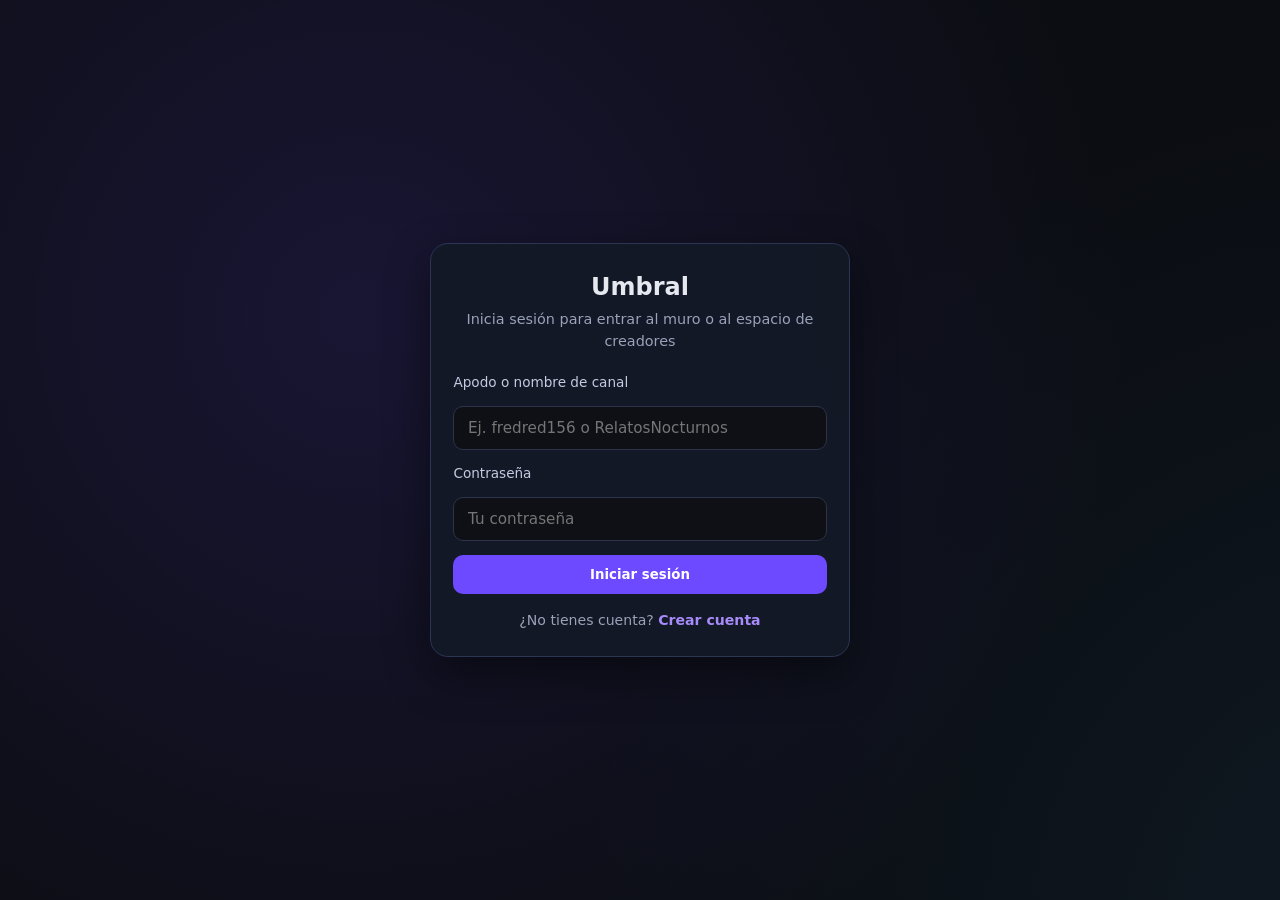
==== editar-perfil.html @ 28007f29 "Add files via upload" ====
<!DOCTYPE html>
<html lang="es">
<head>
  <meta charset="UTF-8" />
  <meta name="viewport" content="width=device-width, initial-scale=1.0" />
  <title>Editar perfil — Umbral</title>
  <link rel="stylesheet" href="styles.css" />
</head>
<body>
  <div class="auth-wrapper">
    <div class="auth-card">
      <div class="auth-top-bar">
        <a href="perfil.html" class="btn-secondary">← Volver al perfil</a>
      </div>

      <h1>✏️ Editar perfil</h1>
      <p class="auth-subtitle">Actualiza tus datos, foto, banner y encuadre</p>

      <form id="edit-profile-form" class="form-grid" novalidate>
        <div class="field">
          <label for="edit-username">Apodo / Nombre de usuario</label>
          <input id="edit-username" type="text" required />
        </div>

        <div class="field">
          <label for="edit-short-desc">Descripción corta / Lo que te apasiona</label>
          <input id="edit-short-desc" type="text" />
        </div>

        <div id="edit-creator-fields" class="form-grid" style="display: none;">
          <div class="field">
            <label for="edit-channel">Nombre de canal o proyecto</label>
            <input id="edit-channel" type="text" />
          </div>

          <div class="field">
            <label for="edit-socials">Redes sociales o enlaces</label>
            <input id="edit-socials" type="text" />
          </div>

          <div class="field">
            <label for="edit-bio">Biografía de creador</label>
            <textarea id="edit-bio" rows="3"></textarea>
          </div>
        </div>

        <div class="field">
          <label for="edit-avatar-file">Cambiar foto de perfil (máx. 2 MB)</label>
          <input id="edit-avatar-file" type="file" accept="image/*" />

          <div id="edit-crop-stage" class="avatar-crop-stage" style="display: none;">
            <img id="edit-crop-img" alt="Vista previa de recorte de perfil" />
          </div>

          <div class="field" style="display: none;">
            <label for="edit-zoom-range">Zoom / encuadre (arrastra la foto para centrar)</label>
            <input
              id="edit-zoom-range"
              type="range"
              min="1"
              max="3"
              step="0.05"
              value="1"
            />
          </div>
        </div>

        <div class="field">
          <label for="edit-banner-file">Foto de banner (opcional, máx. 2 MB)</label>
          <input id="edit-banner-file" type="file" accept="image/*" />
          <div id="edit-banner-preview" class="banner-upload-preview">
            <img id="edit-banner-img" alt="Vista previa del banner" />
          </div>
        </div>

        <p id="edit-error" class="form-error" style="display: none;"></p>

        <button type="submit" class="btn-primary">Guardar cambios</button>
      </form>
    </div>
  </div>

  <script src="app.js"></script>
</body>
</html>
---- styles.css ----
* {
  box-sizing: border-box;
  margin: 0;
  padding: 0;
  font-family: system-ui, -apple-system, sans-serif;
}

body {
  background-color: #0b0d12;
  color: #e6e8ef;
  line-height: 1.5;
  min-height: 100vh;
  overflow-x: hidden;
}

.is-hidden {
  display: none !important;
}

.chat-context-subtitle {
  margin-top: 0.2rem;
  margin-bottom: 0;
}

/* 1. FONDO ANIMADO SUTIL Y LIGERO */
.ambient-bg {
  position: fixed;
  inset: 0;
  z-index: -1;
  background:
    radial-gradient(circle at 20% 25%, rgba(109, 74, 255, 0.14), transparent 45%),
    radial-gradient(circle at 80% 75%, rgba(45, 130, 180, 0.10), transparent 50%),
    #0b0d12;
  background-size: 140% 140%;
  animation: nebulaDrift 18s ease-in-out infinite alternate;
}

@keyframes nebulaDrift {
  0% { background-position: 0% 0%; }
  100% { background-position: 100% 100%; }
}

@keyframes umbralFadeSlideDown {
  from {
    opacity: 0;
    transform: translateY(-8px) scale(0.98);
  }
  to {
    opacity: 1;
    transform: translateY(0) scale(1);
  }
}

@keyframes umbralCardEnter {
  from {
    opacity: 0;
    transform: translateY(14px);
  }
  to {
    opacity: 1;
    transform: translateY(0);
  }
}

@keyframes umbralDrawerReveal {
  from {
    opacity: 0;
    transform: translateY(-6px);
  }
  to {
    opacity: 1;
    transform: translateY(0);
  }
}

@keyframes storySlideIn {
  0% {
    opacity: 0;
    transform: translateY(-14px) scale(0.985);
    border-color: #6d4aff;
  }
  100% {
    opacity: 1;
    transform: translateY(0) scale(1);
    border-color: #262b3d;
  }
}

@keyframes viewFadeIn {
  from {
    opacity: 0;
    transform: translateY(6px);
  }
  to {
    opacity: 1;
    transform: translateY(0);
  }
}

/* CABECERA SECUNDARIA (PERFIL) */
.topbar {
  background: rgba(22, 25, 34, 0.78);
  backdrop-filter: blur(10px);
  border-bottom: 1px solid #262b3d;
  padding: 1.2rem;
  text-align: center;
  position: sticky;
  top: 0;
  z-index: 10;
}

.topbar h1 {
  letter-spacing: 0.04em;
}

.topbar p {
  color: #9aa2b8;
  font-size: 0.9rem;
}

.container {
  max-width: 760px;
  margin: 1.5rem auto;
  padding: 0 1rem 3rem;
  display: grid;
  gap: 1.5rem;
}

.panel,
.story-card {
  background: rgba(22, 25, 34, 0.85);
  border: 1px solid #262b3d;
  border-radius: 14px;
  padding: 1.2rem;
  transition: border-color 0.25s ease, transform 0.25s ease, box-shadow 0.22s ease;
}

.story-card {
  margin-top: 1rem;
  animation: umbralCardEnter 0.28s cubic-bezier(0.22, 1, 0.36, 1) both;
}

.story-card:hover {
  border-color: rgba(139, 123, 255, 0.45);
  box-shadow: 0 12px 28px rgba(7, 6, 14, 0.55);
}

.story-card.story-enter {
  animation: storySlideIn 0.45s cubic-bezier(0.22, 1, 0.36, 1) both;
}

/* ACORDEÓN Y CAJONES DESPLEGABLES */
.accordion-panel {
  padding: 0;
  overflow: hidden;
}

.accordion-trigger {
  width: 100%;
  background: transparent;
  border: none;
  color: #e6e8ef;
  padding: 1.1rem 1.2rem;
  display: flex;
  justify-content: space-between;
  align-items: center;
  font-size: 1rem;
  font-weight: 600;
  cursor: pointer;
  transition: background-color 0.2s ease;
}

.accordion-trigger:hover {
  background-color: rgba(255, 255, 255, 0.03);
}

.chevron {
  color: #9aa2b8;
  transition: transform 0.35s cubic-bezier(0.22, 1, 0.36, 1), color 0.25s ease;
}

.accordion-trigger[aria-expanded="true"] .chevron {
  transform: rotate(180deg);
  color: #8b6eff;
}

.accordion-content {
  display: grid;
  grid-template-rows: 0fr;
  transition: grid-template-rows 0.38s cubic-bezier(0.22, 1, 0.36, 1);
}

.accordion-content.is-open {
  grid-template-rows: 1fr;
}

.accordion-inner {
  overflow: hidden;
  padding: 0 1.2rem;
  opacity: 0;
  transform: translateY(-6px);
  transition: opacity 0.28s ease, transform 0.35s ease, padding 0.35s ease;
}

.accordion-content.is-open .accordion-inner {
  padding: 0.2rem 1.2rem 1.2rem;
  opacity: 1;
  transform: translateY(0);
}

.composer-drawer {
  display: none;
  margin-top: 0.85rem;
  padding-top: 0.85rem;
  border-top: 1px solid rgba(139, 123, 255, 0.2);
}

.composer-drawer.is-open {
  display: block;
  animation: umbralDrawerReveal 0.22s cubic-bezier(0.22, 1, 0.36, 1) forwards;
}

/* FORMULARIOS Y BOTONES */
form {
  display: grid;
  gap: 0.85rem;
}

input,
select,
textarea {
  width: 100%;
  padding: 0.75rem 0.85rem;
  border-radius: 10px;
  border: 1px solid #2d3348;
  background-color: #0e1015;
  color: #e6e8ef;
  font-size: 0.95rem;
  transition: border-color 0.2s ease, box-shadow 0.2s ease;
}

input:focus,
select:focus,
textarea:focus {
  outline: none;
  border-color: #6d4aff;
  box-shadow: 0 0 0 3px rgba(109, 74, 255, 0.18);
}

.select-wrapper {
  position: relative;
}

.select-wrapper select {
  appearance: none;
  padding-right: 2.2rem;
  cursor: pointer;
}

.select-wrapper::after {
  content: "▾";
  position: absolute;
  right: 0.9rem;
  top: 50%;
  transform: translateY(-50%);
  color: #9aa2b8;
  pointer-events: none;
  transition: transform 0.2s ease;
}

.select-wrapper:focus-within::after {
  color: #8b6eff;
}

.btn-primary,
.story-card button {
  width: 100%;
  padding: 0.75rem 1rem;
  border-radius: 10px;
  background-color: #6d4aff;
  border: none;
  color: #fff;
  font-weight: 600;
  cursor: pointer;
  transition: transform 0.16s ease, background-color 0.2s ease, box-shadow 0.2s ease;
}

.btn-primary:hover,
.story-card button:hover {
  background-color: #5b38eb;
  box-shadow: 0 6px 18px rgba(109, 74, 255, 0.28);
}

.btn-primary:active,
.story-card button:active {
  transform: scale(0.98);
}

.btn-primary.is-published {
  background-color: #1f8f63;
  box-shadow: 0 6px 18px rgba(31, 143, 99, 0.28);
}

.checkbox-row {
  display: flex;
  align-items: center;
  gap: 0.55rem;
  font-size: 0.9rem;
  color: #c5cbe0;
  cursor: pointer;
}

.checkbox-row input {
  width: auto;
  accent-color: #6d4aff;
}

.story-meta {
  font-size: 0.85rem;
  color: #9aa2b8;
  margin: 0.3rem 0 0.8rem;
}

.story-card p {
  margin-bottom: 0.9rem;
  color: #dce0ec;
}

.badge {
  display: inline-block;
  padding: 0.32rem 0.7rem;
  border-radius: 999px;
  font-size: 0.8rem;
  background-color: #23283b;
  color: #b8c2ff;
}

.request-box {
  margin-top: 0.85rem;
  padding-top: 0.85rem;
  border-top: 1px solid #262b3d;
  font-size: 0.9rem;
}

.request-box ul {
  margin-top: 0.4rem;
  padding-left: 1.2rem;
  color: #c5cbe0;
}

/* MODALES */
.modal-backdrop {
  position: fixed;
  inset: 0;
  z-index: 50;
  background: rgba(5, 7, 11, 0.72);
  backdrop-filter: blur(6px);
  display: flex;
  align-items: center;
  justify-content: center;
  padding: 1rem;
  opacity: 0;
  visibility: hidden;
  pointer-events: none;
  transition: opacity 0.25s ease, visibility 0.25s ease;
}

.modal-backdrop:not(.is-open) {
  display: none !important;
  pointer-events: none !important;
}

.modal-backdrop.is-open {
  display: flex !important;
  opacity: 1;
  visibility: visible;
  pointer-events: auto;
  z-index: 300;
}

.modal-card {
  width: 100%;
  max-width: 440px;
  background: #161922;
  border: 1px solid #2d344b;
  border-radius: 16px;
  padding: 1.3rem;
  box-shadow: 0 20px 50px rgba(0, 0, 0, 0.55);
  transform: translateY(14px) scale(0.97);
  opacity: 0;
  transition: transform 0.32s cubic-bezier(0.22, 1, 0.36, 1), opacity 0.25s ease;
}

.modal-backdrop.is-open .modal-card {
  transform: translateY(0) scale(1);
  opacity: 1;
}

.modal-header {
  display: flex;
  align-items: center;
  justify-content: space-between;
  gap: 0.75rem;
}

.modal-header h3 {
  font-size: 1.1rem;
}

.icon-close,
.close-btn {
  width: 34px;
  height: 34px;
  border-radius: 8px;
  border: 1px solid #2d3348;
  background: #0e1015;
  color: #9aa2b8;
  font-size: 1rem;
  cursor: pointer;
  display: grid;
  place-items: center;
  transition: color 0.2s ease, border-color 0.2s ease, background-color 0.2s ease;
}

.icon-close:hover,
.close-btn:hover {
  color: #fff;
  border-color: #6d4aff;
  background: rgba(109, 74, 255, 0.14);
}

.modal-subtitle,
.modal-preview {
  margin-top: 0.45rem;
  margin-bottom: 1rem;
  font-size: 0.88rem;
  color: #9aa2b8;
}

.field-label {
  font-size: 0.85rem;
  color: #c5cbe0;
  font-weight: 500;
}

.modal-form {
  gap: 0.65rem;
  margin-top: 0;
}

.modal-actions {
  display: grid;
  grid-template-columns: 1fr 1fr;
  gap: 0.7rem;
  margin-top: 0.5rem;
}

.btn-secondary {
  display: inline-flex;
  align-items: center;
  justify-content: center;
  gap: 0.35rem;
  width: 100%;
  padding: 0.75rem 1rem;
  border-radius: 10px;
  border: 1px solid #2d3348;
  background: transparent;
  color: #c5cbe0;
  font-weight: 600;
  text-decoration: none;
  cursor: pointer;
  transition: background-color 0.2s ease, color 0.2s ease, border-color 0.2s ease;
}

.btn-secondary:hover {
  background: rgba(255, 255, 255, 0.05);
  color: #fff;
  border-color: #3d4663;
}

/* PESTAÑAS Y VISTAS */
.tabs-nav {
  display: inline-flex;
  gap: 0.4rem;
  margin-top: 0.9rem;
  padding: 0.3rem;
  background: #0e1015;
  border: 1px solid #262b3d;
  border-radius: 12px;
}

.tab-btn {
  padding: 0.5rem 1rem;
  border: none;
  border-radius: 9px;
  background: transparent;
  color: #9aa2b8;
  font-size: 0.9rem;
  font-weight: 600;
  cursor: pointer;
  transition: background-color 0.22s ease, color 0.22s ease;
}

.tab-btn:hover {
  color: #e6e8ef;
}

.tab-btn.is-active {
  background: #6d4aff;
  color: #ffffff;
}

.tab-panel,
.tab-view {
  display: none;
  gap: 1.5rem;
}

.tab-panel.is-active,
.tab-view.is-active {
  display: block;
  visibility: visible;
  opacity: 1;
  animation: viewFadeIn 0.28s ease both;
}

/* SOLICITUDES, ESTADOS Y BOTONES DE ACCIÓN */
.request-item {
  display: flex;
  flex-wrap: wrap;
  align-items: center;
  justify-content: space-between;
  gap: 0.5rem;
  padding: 0.55rem 0;
  border-bottom: 1px solid rgba(45, 51, 72, 0.55);
}

.request-item:last-child {
  border-bottom: none;
}

.request-actions {
  display: flex;
  gap: 0.4rem;
}

.btn-mini {
  width: auto !important;
  padding: 0.32rem 0.65rem !important;
  font-size: 0.78rem !important;
  border-radius: 7px !important;
}

.btn-accept {
  background-color: #1f8f63 !important;
}

.btn-accept:hover {
  background-color: #197852 !important;
}

.btn-reject {
  background-color: #3a232b !important;
  color: #f3a6b8 !important;
}

.btn-reject:hover {
  background-color: #4f2d38 !important;
}

.status-pill {
  font-size: 0.78rem;
  padding: 0.2rem 0.55rem;
  border-radius: 999px;
  font-weight: 600;
}

.status-pendiente {
  background: rgba(235, 179, 52, 0.15);
  color: #f5c96b;
}

.status-aceptada {
  background: rgba(31, 143, 99, 0.2);
  color: #6ee7b7;
}

.status-rechazada {
  background: rgba(220, 76, 100, 0.16);
  color: #fca5a5;
}

.creator-tag {
  display: inline-block;
  margin-bottom: 0.55rem;
  padding: 0.25rem 0.65rem;
  border-radius: 999px;
  font-size: 0.78rem;
  font-weight: 600;
  background: rgba(109, 74, 255, 0.18);
  color: #b8c2ff;
}

/* SESIÓN Y BARRA SUPERIOR DE PERFIL */
.session-bar,
.topbar-right-actions {
  display: flex;
  flex-wrap: wrap;
  align-items: center;
  justify-content: center;
  gap: 0.55rem;
}

.session-bar {
  margin-top: 0.8rem;
}

.session-badge,
.session-chip {
  font-size: 0.82rem;
  padding: 0.3rem 0.7rem;
  border-radius: 999px;
  background: rgba(255, 255, 255, 0.06);
  color: #c5cbe0;
  border: 1px solid #2d3348;
}

.session-badge.is-creator,
.session-chip.is-creator {
  background: rgba(109, 74, 255, 0.2);
  color: #cfc4ff;
  border-color: rgba(139, 110, 255, 0.45);
}

.session-badge.is-user,
.session-chip.is-user {
  background: rgba(31, 143, 99, 0.18);
  color: #86efac;
  border-color: rgba(31, 143, 99, 0.4);
}

.btn-session {
  width: auto !important;
  padding: 0.36rem 0.8rem !important;
  font-size: 0.82rem !important;
  border-radius: 8px !important;
  background: #23283b !important;
  color: #e6e8ef !important;
  border: 1px solid #353d59 !important;
}

.btn-session:hover {
  background: #2e354e !important;
}

.btn-logout {
  background: rgba(220, 76, 100, 0.15) !important;
  color: #fca5a5 !important;
  border-color: rgba(220, 76, 100, 0.35) !important;
}

.btn-register {
  background: rgba(109, 74, 255, 0.22) !important;
  border-color: rgba(139, 110, 255, 0.45) !important;
  color: #dcd4ff !important;
}

.btn-register:hover {
  background: rgba(109, 74, 255, 0.34) !important;
}

.form-error {
  margin: 0;
  font-size: 0.84rem;
  color: #fca5a5;
  background: rgba(220, 76, 100, 0.14);
  border: 1px solid rgba(220, 76, 100, 0.35);
  padding: 0.55rem 0.75rem;
  border-radius: 8px;
}

/* NOTIFICACIONES, SEGUIMIENTO Y CHAT */
.notif-badge,
.notif-count,
.bell-badge {
  display: inline-flex;
  align-items: center;
  justify-content: center;
  min-width: 18px;
  height: 18px;
  padding: 0 5px;
  border-radius: 999px;
  font-size: 0.72rem;
  font-weight: 700;
  background: #ff5c7c;
  color: #fff;
}

.notif-badge,
.bell-badge {
  position: absolute;
  top: -5px;
  right: -5px;
}

.notif-count {
  margin-left: 0.35rem;
}

.notif-header {
  display: flex;
  align-items: center;
  justify-content: space-between;
  gap: 0.75rem;
  margin-bottom: 0.9rem;
}

.notif-list,
.notifications-list {
  display: grid;
  gap: 0.65rem;
}

.notif-item {
  padding: 0.8rem 0.9rem;
  border-radius: 10px;
  background: #0e1015;
  border: 1px solid #262b3d;
  font-size: 0.9rem;
  color: #dce0ec;
}

.notif-item.is-unread {
  border-color: rgba(109, 74, 255, 0.55);
  background: rgba(109, 74, 255, 0.08);
}

.notif-quote {
  margin-top: 0.45rem;
  padding: 0.45rem 0.65rem;
  border-left: 2px solid #6d4aff;
  background: rgba(255, 255, 255, 0.03);
  border-radius: 0 6px 6px 0;
  color: #e6e8ef;
  font-style: italic;
}

.notif-time {
  display: block;
  margin-top: 0.25rem;
  font-size: 0.76rem;
  color: #8f97b0;
}

.creator-card-top,
.story-card-top {
  display: flex;
  align-items: flex-start;
  justify-content: space-between;
  gap: 0.6rem;
}

.creator-card-top {
  align-items: center;
  margin-bottom: 0.45rem;
}

.story-card-top h3 {
  flex: 1;
}

.btn-follow {
  width: auto !important;
  padding: 0.35rem 0.75rem !important;
  font-size: 0.8rem !important;
  border-radius: 8px !important;
  background: #23283b !important;
  color: #d6dcff !important;
  border: 1px solid #384163 !important;
}

.btn-follow.is-following {
  background: rgba(31, 143, 99, 0.2) !important;
  color: #86efac !important;
  border-color: rgba(31, 143, 99, 0.45) !important;
}

.btn-chat {
  width: auto !important;
  padding: 0.32rem 0.65rem !important;
  font-size: 0.78rem !important;
  border-radius: 7px !important;
  background: #2a2f45 !important;
  color: #e6e8ef !important;
}

.btn-chat:hover {
  background: #363d59 !important;
}

.chat-card,
.chat-modal-card {
  max-width: 480px;
}

.chat-messages {
  max-height: 280px;
  overflow-y: auto;
  display: grid;
  gap: 0.6rem;
  padding: 0.75rem;
  margin: 0.85rem 0;
  background: #0e1015;
  border: 1px solid #262b3d;
  border-radius: 10px;
}

.chat-bubble {
  padding: 0.6rem 0.75rem;
  border-radius: 10px;
  background: #1b2030;
  border: 1px solid #2a3149;
  font-size: 0.88rem;
}

.chat-bubble.is-mine {
  background: rgba(109, 74, 255, 0.2);
  border-color: rgba(139, 110, 255, 0.45);
}

.chat-sender {
  font-size: 0.75rem;
  font-weight: 700;
  color: #b8c2ff;
  margin-bottom: 0.2rem;
}

.chat-form {
  display: flex;
  gap: 0.55rem;
}

.chat-send-btn {
  width: auto !important;
  padding: 0.7rem 1rem !important;
}

/* PERFIL, BANNER, AVATAR Y LISTAS */
.profile-header {
  display: flex;
  flex-wrap: wrap;
  align-items: center;
  justify-content: space-between;
  gap: 0.8rem;
  margin-bottom: 1rem;
  padding-bottom: 0.9rem;
  border-bottom: 1px solid #262b3d;
}

.profile-stats {
  display: grid;
  grid-template-columns: repeat(3, 1fr);
  gap: 0.7rem;
  margin-bottom: 1.1rem;
}

.stat-box {
  background: #0e1015;
  border: 1px solid #262b3d;
  border-radius: 10px;
  padding: 0.75rem;
  text-align: center;
}

.stat-number {
  font-size: 1.2rem;
  font-weight: 700;
  color: #b8c2ff;
}

.stat-label {
  font-size: 0.78rem;
  color: #9aa2b8;
}

.stat-box-interactive {
  cursor: pointer;
  transition: transform 0.2s ease, border-color 0.2s ease, background 0.2s ease;
}

.stat-box-interactive:hover {
  transform: translateY(-2px);
  border-color: #6f5cf6;
  background: rgba(111, 92, 246, 0.12);
}

.stat-box-interactive.is-selected {
  border-color: #8b7bff;
  background: rgba(111, 92, 246, 0.2);
}

.following-list,
.follow-list-items {
  display: grid;
  gap: 0.5rem;
  margin-top: 0.5rem;
}

.following-item,
.follow-member-card {
  display: flex;
  align-items: center;
  justify-content: space-between;
  gap: 0.6rem;
  padding: 0.55rem 0.75rem;
  background: #0e1015;
  border: 1px solid #262b3d;
  border-radius: 8px;
  font-size: 0.88rem;
}

.follow-member-card:hover {
  border-color: #4b5a88;
  transform: translateX(2px);
}

.follow-member-meta {
  display: flex;
  flex-direction: column;
  gap: 0.1rem;
}

.follow-member-sub {
  font-size: 0.75rem;
  color: #8f9bb8;
}

.follow-drawer-panel {
  margin-top: 0.85rem;
  padding: 0.9rem;
  border-radius: 14px;
  background: rgba(17, 22, 36, 0.92);
  border: 1px solid #2b3554;
  display: none;
  opacity: 0;
  transform: translateY(-6px);
  transition: opacity 0.22s ease, transform 0.22s ease;
}

.follow-drawer-panel.is-open {
  display: block;
  opacity: 1;
  transform: translateY(0);
}

.follow-drawer-header {
  display: flex;
  align-items: center;
  justify-content: space-between;
  gap: 0.5rem;
  margin-bottom: 0.65rem;
}

.follow-drawer-header h4 {
  margin: 0;
  font-size: 0.94rem;
  color: #f4f6fc;
}

.profile-handle-row {
  display: flex;
  flex-wrap: wrap;
  align-items: center;
  gap: 0.45rem;
  margin-top: 0.25rem;
}

.profile-handle-tag {
  display: inline-flex;
  align-items: center;
  padding: 0.16rem 0.55rem;
  border-radius: 999px;
  font-size: 0.78rem;
  font-weight: 600;
  color: #b7c4f0;
  background: rgba(111, 92, 246, 0.16);
  border: 1px solid rgba(150, 136, 255, 0.35);
}

.profile-avatar-wrap {
  display: flex;
  align-items: center;
  gap: 0.9rem;
}

.profile-avatar {
  width: 64px;
  height: 64px;
  border-radius: 50%;
  object-fit: cover;
  background: #23283b;
  border: 2px solid #6d4aff;
  display: grid;
  place-items: center;
  font-weight: 700;
  font-size: 1.25rem;
  color: #dcd4ff;
  flex-shrink: 0;
}

.mini-avatar {
  width: 24px;
  height: 24px;
  border-radius: 50%;
  object-fit: cover;
  vertical-align: middle;
  margin-right: 0.35rem;
  border: 1px solid #3c4566;
}

.profile-bio-text {
  margin: 0.5rem 0 1rem;
  padding: 0.75rem 0.9rem;
  background: #0e1015;
  border: 1px solid #262b3d;
  border-radius: 10px;
  color: #d6dbe8;
  font-size: 0.9rem;
  line-height: 1.45;
  white-space: pre-line;
}

.profile-socials {
  margin: 0.4rem 0 1rem;
  font-size: 0.86rem;
  color: #b8c2ff;
}

.edit-profile-link,
.nav-link-page {
  display: inline-flex;
  align-items: center;
  justify-content: center;
  gap: 0.35rem;
  padding: 0.48rem 0.9rem;
  border-radius: 10px;
  background: #181c29;
  color: #e6e8ef;
  border: 1px solid #2a314a;
  font-size: 0.86rem;
  font-weight: 600;
  text-decoration: none;
  transition: background 0.18s ease;
}

.edit-profile-link:hover,
.nav-link-page:hover {
  background: #22283b;
}

.profile-banner-box {
  position: relative;
  width: 100%;
  height: 190px;
  border-radius: 16px;
  overflow: hidden;
  background: linear-gradient(135deg, #1b2238 0%, #121726 100%);
  border: 1px solid #2b3554;
  margin-bottom: 1rem;
  cursor: pointer;
  transition: transform 0.22s ease, border-color 0.22s ease, box-shadow 0.22s ease;
}

.profile-banner-box:hover {
  border-color: #5b6ef5;
  box-shadow: 0 10px 26px rgba(0, 0, 0, 0.35);
}

.profile-banner-box img {
  width: 100%;
  height: 100%;
  object-fit: cover;
  display: block;
  transition: transform 0.35s ease;
}

.profile-banner-box:hover img {
  transform: scale(1.02);
}

.profile-banner-placeholder {
  width: 100%;
  height: 100%;
  display: flex;
  align-items: center;
  justify-content: center;
  color: #8b96b8;
  font-size: 0.88rem;
  gap: 0.45rem;
}

.banner-upload-preview {
  width: 100%;
  height: 135px;
  border-radius: 12px;
  overflow: hidden;
  border: 1px dashed #3a466e;
  background: #131826;
  display: none;
  align-items: center;
  justify-content: center;
  margin-top: 0.4rem;
}

.banner-upload-preview.is-visible {
  display: flex;
}

.banner-upload-preview img {
  width: 100%;
  height: 100%;
  object-fit: cover;
}

.profile-avatar-clickable {
  cursor: pointer;
  transition: transform 0.22s ease, box-shadow 0.22s ease;
}

.profile-avatar-clickable:hover {
  transform: scale(1.05);
  box-shadow: 0 0 0 3px rgba(114, 137, 255, 0.4);
}

.author-link-btn {
  background: none;
  border: none;
  padding: 0;
  color: inherit;
  font: inherit;
  cursor: pointer;
  text-decoration: none;
  display: inline-flex;
  align-items: center;
  gap: 0.35rem;
  transition: color 0.18s ease, opacity 0.18s ease;
}

.author-link-btn:hover {
  color: #9bb0ff;
  text-decoration: underline;
  text-underline-offset: 3px;
}

.profile-actions-row {
  display: flex;
  flex-wrap: wrap;
  gap: 0.55rem;
  align-items: center;
  margin-top: 0.85rem;
}

.btn-block-user {
  padding: 0.45rem 0.85rem;
  border-radius: 10px;
  border: 1px solid rgba(248, 113, 113, 0.45);
  background: rgba(127, 29, 29, 0.28);
  color: #fca5a5;
  font-size: 0.84rem;
  font-weight: 600;
  cursor: pointer;
  transition: background 0.2s ease, transform 0.18s ease, border-color 0.2s ease;
}

.btn-block-user:hover {
  background: rgba(153, 27, 27, 0.45);
  transform: translateY(-1px);
}

.btn-block-user.is-blocked {
  border-color: rgba(110, 231, 183, 0.45);
  background: rgba(6, 95, 70, 0.28);
  color: #6ee7b7;
}

.profile-wall-section {
  margin-top: 1.5rem;
  display: grid;
  gap: 0.9rem;
}

.profile-wall-header {
  display: flex;
  justify-content: space-between;
  align-items: center;
  gap: 0.5rem;
  flex-wrap: wrap;
}

.profile-blocked-notice {
  padding: 1.1rem;
  border-radius: 14px;
  background: rgba(127, 29, 29, 0.18);
  border: 1px solid rgba(248, 113, 113, 0.35);
  color: #fecaca;
  font-size: 0.92rem;
}

/* VISOR AMPLIADO */
.media-lightbox-backdrop {
  position: fixed;
  inset: 0;
  background: rgba(6, 9, 16, 0.82);
  backdrop-filter: blur(8px);
  display: flex;
  align-items: center;
  justify-content: center;
  padding: 1rem;
  z-index: 200;
  opacity: 0;
  visibility: hidden;
  pointer-events: none;
  transition: opacity 0.22s ease, visibility 0.22s ease;
}

.media-lightbox-backdrop.is-open {
  opacity: 1;
  visibility: visible;
  pointer-events: auto;
}

.media-lightbox-card {
  position: relative;
  max-width: min(92vw, 760px);
  max-height: 86vh;
  background: #141927;
  border: 1px solid #2e3857;
  border-radius: 18px;
  padding: 0.85rem;
  box-shadow: 0 24px 60px rgba(0, 0, 0, 0.65);
  transform: scale(0.94) translateY(8px);
  transition: transform 0.24s cubic-bezier(0.22, 1, 0.36, 1);
  display: flex;
  flex-direction: column;
  gap: 0.6rem;
}

.media-lightbox-backdrop.is-open .media-lightbox-card {
  transform: scale(1) translateY(0);
}

.media-lightbox-card img {
  max-width: 100%;
  max-height: 70vh;
  border-radius: 12px;
  object-fit: contain;
  display: block;
}

.media-lightbox-footer {
  display: flex;
  align-items: center;
  justify-content: space-between;
  gap: 0.75rem;
  color: #dce3f8;
  font-size: 0.88rem;
}

.media-lightbox-close {
  border: 1px solid #39456b;
  background: #1f273d;
  color: #f4f6fc;
  border-radius: 10px;
  padding: 0.35rem 0.75rem;
  font-size: 0.84rem;
  cursor: pointer;
  transition: background 0.18s ease;
}

.media-lightbox-close:hover {
  background: #2b3654;
}

/* CUENTAS Y RECORTE DE AVATAR */
.auth-page,
.auth-wrapper {
  min-height: 100vh;
  display: flex;
  align-items: center;
  justify-content: center;
  padding: 1.5rem 1rem;
}

.auth-box,
.auth-card {
  width: 100%;
  max-width: 500px;
  background: rgba(20, 25, 39, 0.94);
  border: 1px solid #2b3554;
  border-radius: 18px;
  padding: 1.6rem 1.4rem;
  box-shadow: 0 18px 45px rgba(0, 0, 0, 0.45);
}

.auth-box {
  max-width: 420px;
}

.auth-brand {
  text-align: center;
  margin-bottom: 1.2rem;
}

.auth-brand p {
  color: #9aa2b8;
  font-size: 0.9rem;
  margin-top: 0.25rem;
}

.auth-card h1 {
  margin: 0 0 0.3rem;
  font-size: 1.55rem;
  color: #f4f6fc;
}

.auth-subtitle {
  margin: 0 0 1.25rem;
  color: #9aa2b8;
  font-size: 0.9rem;
}

.auth-top-bar {
  display: flex;
  justify-content: flex-start;
  margin-bottom: 0.9rem;
}

.form-grid {
  display: grid;
  gap: 0.95rem;
}

.field {
  display: grid;
  gap: 0.38rem;
}

.field label {
  font-size: 0.88rem;
  font-weight: 600;
  color: #dce3f8;
}

.field input[type="text"],
.field input[type="password"],
.field select,
.field textarea {
  width: 100%;
  padding: 0.65rem 0.8rem;
  border-radius: 10px;
  border: 1px solid #2e3857;
  background: #121622;
  color: #f4f6fc;
  font: inherit;
  font-size: 0.92rem;
  transition: border-color 0.2s ease, box-shadow 0.2s ease;
}

.field input[type="text"]:focus,
.field input[type="password"]:focus,
.field select:focus,
.field textarea:focus {
  outline: none;
  border-color: #7c6cf0;
  box-shadow: 0 0 0 3px rgba(124, 108, 240, 0.2);
}

.field input[type="file"] {
  width: 100%;
  padding: 0.45rem 0.6rem;
  border-radius: 10px;
  border: 1px solid #2e3857;
  background: #121622;
  color: #b7c2e6;
  font-size: 0.84rem;
}

.avatar-crop-stage,
.crop-stage {
  position: relative;
  width: 170px;
  height: 170px;
  margin: 0.5rem auto;
  border-radius: 50%;
  overflow: hidden;
  isolation: isolate;
  border: 2px solid #7c6cf0;
  background: #121622;
  user-select: none;
  -webkit-user-select: none;
  touch-action: none;
  cursor: grab;
}

.avatar-crop-stage:active,
.crop-stage:active {
  cursor: grabbing;
}

.avatar-crop-stage img,
.crop-stage img {
  display: block;
  user-select: none;
  -webkit-user-drag: none;
  pointer-events: none;
}

.auth-switch,
.auth-footer {
  margin-top: 1rem;
  text-align: center;
  font-size: 0.88rem;
  color: #9aa2b8;
}

.auth-switch a,
.auth-footer a {
  color: #a78bfa;
  font-weight: 600;
  text-decoration: none;
}

.auth-switch a:hover,
.auth-footer a:hover {
  text-decoration: underline;
}

/* BARRA COMPACTA OCULTA POR REGLA DEL MURO */
#compact-scroll-bar,
.compact-scroll-bar,
body.is-scrolled #compact-scroll-bar,
body.is-scrolled .compact-scroll-bar {
  display: none;
}

/* FEED OSCURO Y MORADO (index.html) */
html,
body.fb-dark-purple-theme {
  max-width: 100%;
  overflow-x: clip;
  overflow-y: auto;
  min-height: 100vh;
}

body.fb-dark-purple-theme {
  background: #090a10;
  color: #f3f1ff;
  padding-top: 66px;
}

.fb-topbar {
  position: fixed;
  top: 0;
  left: 0;
  right: 0;
  width: 100%;
  max-width: 100vw;
  min-height: 58px;
  z-index: 120;
  display: flex;
  align-items: center;
  justify-content: space-between;
  gap: 0.55rem;
  padding: 0.55rem 1rem;
  background: rgba(12, 11, 22, 0.92);
  backdrop-filter: blur(14px);
  -webkit-backdrop-filter: blur(14px);
  border-bottom: 1px solid rgba(139, 123, 255, 0.24);
  box-shadow: 0 10px 30px rgba(0, 0, 0, 0.45);
  transition: background-color 0.25s ease, border-color 0.25s ease, box-shadow 0.25s ease;
}

.fb-topbar-left {
  display: flex;
  align-items: center;
  gap: 0.65rem;
  flex: 1 1 auto;
  min-width: 0;
}

.fb-brand-wordmark {
  font-weight: 900;
  font-size: 1.05rem;
  letter-spacing: 0.14em;
  text-decoration: none;
  color: #c4b5fd;
  padding: 0.32rem 0.65rem;
  border-radius: 10px;
  background: rgba(124, 108, 240, 0.16);
  border: 1px solid rgba(150, 136, 255, 0.35);
  white-space: nowrap;
}

.fb-brand-wordmark:hover {
  transform: translateY(-1px);
  box-shadow: 0 6px 18px rgba(124, 108, 240, 0.28);
}

.fb-search-box {
  display: flex;
  align-items: center;
  gap: 0.45rem;
  background: #161424;
  border: 1px solid #2d2449;
  border-radius: 999px;
  padding: 0.38rem 0.8rem;
  width: 190px;
  max-width: 28vw;
  flex-shrink: 1;
}

.fb-search-box input {
  width: 100%;
  border: none;
  background: transparent;
  color: #f3f1ff;
  font: inherit;
  font-size: 0.86rem;
  padding: 0;
  box-shadow: none;
  outline: none;
}

.fb-topbar-center {
  display: flex;
  align-items: center;
  gap: 0.45rem;
  flex: 0 0 auto;
}

.fb-nav-tab {
  display: inline-flex;
  align-items: center;
  gap: 0.4rem;
  padding: 0.48rem 1rem;
  border-radius: 10px;
  border: 1px solid transparent;
  background: transparent;
  color: #b5add6;
  font-weight: 600;
  font-size: 0.88rem;
  cursor: pointer;
}

.fb-nav-tab.is-active {
  color: #ffffff;
  background: rgba(124, 108, 240, 0.24);
  border-color: #7c6cf0;
}

.fb-topbar-right {
  display: flex;
  align-items: center;
  gap: 0.45rem;
  flex: 0 0 auto;
  flex-wrap: nowrap;
}

.fb-topbar-right .session-chip {
  white-space: nowrap;
  font-size: 0.78rem;
  padding: 0.28rem 0.6rem;
}

.fb-topbar-right .btn-secondary {
  white-space: nowrap;
  padding: 0.42rem 0.8rem;
  font-size: 0.82rem;
  width: auto;
}

.fb-icon-circle-btn {
  position: relative;
  width: 38px;
  height: 38px;
  border-radius: 50%;
  border: 1px solid #30264e;
  background: #191629;
  color: #f3f1ff;
  display: inline-flex;
  align-items: center;
  justify-content: center;
  cursor: pointer;
  font-size: 1rem;
}

.fb-icon-circle-btn:hover {
  border-color: #8b7bff;
  background: #241e3c;
}

/* MENÚ DE PERFIL IZQUIERDO */
.fb-left-profile-wrap {
  position: relative;
}

.fb-avatar-trigger {
  width: 40px;
  height: 40px;
  padding: 0;
  border-radius: 50%;
  border: 2px solid #7c6cf0;
  background: #1a162b;
  color: #ffffff;
  font-weight: 700;
  overflow: hidden;
  display: inline-flex;
  align-items: center;
  justify-content: center;
  cursor: pointer;
}

.fb-avatar-trigger:hover {
  transform: scale(1.05);
  box-shadow: 0 0 0 3px rgba(124, 108, 240, 0.28);
}

.fb-avatar-trigger img {
  width: 100%;
  height: 100%;
  object-fit: cover;
  display: block;
}

.fb-profile-dropdown {
  display: none;
  position: absolute;
  top: calc(100% + 10px);
  left: 0;
  width: 280px;
  padding: 0.75rem;
  border-radius: 16px;
  background: #131220;
  border: 1px solid #372b5c;
  box-shadow: 0 20px 44px rgba(0, 0, 0, 0.72);
  z-index: 120;
}

.fb-left-profile-wrap.is-open .fb-profile-dropdown {
  display: block;
  animation: umbralFadeSlideDown 0.2s cubic-bezier(0.22, 1, 0.36, 1) forwards;
}

.fb-menu-user-card {
  display: flex;
  align-items: center;
  gap: 0.65rem;
  padding: 0.5rem;
  border-radius: 12px;
  text-decoration: none;
  color: #f3f1ff;
  background: rgba(124, 108, 240, 0.12);
}

.fb-menu-user-card:hover {
  background: rgba(124, 108, 240, 0.22);
}

.fb-menu-avatar-slot {
  width: 42px;
  height: 42px;
  border-radius: 50%;
  overflow: hidden;
  background: #272042;
  border: 1.5px solid #8b7bff;
  display: inline-flex;
  align-items: center;
  justify-content: center;
  font-weight: 700;
  flex-shrink: 0;
}

.fb-menu-avatar-slot img {
  width: 100%;
  height: 100%;
  object-fit: cover;
  display: block;
}

.fb-menu-user-meta {
  display: flex;
  flex-direction: column;
  gap: 0.1rem;
  min-width: 0;
}

.fb-menu-user-meta strong {
  font-size: 0.92rem;
  white-space: nowrap;
  overflow: hidden;
  text-overflow: ellipsis;
}

.fb-menu-user-meta small {
  color: #b7aadf;
  font-size: 0.76rem;
}

.fb-menu-stats-mini {
  display: flex;
  align-items: center;
  gap: 0.45rem;
  padding: 0.55rem 0.5rem 0.25rem;
  font-size: 0.78rem;
  color: #c9c0e8;
}

.fb-menu-divider {
  border: none;
  border-top: 1px solid #282142;
  margin: 0.55rem 0;
}

.fb-menu-item {
  width: 100%;
  display: flex;
  align-items: center;
  gap: 0.5rem;
  padding: 0.55rem 0.65rem;
  border-radius: 10px;
  border: none;
  background: transparent;
  color: #e8e3ff;
  text-decoration: none;
  font: inherit;
  font-size: 0.86rem;
  text-align: left;
  cursor: pointer;
}

.fb-menu-item:hover {
  background: rgba(124, 108, 240, 0.18);
}

.fb-menu-danger {
  color: #fda4af;
}

/* NOTIFICACIONES */
.notif-dropdown-wrap {
  position: relative;
  z-index: 80;
}

.notifications-popover,
.notifications-popover.fb-notif-panel {
  display: none;
  opacity: 0;
  pointer-events: none;
}

.notifications-popover.is-open,
.notifications-popover.fb-notif-panel.is-open {
  display: block;
  position: absolute;
  top: calc(100% + 10px);
  right: 0;
  left: auto;
  width: 340px;
  max-width: 92vw;
  max-height: 75vh;
  overflow-y: auto;
  background: #131220;
  border: 1px solid #372b5c;
  border-radius: 16px;
  padding: 0.85rem;
  box-shadow: 0 18px 42px rgba(0, 0, 0, 0.65);
  opacity: 1;
  pointer-events: auto;
  z-index: 150;
  animation: umbralFadeSlideDown 0.22s cubic-bezier(0.22, 1, 0.36, 1) forwards;
}

.fb-notif-header {
  display: flex;
  align-items: center;
  justify-content: space-between;
  gap: 0.5rem;
  margin-bottom: 0.6rem;
}

.fb-notif-header h3 {
  margin: 0;
  font-size: 1rem;
  color: #f3f1ff;
}

.fb-notif-tabs {
  display: flex;
  gap: 0.4rem;
  margin-bottom: 0.65rem;
}

.fb-filter-chip {
  padding: 0.3rem 0.75rem;
  border-radius: 999px;
  border: 1px solid #322854;
  background: #191629;
  color: #c2b8e6;
  font-size: 0.8rem;
  font-weight: 600;
  cursor: pointer;
}

.fb-filter-chip.is-active {
  background: #6f5cf6;
  border-color: #8b7bff;
  color: #ffffff;
}

/* CONFIGURACIONES */
.fb-settings-wrap {
  position: relative;
  z-index: 85;
}

.fb-settings-popover {
  display: none;
  position: absolute;
  top: calc(100% + 10px);
  right: 0;
  width: 300px;
  max-width: 92vw;
  padding: 0.8rem;
  border-radius: 16px;
  background: #131220;
  border: 1px solid #372b5c;
  box-shadow: 0 20px 44px rgba(0, 0, 0, 0.72);
  z-index: 160;
}

.fb-settings-wrap.is-open .fb-settings-popover {
  display: block;
  animation: umbralFadeSlideDown 0.2s cubic-bezier(0.22, 1, 0.36, 1) forwards;
}

.fb-settings-title {
  margin: 0 0 0.55rem;
  padding: 0 0.25rem;
  font-size: 0.92rem;
  font-weight: 800;
  color: #e9e3ff;
  display: flex;
  align-items: center;
  justify-content: space-between;
}

.fb-settings-row {
  width: 100%;
  display: flex;
  align-items: center;
  justify-content: space-between;
  gap: 0.6rem;
  padding: 0.58rem 0.65rem;
  border-radius: 11px;
  border: 1px solid transparent;
  background: transparent;
  color: #ede9ff;
  font: inherit;
  font-size: 0.84rem;
  text-align: left;
  cursor: pointer;
  transition: background-color 0.2s ease, border-color 0.2s ease;
}

.fb-settings-row:hover {
  background: rgba(124, 108, 240, 0.16);
  border-color: rgba(139, 123, 255, 0.28);
}

.fb-settings-meta {
  display: flex;
  flex-direction: column;
  gap: 0.12rem;
  min-width: 0;
}

.fb-settings-meta strong {
  font-size: 0.85rem;
  font-weight: 600;
}

.fb-settings-meta small {
  font-size: 0.74rem;
  color: #a699cf;
}

.fb-switch-pill {
  flex-shrink: 0;
  padding: 0.2rem 0.55rem;
  border-radius: 999px;
  font-size: 0.72rem;
  font-weight: 700;
  background: #241f3a;
  color: #b7aadf;
  border: 1px solid #392e60;
}

.fb-switch-pill.is-on {
  background: rgba(111, 92, 246, 0.32);
  color: #e6e0ff;
  border-color: #8b7bff;
}

/* LAYOUT DE 3 COLUMNAS */
.fb-shell {
  position: relative;
  z-index: 1;
  width: 100%;
  max-width: 1320px;
  margin: 0 auto;
  display: grid;
  grid-template-columns: 230px minmax(0, 660px) 260px;
  justify-content: center;
  gap: 1.15rem;
  padding: 1rem 1rem 2.5rem;
  overflow: visible;
}

body.fb-hide-right-rail .fb-sidebar-right {
  display: none;
}

body.fb-hide-right-rail .fb-shell {
  grid-template-columns: 230px minmax(0, 740px);
}

.fb-sidebar-left,
.fb-sidebar-right {
  position: sticky;
  top: 68px;
  align-self: start;
  display: flex;
  flex-direction: column;
  gap: 0.4rem;
}

.fb-left-user-row {
  display: flex;
  align-items: center;
  gap: 0.6rem;
  padding: 0.55rem 0.7rem;
  border-radius: 12px;
  text-decoration: none;
  color: #f3f1ff;
  font-weight: 600;
  font-size: 0.9rem;
  background: rgba(124, 108, 240, 0.14);
  border: 1px solid rgba(124, 108, 240, 0.28);
  margin-bottom: 0.25rem;
}

.fb-mini-rail-avatar {
  width: 32px;
  height: 32px;
  border-radius: 50%;
  overflow: hidden;
  background: #251d3f;
  border: 1.5px solid #7c6cf0;
  display: inline-flex;
  align-items: center;
  justify-content: center;
  font-size: 0.82rem;
  font-weight: 700;
  flex-shrink: 0;
}

.fb-mini-rail-avatar img {
  width: 100%;
  height: 100%;
  object-fit: cover;
  display: block;
}

.fb-rail-btn {
  display: flex;
  align-items: center;
  gap: 0.6rem;
  width: 100%;
  padding: 0.58rem 0.72rem;
  border-radius: 11px;
  border: 1px solid transparent;
  background: transparent;
  color: #cfc6ee;
  text-decoration: none;
  font: inherit;
  font-size: 0.88rem;
  text-align: left;
  cursor: pointer;
}

.fb-rail-btn:hover,
.fb-rail-btn.is-active {
  background: rgba(124, 108, 240, 0.18);
  border-color: rgba(139, 123, 255, 0.35);
  color: #ffffff;
}

.fb-rail-footer {
  margin-top: 0.75rem;
  padding: 0 0.4rem;
  font-size: 0.75rem;
  color: #8479ab;
}

.fb-feed-center,
#stories-view,
#creators-view,
#stories-list,
#creator-posts-list {
  position: relative;
  z-index: 2;
  min-width: 0;
  overflow: visible;
}

.fb-quick-box {
  background: #131220;
  border: 1px solid #2b2247;
  border-radius: 16px;
  padding: 0.7rem 0.85rem;
  margin-bottom: 1rem;
}

.fb-quick-box.is-creator-composer-open {
  border-color: rgba(139, 123, 255, 0.55);
  box-shadow: 0 10px 26px rgba(111, 92, 246, 0.16);
}

.fb-quick-top {
  display: flex;
  align-items: center;
  flex-wrap: wrap;
  gap: 0.65rem;
}

.fb-create-story-btn {
  display: inline-flex;
  align-items: center;
  gap: 0.45rem;
  padding: 0.52rem 0.95rem;
  border-radius: 999px;
  border: 1px solid rgba(139, 123, 255, 0.45);
  background: linear-gradient(135deg, rgba(111, 92, 246, 0.28), rgba(78, 61, 209, 0.22));
  color: #f3efff;
  font: inherit;
  font-size: 0.84rem;
  font-weight: 700;
  cursor: pointer;
  transition: transform 0.18s ease, background-color 0.2s ease, border-color 0.2s ease, box-shadow 0.2s ease;
}

.fb-create-story-btn:hover {
  transform: translateY(-1px);
  background: linear-gradient(135deg, rgba(124, 108, 240, 0.42), rgba(92, 74, 224, 0.34));
  border-color: #9c8eff;
  box-shadow: 0 6px 18px rgba(111, 92, 246, 0.25);
}

.fb-create-story-btn:active {
  transform: scale(0.97);
}

.fb-explicit-warning {
  margin: 0;
  padding: 0.65rem 0.8rem;
  border-radius: 10px;
  background: rgba(168, 85, 247, 0.1);
  border: 1px solid rgba(168, 85, 247, 0.35);
  color: #e2d9ff;
  font-size: 0.8rem;
  line-height: 1.4;
}

.fb-media-inputs-grid {
  display: grid;
  grid-template-columns: repeat(2, minmax(0, 1fr));
  gap: 0.75rem;
}

.fb-media-preview-box {
  display: none;
  flex-wrap: wrap;
  gap: 0.65rem;
  margin-top: 0.35rem;
}

.fb-media-preview-box.has-media {
  display: flex;
}

.fb-media-preview-item {
  position: relative;
  border-radius: 10px;
  overflow: hidden;
  border: 1px solid rgba(139, 123, 255, 0.3);
  background: #0d0c18;
  max-width: 240px;
}

.fb-media-preview-item img,
.fb-media-preview-item video {
  display: block;
  width: 100%;
  max-height: 165px;
  object-fit: cover;
}

.story-card .story-meta,
.story-card .creator-card-top + h3 {
  display: flex;
  align-items: center;
  flex-wrap: wrap;
  gap: 0.35rem;
}

.story-card .author-link-btn,
.story-card h3 .author-link-btn,
.story-meta .author-link-btn {
  display: inline-flex;
  align-items: center;
  width: auto;
  max-width: 100%;
  min-height: 0;
  padding: 0.08rem 0.38rem;
  margin: 0;
  border-radius: 6px;
  background: rgba(124, 108, 240, 0.14);
  border: 1px solid rgba(139, 123, 255, 0.24);
  color: #d6ceff;
  font-size: 0.88rem;
  font-weight: 700;
  line-height: 1.3;
  text-decoration: none;
  box-shadow: none;
  transform: none;
}

.story-card .author-link-btn:hover,
.story-meta .author-link-btn:hover {
  background: rgba(124, 108, 240, 0.28);
  border-color: rgba(156, 142, 255, 0.5);
  color: #ffffff;
}

.story-meta .mini-avatar,
.story-card .mini-avatar {
  width: 24px;
  height: 24px;
  min-width: 24px;
  border-radius: 50%;
  object-fit: cover;
  border: 1.5px solid rgba(139, 123, 255, 0.55);
  vertical-align: middle;
  flex-shrink: 0;
}

.story-media-wrap {
  display: grid;
  gap: 0.65rem;
  margin: 0.65rem 0;
}

.story-media-img,
.story-media-video {
  width: 100%;
  max-height: 360px;
  border-radius: 12px;
  border: 1px solid rgba(139, 123, 255, 0.22);
  background: #0b0a14;
  object-fit: cover;
}

.fb-section-heading h2 {
  margin: 0 0 0.7rem;
  font-size: 1rem;
  color: #dfd8ff;
}

.fb-right-card {
  background: #131220;
  border: 1px solid #2b2247;
  border-radius: 16px;
  padding: 0.9rem;
}

.fb-right-card h3 {
  margin: 0 0 0.35rem;
  font-size: 0.95rem;
  color: #f3f1ff;
}

.fb-right-muted {
  margin: 0;
  font-size: 0.82rem;
  color: #9e93c4;
}

.fb-agreed-list {
  display: grid;
  gap: 0.45rem;
  margin-top: 0.7rem;
}

.fb-agreed-row {
  display: flex;
  align-items: center;
  justify-content: space-between;
  gap: 0.45rem;
  padding: 0.5rem 0.6rem;
  border-radius: 10px;
  background: #191629;
  border: 1px solid #2d2449;
  font-size: 0.82rem;
}

/* TRANSICIONES GENERALES */
.fb-brand-wordmark,
.fb-nav-tab,
.fb-icon-circle-btn,
.fb-avatar-trigger,
.fb-rail-btn,
.fb-filter-chip,
.fb-menu-item,
.fb-menu-user-card,
.fb-right-card,
.fb-quick-box {
  transition:
    transform 0.2s cubic-bezier(0.22, 1, 0.36, 1),
    background-color 0.2s ease,
    border-color 0.2s ease,
    box-shadow 0.22s ease,
    color 0.2s ease;
}

.fb-nav-tab:active,
.fb-icon-circle-btn:active,
.fb-filter-chip:active {
  transform: scale(0.95);
}

/* RESPONSIVE */
@media (max-width: 1120px) {
  .fb-shell,
  body.fb-hide-right-rail .fb-shell {
    grid-template-columns: minmax(0, 1fr);
    padding: 0.85rem 0.75rem 2.5rem;
  }

  .fb-sidebar-left,
  .fb-sidebar-right,
  .fb-search-box {
    display: none;
  }
}

@media (max-width: 768px) {
  body.fb-dark-purple-theme {
    padding-top: 60px;
    -webkit-tap-highlight-color: transparent;
  }

  .fb-nav-label {
    display: none;
  }

  .fb-topbar {
    padding: 0.45rem 0.6rem;
    gap: 0.35rem;
  }

  .fb-topbar-left {
    gap: 0.45rem;
  }

  .fb-avatar-trigger {
    width: 35px;
    height: 35px;
    flex-shrink: 0;
  }

  .fb-brand-wordmark {
    font-size: 0.84rem;
    letter-spacing: 0.08em;
    padding: 0.24rem 0.48rem;
  }

  .fb-topbar-right {
    gap: 0.32rem;
  }

  .fb-topbar-right .session-chip {
    display: none;
  }

  .fb-icon-circle-btn {
    width: 34px;
    height: 34px;
    font-size: 0.92rem;
    flex-shrink: 0;
  }

  .fb-topbar-right .btn-secondary {
    padding: 0.36rem 0.6rem;
    font-size: 0.76rem;
  }

  .fb-profile-dropdown {
    width: min(275px, calc(100vw - 1.2rem));
    left: 0;
  }

  .notifications-popover.is-open,
  .notifications-popover.fb-notif-panel.is-open,
  .fb-settings-wrap.is-open .fb-settings-popover {
    position: fixed;
    top: 62px;
    left: 0.6rem;
    right: 0.6rem;
    width: auto;
    max-width: none;
    max-height: 72vh;
  }

  .fb-shell {
    padding: 0.7rem 0.65rem 3rem;
    gap: 0.85rem;
  }

  .story-card {
    padding: 0.9rem;
    border-radius: 14px;
  }

  .modal-card {
    width: calc(100vw - 1.2rem);
    max-height: 88vh;
    overflow-y: auto;
    padding: 1rem;
    border-radius: 16px;
  }

  .profile-banner-box {
    height: 135px;
    border-radius: 13px;
  }

  .banner-upload-preview {
    height: 105px;
  }

  .media-lightbox-card {
    max-width: 96vw;
    padding: 0.65rem;
    border-radius: 14px;
  }

  .media-lightbox-card img {
    max-height: 62vh;
  }

  .auth-card {
    padding: 1.25rem 1rem;
    border-radius: 14px;
  }

  .avatar-crop-stage {
    width: 145px;
    height: 145px;
  }

  .follow-drawer-panel {
    padding: 0.75rem;
    border-radius: 12px;
  }

  .follow-member-card {
    flex-direction: column;
    align-items: flex-start;
  }
}

@media (max-width: 640px) {
  .fb-media-inputs-grid {
    grid-template-columns: 1fr;
  }

  .fb-create-story-btn {
    padding: 0.48rem 0.78rem;
    font-size: 0.8rem;
  }
}

@media (prefers-reduced-motion: reduce) {
  *,
  *::before,
  *::after {
    animation: none;
    transition: none;
  }
}

/* =========================================================
   CUADRO FIJO DE CREADORES (AVATARES REDONDOS + HOVER POPOVER)
   ========================================================= */
.narrator-creators-floating-box {
  position: fixed;
  top: 7.4rem;
  left: max(1rem, calc(50% - 565px));
  width: 170px;
  padding: 0.85rem;
  border-radius: 16px;
  background: rgba(20, 24, 38, 0.94);
  border: 1px solid rgba(139, 110, 255, 0.34);
  backdrop-filter: blur(12px);
  box-shadow: 0 14px 32px rgba(0, 0, 0, 0.48);
  z-index: 35;
  display: grid;
  gap: 0.55rem;
}

.narrator-box-header {
  display: flex;
  align-items: center;
  justify-content: space-between;
  font-size: 0.8rem;
  font-weight: 700;
  color: #e6e8ef;
}

.narrator-box-header small {
  color: #9aa2b8;
  font-size: 0.75rem;
}

.narrator-box-divider {
  border: none;
  border-top: 1px solid rgba(139, 110, 255, 0.2);
  margin: 0.1rem 0;
}

.narrator-box-search {
  width: 100%;
  min-width: 0;
  padding: 0.42rem 0.58rem;
  font-size: 0.76rem;
  border-radius: 9px;
}

.narrator-box-empty {
  font-size: 0.75rem;
  color: #9aa2b8;
  line-height: 1.35;
}

.creator-avatar-grid {
  display: flex;
  flex-wrap: wrap;
  justify-content: center;
  gap: 0.6rem;
  align-items: center;
  padding: 0.2rem 0;
}

.creator-avatar-tile {
  position: relative;
  display: inline-flex;
  align-items: center;
  justify-content: center;
  width: 44px;
  height: 44px;
  border-radius: 50%;
  outline: none;
  flex-shrink: 0;
}

.creator-tile-avatar {
  width: 44px;
  height: 44px;
  min-width: 44px;
  min-height: 44px;
  border-radius: 50%;
  overflow: hidden;
  object-fit: cover;
  display: grid;
  place-items: center;
  line-height: 1;
  padding: 0;
  margin: 0;
  font-size: 0.98rem;
  font-weight: 700;
  color: #dcd4ff;
  background: #23283b;
  border: 2px solid rgba(139, 110, 255, 0.52);
  transition: transform 0.22s cubic-bezier(0.22, 1, 0.36, 1), border-color 0.22s ease, box-shadow 0.22s ease;
}

.creator-avatar-tile.is-fav .creator-tile-avatar {
  border-color: #f5c96b;
}

.creator-avatar-tile:hover .creator-tile-avatar,
.creator-avatar-tile:focus-within .creator-tile-avatar {
  transform: scale(1.1);
  border-color: #8b6eff;
  box-shadow: 0 0 0 3px rgba(109, 74, 255, 0.28);
}

.creator-hover-popover {
  position: absolute;
  top: 50%;
  left: calc(100% + 14px);
  transform: translateY(-50%) translateX(-8px) scale(0.96);
  width: 245px;
  padding: 0.8rem 0.88rem;
  border-radius: 13px;
  background: #141826;
  border: 1px solid rgba(139, 110, 255, 0.5);
  box-shadow: 0 18px 38px rgba(0, 0, 0, 0.68);
  opacity: 0;
  visibility: hidden;
  pointer-events: none;
  z-index: 90;
  display: grid;
  gap: 0.38rem;
  transition: opacity 0.2s ease, transform 0.24s cubic-bezier(0.22, 1, 0.36, 1), visibility 0.2s ease;
}

.creator-avatar-tile:hover .creator-hover-popover,
.creator-avatar-tile:focus-within .creator-hover-popover {
  opacity: 1;
  visibility: visible;
  pointer-events: auto;
  transform: translateY(-50%) translateX(0) scale(1);
}

.creator-popover-top {
  display: flex;
  flex-direction: column;
  gap: 0.1rem;
}

.creator-popover-top strong {
  font-size: 0.88rem;
  color: #f4f6fc;
}

.creator-popover-handle {
  font-size: 0.74rem;
  color: #9aa2b8;
}

.creator-popover-stats {
  font-size: 0.77rem;
  font-weight: 600;
  color: #c4b5fd;
}

.creator-popover-desc {
  margin: 0;
  font-size: 0.78rem;
  color: #d6dbe8;
  line-height: 1.38;
  display: -webkit-box;
  -webkit-line-clamp: 3;
  -webkit-box-orient: vertical;
  overflow: hidden;
}

.creator-popover-actions {
  display: flex;
  align-items: center;
  justify-content: space-between;
  gap: 0.45rem;
  margin-top: 0.22rem;
}

.creator-popover-link {
  font-size: 0.76rem;
  font-weight: 600;
  color: #a78bfa;
  text-decoration: none;
}

.creator-popover-link:hover {
  text-decoration: underline;
}

@media (max-width: 1120px) {
  .narrator-creators-floating-box {
    top: auto;
    bottom: 0.85rem;
    left: 0.75rem;
    width: 136px;
    padding: 0.65rem;
    gap: 0.45rem;
    border-radius: 13px;
  }

  .narrator-box-header {
    font-size: 0.74rem;
  }

  .narrator-box-search {
    padding: 0.36rem 0.48rem;
    font-size: 0.72rem;
  }

  .creator-avatar-grid {
    gap: 0.45rem;
  }

  .creator-avatar-tile,
  .creator-tile-avatar {
    width: 38px;
    height: 38px;
    min-width: 38px;
    min-height: 38px;
    font-size: 0.86rem;
  }

  .creator-hover-popover {
    position: fixed;
    top: auto;
    bottom: 0.85rem;
    left: 9.9rem;
    width: min(225px, calc(100vw - 10.6rem));
    padding: 0.7rem 0.76rem;
    transform: translateY(8px) scale(0.96);
  }

  .creator-avatar-tile:hover .creator-hover-popover,
  .creator-avatar-tile:focus-within .creator-hover-popover {
    transform: translateY(0) scale(1);
  }
}

/* Scroll interno limpio para cuando haya muchos creadores */
.creator-avatar-grid {
  max-height: 240px;
  overflow-y: auto;
  overflow-x: hidden;
  padding-right: 2px;
  scrollbar-width: thin;
  scrollbar-color: rgba(139, 110, 255, 0.45) transparent;
}

.creator-avatar-grid::-webkit-scrollbar {
  width: 5px;
}

.creator-avatar-grid::-webkit-scrollbar-thumb {
  background: rgba(139, 110, 255, 0.45);
  border-radius: 999px;
}

@media (max-width: 1120px) {
  .creator-avatar-grid {
    max-height: 150px;
  }
}
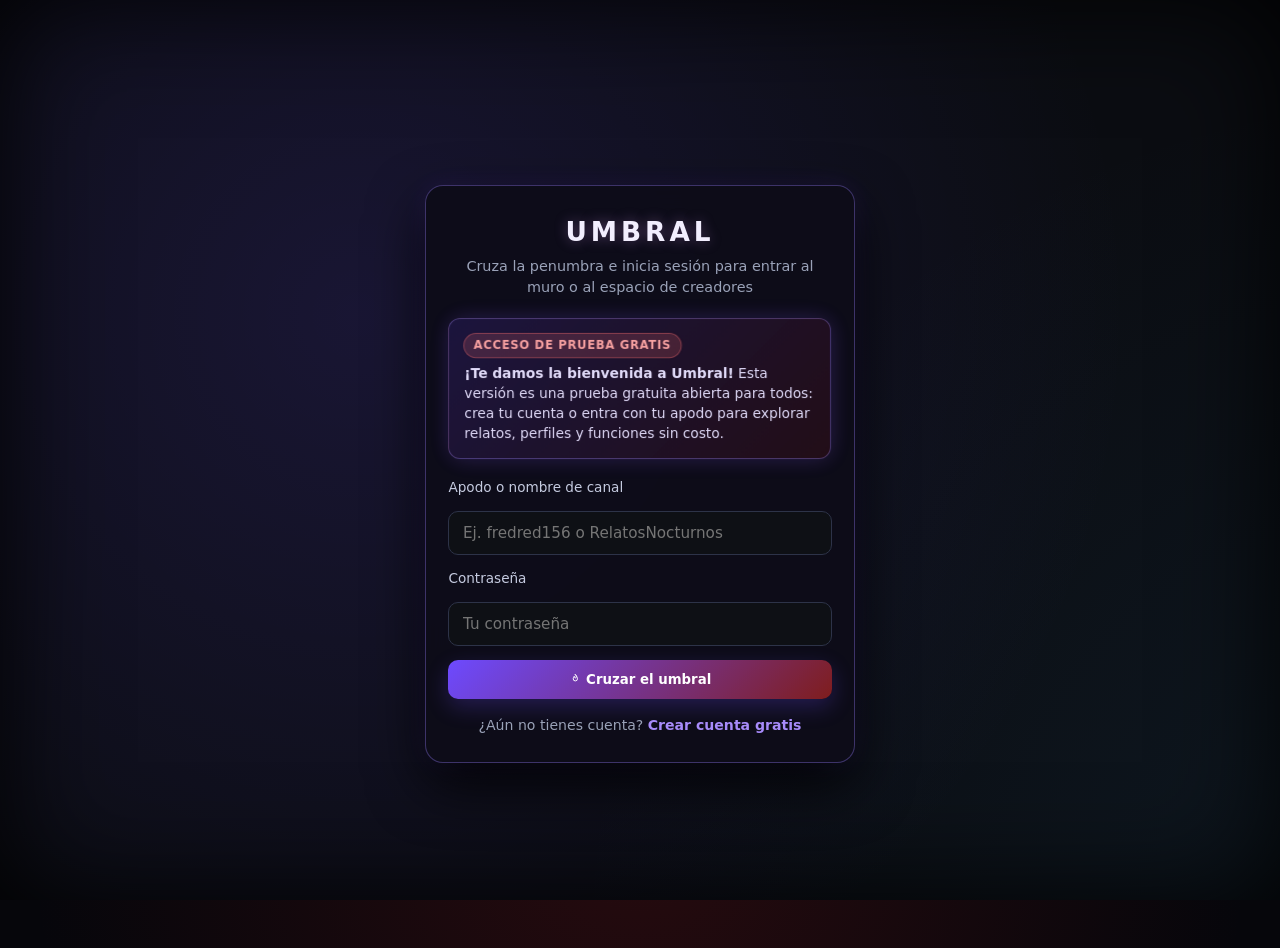
==== commit ced86e38: "Add files via upload" ====
--- a/editar-perfil.html
+++ b/editar-perfil.html
@@ -3,83 +3,157 @@
 <head>
   <meta charset="UTF-8" />
   <meta name="viewport" content="width=device-width, initial-scale=1.0" />
-  <title>Editar perfil — Umbral</title>
+  <title>Umbral — Editar perfil</title>
   <link rel="stylesheet" href="styles.css" />
 </head>
-<body>
-  <div class="auth-wrapper">
-    <div class="auth-card">
-      <div class="auth-top-bar">
-        <a href="perfil.html" class="btn-secondary">← Volver al perfil</a>
+<body class="umbral-profile-minimal edit-profile-page">
+  <div class="ambient-bg" aria-hidden="true"></div>
+
+  <!-- Transición diagonal (esquina superior derecha -> inferior izquierda) con "U" central -->
+  <div
+    id="umbral-edit-diagonal-transition"
+    class="umbral-diag-transition is-entering"
+    aria-hidden="true"
+  >
+    <div class="umbral-diag-curtain"></div>
+    <div class="umbral-diag-center">
+      <div class="umbral-u-logo-mark" aria-label="Logo provisional Umbral">
+        <span>U</span>
+      </div>
+      <p class="umbral-diag-label">Abriendo editor de perfil...</p>
+    </div>
+  </div>
+
+  <header class="prf-topbar edit-topbar">
+    <a
+      href="perfil.html"
+      class="prf-brand-link"
+      data-transition-text="Volviendo a tu perfil..."
+      data-edit-transition="diag-ne-sw"
+    >
+      <span class="umbral-icon umbral-icon--sm umbral-icon--accent" aria-hidden="true">
+        <svg viewBox="0 0 24 24" fill="none" stroke="currentColor" stroke-width="1.85" stroke-linecap="round" stroke-linejoin="round"><path d="M12 3c2.5 3 4 5.2 4 8a4 4 0 1 1-8 0c0-1.7.7-3.2 2-4.8-.2 2 .8 3.2 2 3.2 1.1 0 2-.9 2-2.2 0-1.6-.8-2.9-2-4.2Z"></path></svg>
+      </span>
+      <span>UMBRAL</span>
+    </a>
+
+    <nav class="edit-topbar-nav" aria-label="Navegación de edición">
+      <a href="perfil.html" class="edit-nav-pill" data-edit-transition="diag-ne-sw">
+        <span class="umbral-icon umbral-icon--sm" aria-hidden="true">
+          <svg viewBox="0 0 24 24" fill="none" stroke="currentColor" stroke-width="1.85" stroke-linecap="round" stroke-linejoin="round"><path d="m15 18-6-6 6-6"></path></svg>
+        </span>
+        <span>Volver al perfil</span>
+      </a>
+      <a href="index.html" class="edit-nav-pill edit-nav-pill--ghost">
+        <span>Ir al muro</span>
+      </a>
+    </nav>
+  </header>
+
+  <main class="container edit-profile-container" id="edit-profile-root">
+    <section class="panel edit-profile-panel">
+      <div class="edit-profile-hero">
+        <div class="edit-hero-badge">
+          <span class="umbral-u-mini">U</span>
+          <span>Identidad y estética en Umbral</span>
+        </div>
+        <h1>Editar perfil</h1>
+        <p class="subtitle">
+          Personaliza tu apodo, descripción, portada y avatar; los campos extra se adaptan según tu rol.
+        </p>
       </div>
 
-      <h1>✏️ Editar perfil</h1>
-      <p class="auth-subtitle">Actualiza tus datos, foto, banner y encuadre</p>
+      <form id="edit-profile-form" class="edit-profile-form">
+        <div class="edit-section-card">
+          <h2 class="edit-section-title">Datos principales</h2>
 
-      <form id="edit-profile-form" class="form-grid" novalidate>
-        <div class="field">
-          <label for="edit-username">Apodo / Nombre de usuario</label>
-          <input id="edit-username" type="text" required />
+          <label class="field-label" for="edit-username">Apodo o nombre visible</label>
+          <input
+            type="text"
+            id="edit-username"
+            placeholder="Tu apodo en Umbral"
+            required
+          />
+
+          <label class="field-label" for="edit-short-desc">¿Qué te apasiona o describe?</label>
+          <input
+            type="text"
+            id="edit-short-desc"
+            placeholder="Ej. Relatos nocturnos, misterio, terror real..."
+          />
         </div>
 
-        <div class="field">
-          <label for="edit-short-desc">Descripción corta / Lo que te apasiona</label>
-          <input id="edit-short-desc" type="text" />
-        </div>
+        <div class="edit-section-card">
+          <h2 class="edit-section-title">Portada y foto de perfil</h2>
 
-        <div id="edit-creator-fields" class="form-grid" style="display: none;">
-          <div class="field">
-            <label for="edit-channel">Nombre de canal o proyecto</label>
-            <input id="edit-channel" type="text" />
+          <label class="field-label" for="edit-banner-file">Banner de portada (máx. 2 MB)</label>
+          <input type="file" id="edit-banner-file" accept="image/*" />
+          <div id="edit-banner-preview" class="edit-banner-preview">
+            <img id="edit-banner-img" alt="Vista previa del banner" />
           </div>
 
-          <div class="field">
-            <label for="edit-socials">Redes sociales o enlaces</label>
-            <input id="edit-socials" type="text" />
+          <label class="field-label" for="edit-avatar-file">Foto de perfil / avatar (máx. 2 MB)</label>
+          <input type="file" id="edit-avatar-file" accept="image/*" />
+
+          <div id="edit-crop-stage" class="avatar-crop-stage">
+            <img id="edit-crop-img" alt="Ajustar encuadre del avatar" />
           </div>
 
-          <div class="field">
-            <label for="edit-bio">Biografía de creador</label>
-            <textarea id="edit-bio" rows="3"></textarea>
+          <div class="crop-zoom-row">
+            <label class="field-label" for="edit-zoom-range">Zoom del avatar</label>
+            <input type="range" id="edit-zoom-range" min="1" max="3" step="0.05" value="1" />
           </div>
         </div>
 
-        <div class="field">
-          <label for="edit-avatar-file">Cambiar foto de perfil (máx. 2 MB)</label>
-          <input id="edit-avatar-file" type="file" accept="image/*" />
+        <!-- Visible solo si el usuario tiene rol de creador -->
+        <div id="edit-creator-fields" class="edit-section-card edit-creator-fields" style="display: none;">
+          <h2 class="edit-section-title">Perfil de creador</h2>
 
-          <div id="edit-crop-stage" class="avatar-crop-stage" style="display: none;">
-            <img id="edit-crop-img" alt="Vista previa de recorte de perfil" />
-          </div>
+          <label class="field-label" for="edit-bio">Biografía de creador</label>
+          <textarea
+            id="edit-bio"
+            rows="3"
+            placeholder="Cuéntale a la comunidad sobre tu estilo y contenido..."
+          ></textarea>
 
-          <div class="field" style="display: none;">
-            <label for="edit-zoom-range">Zoom / encuadre (arrastra la foto para centrar)</label>
-            <input
-              id="edit-zoom-range"
-              type="range"
-              min="1"
-              max="3"
-              step="0.05"
-              value="1"
-            />
-          </div>
+          <label class="field-label" for="edit-channel">Canal o proyecto principal</label>
+          <input
+            type="text"
+            id="edit-channel"
+            placeholder="Ej. YouTube, TikTok, Podcast..."
+          />
+
+          <label class="field-label" for="edit-socials">Enlaces o redes sociales</label>
+          <input
+            type="text"
+            id="edit-socials"
+            placeholder="Ej. @tu_canal o enlace de tu plataforma"
+          />
         </div>
 
-        <div class="field">
-          <label for="edit-banner-file">Foto de banner (opcional, máx. 2 MB)</label>
-          <input id="edit-banner-file" type="file" accept="image/*" />
-          <div id="edit-banner-preview" class="banner-upload-preview">
-            <img id="edit-banner-img" alt="Vista previa del banner" />
-          </div>
+        <p id="edit-error" class="form-error" role="alert"></p>
+
+        <div class="edit-form-actions">
+          <a href="perfil.html" class="btn-secondary edit-cancel-link" data-edit-transition="diag-ne-sw">
+            Cancelar
+          </a>
+          <button type="submit" class="btn-primary" id="save-profile-btn">
+            <span>Guardar cambios</span>
+          </button>
         </div>
+      </form>
+    </section>
+  </main>
 
-        <p id="edit-error" class="form-error" style="display: none;"></p>
-
-        <button type="submit" class="btn-primary">Guardar cambios</button>
-      </form>
-    </div>
+  <div id="umbral-transition" class="umbral-transition-overlay" aria-hidden="true">
+    <div class="umbral-loader-ring"></div>
+    <p id="umbral-transition-text" class="umbral-loader-label">Guardando perfil...</p>
   </div>
 
-  <script src="app.js"></script>
+  <script src="icons.js"></script>
+  <script src="transition.js"></script>
+  <script src="storage.js"></script>
+  <script src="auth-profile.js"></script>
+  <script src="feed.js"></script>
 </body>
 </html>
--- a/styles.css
+++ b/styles.css
@@ -2573,6 +2573,7 @@
   line-height: 1.38;
   display: -webkit-box;
   -webkit-line-clamp: 3;
+  line-clamp: 3;
   -webkit-box-orient: vertical;
   overflow: hidden;
 }
@@ -2668,4 +2669,1764 @@
   .creator-avatar-grid {
     max-height: 150px;
   }
+}
+
+/* INICIO DE SESIÓN DARK DE TERROR + BIENVENIDA DE PRUEBA */
+.umbral-horror-login {
+  position: relative;
+  min-height: 100vh;
+  display: grid;
+  place-items: center;
+  padding: 1.5rem 1rem;
+  background:
+    radial-gradient(circle at 50% 18%, rgba(139, 92, 246, 0.16), transparent 45%),
+    radial-gradient(circle at 50% 85%, rgba(153, 27, 27, 0.18), transparent 55%),
+    #07070c;
+  overflow: hidden;
+}
+
+.umbral-horror-vignette {
+  position: fixed;
+  inset: 0;
+  pointer-events: none;
+  box-shadow: inset 0 0 110px rgba(0, 0, 0, 0.92);
+  z-index: 1;
+}
+
+@keyframes umbralFlicker {
+  0%, 100% { opacity: 1; text-shadow: 0 0 14px rgba(167, 139, 250, 0.35); }
+  48% { opacity: 0.97; }
+  50% { opacity: 0.62; text-shadow: 0 0 4px rgba(248, 113, 113, 0.45); }
+  52% { opacity: 1; }
+  84% { opacity: 0.99; }
+  85% { opacity: 0.75; }
+}
+
+@keyframes umbralPulseBorder {
+  0%, 100% {
+    border-color: rgba(139, 123, 255, 0.35);
+    box-shadow: 0 22px 55px rgba(0, 0, 0, 0.78), 0 0 24px rgba(109, 74, 255, 0.12);
+  }
+  50% {
+    border-color: rgba(248, 113, 113, 0.38);
+    box-shadow: 0 24px 60px rgba(0, 0, 0, 0.85), 0 0 28px rgba(153, 27, 27, 0.18);
+  }
+}
+
+.umbral-horror-card {
+  position: relative;
+  z-index: 2;
+  width: 100%;
+  max-width: 430px;
+  padding: 1.6rem 1.4rem;
+  border-radius: 18px;
+  background: rgba(14, 13, 24, 0.92);
+  border: 1px solid rgba(139, 123, 255, 0.35);
+  backdrop-filter: blur(12px);
+  animation: umbralPulseBorder 5.5s ease-in-out infinite;
+}
+
+.umbral-horror-title {
+  font-size: 1.6rem;
+  letter-spacing: 0.14em;
+  text-transform: uppercase;
+  color: #f3efff;
+  animation: umbralFlicker 6.5s infinite;
+}
+
+.umbral-welcome-banner {
+  margin-bottom: 1.1rem;
+  padding: 0.85rem 0.95rem;
+  border-radius: 12px;
+  background: linear-gradient(135deg, rgba(109, 74, 255, 0.16), rgba(127, 29, 29, 0.18));
+  border: 1px solid rgba(167, 139, 250, 0.32);
+  color: #e9e4ff;
+  font-size: 0.86rem;
+  line-height: 1.45;
+}
+
+.umbral-welcome-tag {
+  display: inline-block;
+  margin-bottom: 0.35rem;
+  padding: 0.18rem 0.55rem;
+  border-radius: 999px;
+  font-size: 0.72rem;
+  font-weight: 700;
+  letter-spacing: 0.06em;
+  text-transform: uppercase;
+  background: rgba(248, 113, 113, 0.18);
+  color: #fca5a5;
+  border: 1px solid rgba(248, 113, 113, 0.35);
+}
+
+@media (prefers-reduced-motion: reduce) {
+  .umbral-horror-card,
+  .umbral-horror-title {
+    animation: none;
+  }
+}
+
+/* =========================================================
+   ESTILO DARK DE TERROR + BIENVENIDA DE PRUEBA (login.html)
+   ========================================================= */
+body.umbral-horror-login {
+  position: relative;
+  min-height: 100vh;
+  display: grid;
+  place-items: center;
+  padding: 1.5rem 1rem;
+  background:
+    radial-gradient(circle at 50% 16%, rgba(124, 58, 237, 0.18), transparent 46%),
+    radial-gradient(circle at 50% 88%, rgba(153, 27, 27, 0.22), transparent 58%),
+    #06060b;
+  overflow-x: hidden;
+}
+
+.umbral-horror-vignette {
+  position: fixed;
+  inset: 0;
+  pointer-events: none;
+  box-shadow: inset 0 0 115px rgba(0, 0, 0, 0.94);
+  z-index: 1;
+}
+
+@keyframes umbralHorrorFlicker {
+  0%, 100% {
+    opacity: 1;
+    text-shadow: 0 0 14px rgba(167, 139, 250, 0.35);
+  }
+  47% {
+    opacity: 0.98;
+  }
+  49% {
+    opacity: 0.58;
+    text-shadow: 0 0 6px rgba(248, 113, 113, 0.55);
+  }
+  51% {
+    opacity: 1;
+  }
+  83% {
+    opacity: 0.99;
+  }
+  84% {
+    opacity: 0.72;
+  }
+}
+
+@keyframes umbralHorrorBorder {
+  0%, 100% {
+    border-color: rgba(139, 123, 255, 0.36);
+    box-shadow:
+      0 22px 55px rgba(0, 0, 0, 0.82),
+      0 0 24px rgba(109, 74, 255, 0.14);
+  }
+  50% {
+    border-color: rgba(248, 113, 113, 0.42);
+    box-shadow:
+      0 24px 62px rgba(0, 0, 0, 0.9),
+      0 0 30px rgba(153, 27, 27, 0.2);
+  }
+}
+
+@keyframes umbralWelcomeReveal {
+  0% {
+    opacity: 0;
+    transform: translateY(-10px) scale(0.97);
+    box-shadow: 0 0 0 rgba(167, 139, 250, 0);
+  }
+  70% {
+    box-shadow: 0 0 22px rgba(139, 92, 246, 0.24);
+  }
+  100% {
+    opacity: 1;
+    transform: translateY(0) scale(1);
+    box-shadow: 0 8px 20px rgba(0, 0, 0, 0.35);
+  }
+}
+
+@keyframes umbralBadgePulse {
+  0%, 100% {
+    transform: scale(1);
+    box-shadow: 0 0 0 rgba(248, 113, 113, 0);
+  }
+  50% {
+    transform: scale(1.03);
+    box-shadow: 0 0 12px rgba(248, 113, 113, 0.32);
+  }
+}
+
+.umbral-horror-card {
+  position: relative;
+  z-index: 2;
+  background: rgba(14, 13, 24, 0.92);
+  border: 1px solid rgba(139, 123, 255, 0.36);
+  backdrop-filter: blur(12px);
+  animation: umbralHorrorBorder 5.5s ease-in-out infinite;
+}
+
+.umbral-horror-title {
+  font-size: 1.65rem;
+  letter-spacing: 0.15em;
+  text-transform: uppercase;
+  color: #f3efff;
+  animation: umbralHorrorFlicker 6.5s infinite;
+}
+
+.umbral-welcome-banner {
+  margin-bottom: 1.1rem;
+  padding: 0.88rem 0.96rem;
+  border-radius: 12px;
+  background: linear-gradient(135deg, rgba(109, 74, 255, 0.16), rgba(127, 29, 29, 0.2));
+  border: 1px solid rgba(167, 139, 250, 0.34);
+  color: #e9e4ff;
+  font-size: 0.86rem;
+  line-height: 1.45;
+  animation: umbralWelcomeReveal 0.65s cubic-bezier(0.22, 1, 0.36, 1) both;
+}
+
+.umbral-welcome-banner p {
+  margin: 0;
+  color: #e4defc;
+}
+
+.umbral-welcome-tag {
+  display: inline-block;
+  margin-bottom: 0.38rem;
+  padding: 0.2rem 0.58rem;
+  border-radius: 999px;
+  font-size: 0.72rem;
+  font-weight: 700;
+  letter-spacing: 0.06em;
+  text-transform: uppercase;
+  background: rgba(248, 113, 113, 0.18);
+  color: #fca5a5;
+  border: 1px solid rgba(248, 113, 113, 0.38);
+  animation: umbralBadgePulse 2.8s ease-in-out infinite;
+}
+
+.umbral-horror-submit {
+  background: linear-gradient(135deg, #6d4aff, #7f1d1d);
+  box-shadow: 0 8px 22px rgba(109, 74, 255, 0.24);
+}
+
+.umbral-horror-submit:hover {
+  background: linear-gradient(135deg, #7c5cff, #991b1b);
+  box-shadow: 0 10px 26px rgba(153, 27, 27, 0.36);
+}
+
+@media (prefers-reduced-motion: reduce) {
+  .umbral-horror-card,
+  .umbral-horror-title,
+  .umbral-welcome-banner,
+  .umbral-welcome-tag {
+    animation: none;
+  }
+}
+
+/* =========================================================
+   PANTALLA DE CARGA TRANSICIÓN ENTRE PÁGINAS (DARK / TERROR)
+   ========================================================= */
+.umbral-transition-overlay {
+  position: fixed;
+  inset: 0;
+  z-index: 999;
+  display: flex;
+  flex-direction: column;
+  align-items: center;
+  justify-content: center;
+  gap: 0.9rem;
+  padding: 1.5rem;
+  background:
+    radial-gradient(circle at 50% 35%, rgba(124, 58, 237, 0.22), transparent 50%),
+    radial-gradient(circle at 50% 80%, rgba(153, 27, 27, 0.24), transparent 60%),
+    rgba(6, 6, 11, 0.97);
+  backdrop-filter: blur(10px);
+  opacity: 0;
+  visibility: hidden;
+  pointer-events: none;
+  transition: opacity 0.28s ease, visibility 0.28s ease;
+}
+
+.umbral-transition-overlay.is-active {
+  opacity: 1;
+  visibility: visible;
+  pointer-events: auto;
+}
+
+@keyframes umbralRingSpin {
+  0% {
+    transform: rotate(0deg) scale(0.96);
+  }
+  50% {
+    transform: rotate(180deg) scale(1.04);
+  }
+  100% {
+    transform: rotate(360deg) scale(0.96);
+  }
+}
+
+.umbral-loader-ring {
+  width: 54px;
+  height: 54px;
+  border-radius: 50%;
+  border: 2px solid rgba(167, 139, 250, 0.2);
+  border-top-color: #a78bfa;
+  border-right-color: #f87171;
+  box-shadow: 0 0 24px rgba(109, 74, 255, 0.28);
+  animation: umbralRingSpin 1.15s linear infinite;
+}
+
+.umbral-loader-label {
+  font-size: 0.84rem;
+  font-weight: 700;
+  letter-spacing: 0.14em;
+  text-transform: uppercase;
+  color: #e9e4ff;
+  text-align: center;
+}
+
+@media (prefers-reduced-motion: reduce) {
+  .umbral-transition-overlay {
+    transition: none;
+  }
+  .umbral-loader-ring {
+    animation: none;
+  }
+}
+
+/* =========================================================
+   TRANSICIÓN DE SALIDA AL LOGIN (CIERRE ARRIBA / ABAJO JUICY)
+   ========================================================= */
+.umbral-exit-curtain {
+  position: fixed;
+  inset: 0;
+  z-index: 1000;
+  pointer-events: none;
+  visibility: hidden;
+  opacity: 0;
+  overflow: hidden;
+}
+
+.umbral-exit-curtain.is-closing {
+  visibility: visible;
+  opacity: 1;
+  pointer-events: auto;
+}
+
+.umbral-curtain-panel {
+  position: absolute;
+  left: 0;
+  width: 100%;
+  height: 51%;
+  background: #050509;
+  border-color: rgba(167, 139, 250, 0.28);
+  box-shadow: 0 0 40px rgba(0, 0, 0, 0.95);
+  transition: transform 0.44s cubic-bezier(0.72, 0.04, 0.24, 1.08);
+  will-change: transform;
+}
+
+.umbral-curtain-panel.is-top {
+  top: 0;
+  border-bottom: 1px solid rgba(248, 113, 113, 0.34);
+  transform: translateY(-102%);
+}
+
+.umbral-curtain-panel.is-bottom {
+  bottom: 0;
+  border-top: 1px solid rgba(167, 139, 250, 0.34);
+  transform: translateY(102%);
+}
+
+.umbral-exit-curtain.is-closing .umbral-curtain-panel.is-top {
+  transform: translateY(0%);
+}
+
+.umbral-exit-curtain.is-closing .umbral-curtain-panel.is-bottom {
+  transform: translateY(0%);
+}
+
+.umbral-exit-message-wrap {
+  position: relative;
+  z-index: 2;
+  width: 100%;
+  height: 100%;
+  padding: 1.5rem;
+  display: grid;
+  place-items: center;
+  text-align: center;
+  opacity: 0;
+  transform: scale(0.95) translateY(8px);
+  transition: opacity 0.24s ease 0.24s, transform 0.34s cubic-bezier(0.22, 1.25, 0.36, 1) 0.24s;
+}
+
+.umbral-exit-curtain.is-closing .umbral-exit-message-wrap {
+  opacity: 1;
+  transform: scale(1) translateY(0);
+}
+
+.umbral-exit-quote {
+  max-width: 440px;
+  margin: 0;
+  font-size: 1rem;
+  font-weight: 700;
+  letter-spacing: 0.05em;
+  line-height: 1.5;
+  color: #f3efff;
+  text-shadow:
+    0 0 18px rgba(167, 139, 250, 0.35),
+    0 4px 20px rgba(248, 113, 113, 0.28);
+}
+
+.umbral-exit-sub {
+  display: block;
+  margin-top: 0.55rem;
+  font-size: 0.74rem;
+  letter-spacing: 0.16em;
+  text-transform: uppercase;
+  color: #fca5a5;
+  opacity: 0.9;
+}
+
+@media (prefers-reduced-motion: reduce) {
+  .umbral-curtain-panel,
+  .umbral-exit-message-wrap {
+    transition: none;
+  }
+}
+
+/* =========================================================
+   ICONOS SVG PERSONALIZADOS — ESTÉTICA DARK / TERROR
+   ========================================================= */
+.umbral-icon {
+  display: inline-flex;
+  align-items: center;
+  justify-content: center;
+  width: 1.15em;
+  height: 1.15em;
+  flex-shrink: 0;
+  vertical-align: -0.16em;
+  color: currentColor;
+  transition: transform 0.2s ease, filter 0.2s ease, color 0.2s ease;
+}
+
+.umbral-icon svg {
+  width: 100%;
+  height: 100%;
+  stroke: currentColor;
+  fill: none;
+  stroke-width: 1.85;
+  stroke-linecap: round;
+  stroke-linejoin: round;
+  overflow: visible;
+}
+
+.umbral-icon--sm {
+  width: 0.95em;
+  height: 0.95em;
+}
+
+.umbral-icon--lg {
+  width: 1.35em;
+  height: 1.35em;
+}
+
+.umbral-icon--accent {
+  color: #c4b5fd;
+  filter: drop-shadow(0 0 6px rgba(139, 92, 246, 0.35));
+}
+
+.umbral-icon--danger {
+  color: #fca5a5;
+  filter: drop-shadow(0 0 6px rgba(248, 113, 113, 0.3));
+}
+
+button:hover .umbral-icon,
+a:hover .umbral-icon {
+  transform: scale(1.06);
+}
+
+@media (prefers-reduced-motion: reduce) {
+  .umbral-icon {
+    transition: none;
+  }
+
+  button:hover .umbral-icon,
+  a:hover .umbral-icon {
+    transform: none;
+  }
+}
+
+/* --- PERFIL: DESPLEGABLE DE ACUERDOS/CHAT, POPOVERS Y TARJETAS DE CREADORES --- */
+.prf-chat-list {
+  display: grid;
+  gap: 0.45rem;
+  max-height: 290px;
+  overflow-y: auto;
+}
+
+.prf-chat-item {
+  width: 100%;
+  display: flex;
+  align-items: center;
+  justify-content: space-between;
+  gap: 0.65rem;
+  text-align: left;
+  background: rgba(23, 18, 42, 0.9);
+  border: 1px solid rgba(139, 92, 246, 0.22);
+  border-radius: 11px;
+  padding: 0.6rem 0.7rem;
+  color: #f3f0ff;
+  cursor: pointer;
+  transition: border-color 0.18s ease, background 0.18s ease, transform 0.18s ease;
+}
+
+.prf-chat-item:hover {
+  background: rgba(109, 40, 217, 0.24);
+  border-color: rgba(196, 181, 253, 0.58);
+  transform: translateY(-1px);
+}
+
+.prf-chat-item-main {
+  min-width: 0;
+  flex: 1;
+}
+
+.prf-chat-item-name {
+  display: block;
+  font-size: 0.86rem;
+  font-weight: 700;
+  color: #f5f3ff;
+  white-space: nowrap;
+  overflow: hidden;
+  text-overflow: ellipsis;
+}
+
+.prf-chat-item-story {
+  display: block;
+  font-size: 0.75rem;
+  color: #b4a8e0;
+  white-space: nowrap;
+  overflow: hidden;
+  text-overflow: ellipsis;
+}
+
+.prf-chat-empty {
+  margin: 0;
+  padding: 0.55rem 0.25rem;
+  font-size: 0.82rem;
+  color: #a99fd1;
+}
+
+/* Evitar que contenedores padres recorten el popover flotante del creador */
+body.umbral-profile-minimal,
+body.umbral-profile-minimal #profile-page-root,
+body.umbral-profile-minimal .narrator-creators-floating-box,
+body.umbral-profile-minimal .creator-avatar-grid {
+  overflow: visible !important;
+}
+
+body.umbral-profile-minimal .creator-avatar-tile {
+  position: relative;
+  z-index: 2;
+}
+
+body.umbral-profile-minimal .creator-avatar-tile.is-popover-open {
+  z-index: 95;
+}
+
+/* Puente invisible para que al mover el cursor de la foto al recuadro no se cierre */
+body.umbral-profile-minimal .creator-hover-popover::before {
+  content: "";
+  position: absolute;
+  inset: -12px;
+  z-index: -1;
+}
+
+body.umbral-profile-minimal .creator-hover-popover {
+  display: none;
+  position: absolute;
+  top: 0;
+  left: calc(100% + 10px);
+  width: 248px;
+  background: rgba(15, 12, 28, 0.99);
+  border: 1px solid rgba(167, 139, 250, 0.42);
+  border-radius: 13px;
+  padding: 0.75rem;
+  box-shadow: 0 18px 42px rgba(0, 0, 0, 0.75);
+  z-index: 120;
+}
+
+body.umbral-profile-minimal .creator-avatar-tile.is-popover-open .creator-hover-popover {
+  display: block;
+}
+
+@media (max-width: 780px) {
+  body.umbral-profile-minimal .creator-hover-popover {
+    left: 50%;
+    top: calc(100% + 8px);
+    transform: translateX(-50%);
+    width: min(248px, 84vw);
+  }
+}
+
+/* --- PERFIL: BARRA SUPERIOR, DESPLEGABLES, CONFIGURACION Y TARJETAS --- */
+body.umbral-profile-minimal {
+  background: radial-gradient(circle at top, rgba(124, 58, 237, 0.14), transparent 45%), #07060c;
+  color: #f3f0ff;
+  min-height: 100vh;
+  margin: 0;
+}
+
+.prf-topbar {
+  position: sticky;
+  top: 0;
+  z-index: 40;
+  display: flex;
+  align-items: center;
+  justify-content: space-between;
+  gap: 1rem;
+  padding: 0.75rem 1.25rem;
+  background: rgba(11, 9, 20, 0.92);
+  border-bottom: 1px solid rgba(139, 92, 246, 0.22);
+  backdrop-filter: blur(12px);
+}
+
+.prf-brand-link {
+  display: inline-flex;
+  align-items: center;
+  gap: 0.45rem;
+  font-size: 1.05rem;
+  font-weight: 800;
+  letter-spacing: 0.08em;
+  text-transform: uppercase;
+  text-decoration: none;
+  color: #f5f3ff;
+  padding: 0.3rem 0.55rem;
+  border-radius: 10px;
+}
+
+.prf-topbar-actions {
+  display: flex;
+  align-items: center;
+  gap: 0.65rem;
+  position: relative;
+}
+
+.prf-circle-wrap {
+  position: relative;
+  display: inline-flex;
+}
+
+.prf-circle-btn {
+  position: relative;
+  width: 40px;
+  height: 40px;
+  border-radius: 999px;
+  display: inline-flex;
+  align-items: center;
+  justify-content: center;
+  background: rgba(24, 19, 43, 0.92);
+  border: 1px solid rgba(139, 92, 246, 0.3);
+  color: #ede9fe;
+  cursor: pointer;
+}
+
+.prf-popover {
+  display: none;
+  position: absolute;
+  top: calc(100% + 0.55rem);
+  right: 0;
+  width: min(340px, 92vw);
+  background: rgba(14, 11, 26, 0.99);
+  border: 1px solid rgba(139, 92, 246, 0.35);
+  border-radius: 14px;
+  padding: 0.85rem;
+  box-shadow: 0 18px 40px rgba(0, 0, 0, 0.75);
+  z-index: 80;
+}
+
+.prf-popover.is-open {
+  display: block;
+}
+
+.prf-popover-head {
+  display: flex;
+  align-items: center;
+  justify-content: space-between;
+  gap: 0.5rem;
+  margin-bottom: 0.65rem;
+}
+
+.prf-popover-head h3 {
+  margin: 0;
+  font-size: 0.92rem;
+  color: #f5f3ff;
+}
+
+.prf-action-row {
+  width: 100%;
+  display: flex;
+  align-items: center;
+  justify-content: space-between;
+  gap: 0.65rem;
+  text-align: left;
+  background: rgba(23, 18, 41, 0.92);
+  border: 1px solid rgba(139, 92, 246, 0.22);
+  border-radius: 10px;
+  padding: 0.62rem 0.72rem;
+  color: #ede9fe;
+  cursor: pointer;
+  margin-bottom: 0.45rem;
+}
+
+.prf-action-row:last-child {
+  margin-bottom: 0;
+}
+
+.prf-action-row > span:first-child {
+  display: flex;
+  flex-direction: column;
+  gap: 0.15rem;
+  min-width: 0;
+  flex: 1;
+}
+
+.prf-action-row strong {
+  display: block;
+  font-size: 0.84rem;
+  color: #f5f3ff;
+}
+
+.prf-action-row small {
+  display: block;
+  font-size: 0.74rem;
+  color: #a99fd1;
+}
+
+.prf-pill {
+  font-size: 0.72rem;
+  font-weight: 700;
+  padding: 0.22rem 0.55rem;
+  border-radius: 999px;
+  background: rgba(124, 58, 237, 0.28);
+  color: #ddd6fe;
+  flex-shrink: 0;
+  white-space: nowrap;
+}
+
+.prf-chat-list {
+  display: grid;
+  gap: 0.45rem;
+  max-height: 290px;
+  overflow-y: auto;
+}
+
+.prf-chat-item {
+  width: 100%;
+  display: flex;
+  align-items: center;
+  justify-content: space-between;
+  gap: 0.65rem;
+  text-align: left;
+  background: rgba(23, 18, 42, 0.92);
+  border: 1px solid rgba(139, 92, 246, 0.24);
+  border-radius: 11px;
+  padding: 0.6rem 0.7rem;
+  color: #f3f0ff;
+  cursor: pointer;
+}
+
+.prf-chat-item-main {
+  min-width: 0;
+  flex: 1;
+}
+
+.prf-chat-item-name {
+  display: block;
+  font-size: 0.86rem;
+  font-weight: 700;
+  color: #f5f3ff;
+  white-space: nowrap;
+  overflow: hidden;
+  text-overflow: ellipsis;
+}
+
+.prf-chat-item-story {
+  display: block;
+  font-size: 0.75rem;
+  color: #b4a8e0;
+  white-space: nowrap;
+  overflow: hidden;
+  text-overflow: ellipsis;
+}
+
+.prf-chat-empty {
+  margin: 0;
+  padding: 0.5rem 0.2rem;
+  font-size: 0.82rem;
+  color: #a99fd1;
+}
+
+body.umbral-profile-minimal #profile-page-root {
+  display: grid;
+  grid-template-columns: minmax(0, 1fr);
+  gap: 1.25rem;
+  max-width: 1040px;
+  margin: 1.5rem auto 3rem;
+  padding: 0 1rem;
+  align-items: start;
+}
+
+body.umbral-profile-minimal #profile-card-container {
+  width: 100%;
+  max-width: 720px;
+  justify-self: center;
+  background: rgba(13, 11, 22, 0.94);
+  border: 1px solid rgba(139, 92, 246, 0.24);
+  border-radius: 18px;
+  padding: 1.35rem;
+}
+
+body.umbral-profile-minimal .narrator-creators-floating-box {
+  position: static;
+  width: 100%;
+  max-width: 720px;
+  justify-self: center;
+  background: rgba(13, 11, 22, 0.94);
+  border: 1px solid rgba(139, 92, 246, 0.24);
+  border-radius: 16px;
+  padding: 1rem 1.15rem;
+}
+
+body.umbral-profile-minimal.prf-hide-creators-rail .narrator-creators-floating-box {
+  display: none !important;
+}
+
+@media (min-width: 1120px) {
+  body.umbral-profile-minimal #profile-page-root.has-creators-rail {
+    grid-template-columns: 240px minmax(0, 720px);
+    justify-content: center;
+  }
+
+  body.umbral-profile-minimal #profile-page-root.has-creators-rail > .narrator-creators-floating-box {
+    order: -1;
+    position: sticky;
+    top: 5.25rem;
+    width: 240px;
+    justify-self: stretch;
+  }
+}
+
+/* Evitar recorte del popover de creadores y dar hover estable */
+body.umbral-profile-minimal,
+body.umbral-profile-minimal #profile-page-root,
+body.umbral-profile-minimal .narrator-creators-floating-box,
+body.umbral-profile-minimal .creator-avatar-grid {
+  overflow: visible !important;
+}
+
+body.umbral-profile-minimal .creator-avatar-tile {
+  position: relative;
+  z-index: 2;
+}
+
+body.umbral-profile-minimal .creator-avatar-tile.is-popover-open {
+  z-index: 95;
+}
+
+body.umbral-profile-minimal .creator-hover-popover::before {
+  content: "";
+  position: absolute;
+  inset: -12px;
+  z-index: -1;
+}
+
+body.umbral-profile-minimal .creator-hover-popover {
+  display: none;
+  position: absolute;
+  top: 0;
+  left: calc(100% + 10px);
+  width: 248px;
+  background: rgba(15, 12, 28, 0.99);
+  border: 1px solid rgba(167, 139, 250, 0.42);
+  border-radius: 13px;
+  padding: 0.75rem;
+  box-shadow: 0 18px 42px rgba(0, 0, 0, 0.75);
+  z-index: 120;
+}
+
+body.umbral-profile-minimal .creator-avatar-tile.is-popover-open .creator-hover-popover {
+  display: block;
+}
+
+/* --- LISTA PRIVADA CON BLUR Y CANDADO --- */
+.follow-private-stage {
+  position: relative;
+  border-radius: 12px;
+  overflow: hidden;
+  border: 1px solid rgba(139, 92, 246, 0.25);
+  background: rgba(16, 12, 29, 0.88);
+  min-height: 128px;
+}
+
+.follow-private-blur-content {
+  filter: blur(7px);
+  opacity: 0.45;
+  pointer-events: none;
+  user-select: none;
+}
+
+.follow-private-overlay {
+  position: absolute;
+  inset: 0;
+  z-index: 5;
+  display: flex;
+  flex-direction: column;
+  align-items: center;
+  justify-content: center;
+  gap: 0.35rem;
+  padding: 1rem;
+  text-align: center;
+  background: radial-gradient(circle at center, rgba(12, 9, 24, 0.72), rgba(10, 8, 20, 0.9));
+}
+
+.follow-private-lock {
+  width: 34px;
+  height: 34px;
+  border-radius: 999px;
+  display: inline-flex;
+  align-items: center;
+  justify-content: center;
+  background: rgba(124, 58, 237, 0.24);
+  border: 1px solid rgba(167, 139, 250, 0.45);
+  color: #ede9fe;
+}
+
+.follow-private-overlay strong {
+  font-size: 0.92rem;
+  color: #f5f3ff;
+}
+
+.follow-private-overlay span {
+  font-size: 0.8rem;
+  color: #c4b5fd;
+}
+
+/* =========================================================
+   RED SOCIAL EN PUBLICACIONES: LIKES, COMPARTIDOS Y COMENTARIOS
+   ========================================================= */
+
+.post-social-stats-row {
+  display: flex;
+  align-items: center;
+  justify-content: space-between;
+  gap: 0.75rem;
+  margin-top: 0.85rem;
+  padding-top: 0.65rem;
+  border-top: 1px solid rgba(168, 85, 247, 0.16);
+  color: #a8b0c6;
+  font-size: 0.84rem;
+}
+
+.post-social-stat-group {
+  display: inline-flex;
+  align-items: center;
+  gap: 0.35rem;
+}
+
+.post-social-actions-bar {
+  display: grid;
+  grid-template-columns: repeat(3, 1fr);
+  gap: 0.4rem;
+  margin-top: 0.55rem;
+  padding-top: 0.5rem;
+  border-top: 1px solid rgba(168, 85, 247, 0.16);
+}
+
+.post-social-btn {
+  display: inline-flex;
+  align-items: center;
+  justify-content: center;
+  gap: 0.45rem;
+  padding: 0.52rem 0.65rem;
+  border-radius: 10px;
+  border: 1px solid transparent;
+  background: transparent;
+  color: #cbd2e6;
+  font-size: 0.88rem;
+  font-weight: 600;
+  cursor: pointer;
+  transition: background 0.18s ease, color 0.18s ease, border-color 0.18s ease;
+}
+
+.post-social-btn:hover {
+  background: rgba(168, 85, 247, 0.12);
+  border-color: rgba(168, 85, 247, 0.28);
+  color: #ffffff;
+}
+
+.post-social-btn.is-liked {
+  color: #f472b6;
+  background: rgba(244, 114, 182, 0.12);
+  border-color: rgba(244, 114, 182, 0.34);
+}
+
+.post-social-btn.is-shared {
+  color: #c084fc;
+  background: rgba(168, 85, 247, 0.14);
+  border-color: rgba(168, 85, 247, 0.36);
+}
+
+/* Modal de detalle de publicación (estilo Facebook) */
+.post-detail-modal-card {
+  width: min(700px, 95vw);
+  max-height: 90vh;
+  display: flex;
+  flex-direction: column;
+  padding: 0;
+  overflow: hidden;
+}
+
+.post-detail-modal-card .modal-header {
+  padding: 0.95rem 1.2rem;
+  margin: 0;
+  border-bottom: 1px solid rgba(168, 85, 247, 0.2);
+}
+
+.post-detail-scroll-body {
+  padding: 1.1rem 1.2rem;
+  overflow-y: auto;
+  display: flex;
+  flex-direction: column;
+  gap: 0.9rem;
+}
+
+.post-detail-post-box {
+  background: rgba(18, 16, 28, 0.72);
+  border: 1px solid rgba(168, 85, 247, 0.2);
+  border-radius: 14px;
+  padding: 1rem;
+}
+
+.post-detail-comments-section {
+  display: flex;
+  flex-direction: column;
+  gap: 0.7rem;
+}
+
+.post-detail-comments-title {
+  margin: 0;
+  font-size: 0.94rem;
+  color: #e2e8f0;
+}
+
+.post-comment-item {
+  display: flex;
+  align-items: flex-start;
+  gap: 0.6rem;
+  background: rgba(25, 22, 39, 0.88);
+  border: 1px solid rgba(168, 85, 247, 0.15);
+  border-radius: 12px;
+  padding: 0.65rem 0.8rem;
+}
+
+.post-comment-body {
+  flex: 1;
+  min-width: 0;
+}
+
+.post-comment-head {
+  display: flex;
+  align-items: center;
+  justify-content: space-between;
+  gap: 0.5rem;
+  margin-bottom: 0.25rem;
+}
+
+.post-comment-author {
+  font-weight: 700;
+  font-size: 0.86rem;
+  color: #f3e8ff;
+}
+
+.post-comment-time {
+  font-size: 0.76rem;
+  color: #9aa2b8;
+}
+
+.post-comment-text {
+  margin: 0;
+  font-size: 0.88rem;
+  color: #dbe2f4;
+  line-height: 1.45;
+  word-break: break-word;
+}
+
+.post-comment-media {
+  margin-top: 0.5rem;
+  max-width: 100%;
+  max-height: 240px;
+  border-radius: 10px;
+  display: block;
+  object-fit: cover;
+  border: 1px solid rgba(168, 85, 247, 0.22);
+}
+
+/* Compositor inferior con clip y botón enviar */
+.post-comment-composer {
+  padding: 0.8rem 1.2rem 1rem;
+  border-top: 1px solid rgba(168, 85, 247, 0.22);
+  background: rgba(14, 12, 22, 0.96);
+  display: flex;
+  flex-direction: column;
+  gap: 0.55rem;
+}
+
+.post-comment-attachment-preview {
+  display: none;
+  align-items: center;
+  gap: 0.6rem;
+  padding: 0.45rem 0.65rem;
+  border-radius: 10px;
+  background: rgba(168, 85, 247, 0.12);
+  border: 1px solid rgba(168, 85, 247, 0.28);
+}
+
+.post-comment-attachment-preview.has-file {
+  display: flex;
+}
+
+.post-comment-attachment-preview img,
+.post-comment-attachment-preview video {
+  width: 58px;
+  height: 44px;
+  object-fit: cover;
+  border-radius: 6px;
+}
+
+.post-comment-attachment-name {
+  flex: 1;
+  font-size: 0.8rem;
+  color: #e9d5ff;
+  overflow: hidden;
+  text-overflow: ellipsis;
+  white-space: nowrap;
+}
+
+.post-comment-remove-file {
+  border: none;
+  background: rgba(239, 68, 68, 0.18);
+  color: #fca5a5;
+  border-radius: 8px;
+  padding: 0.25rem 0.5rem;
+  font-size: 0.78rem;
+  cursor: pointer;
+}
+
+.post-comment-input-row {
+  display: flex;
+  align-items: center;
+  gap: 0.5rem;
+}
+
+.post-clip-btn,
+.post-comment-send-btn {
+  width: 40px;
+  height: 40px;
+  border-radius: 999px;
+  border: 1px solid rgba(168, 85, 247, 0.3);
+  background: rgba(30, 26, 48, 0.9);
+  color: #e9d5ff;
+  display: inline-flex;
+  align-items: center;
+  justify-content: center;
+  cursor: pointer;
+  flex-shrink: 0;
+  transition: background 0.18s ease, border-color 0.18s ease, transform 0.15s ease;
+}
+
+.post-clip-btn:hover,
+.post-comment-send-btn:hover {
+  background: rgba(168, 85, 247, 0.24);
+  border-color: rgba(192, 132, 252, 0.6);
+}
+
+.post-comment-send-btn {
+  background: linear-gradient(135deg, #9333ea, #6d28d9);
+  border-color: transparent;
+  color: #ffffff;
+}
+
+.post-comment-send-btn:hover {
+  background: linear-gradient(135deg, #a855f7, #7e22ce);
+}
+
+.post-comment-input-row input[type="text"] {
+  flex: 1;
+  min-width: 0;
+  border-radius: 999px;
+  padding: 0.58rem 0.95rem;
+}
+
+@media (max-width: 560px) {
+  .post-social-actions-bar {
+    gap: 0.25rem;
+  }
+
+  .post-social-btn {
+    padding: 0.48rem 0.35rem;
+    font-size: 0.8rem;
+  }
+}
+
+/* --- MODAL COMPARTIR ESTILO FACEBOOK --- */
+.share-post-modal-card {
+  width: min(540px, 94vw);
+  max-height: 88vh;
+  display: flex;
+  flex-direction: column;
+  padding: 0;
+  overflow: hidden;
+  background: #171524;
+  border: 1px solid rgba(139, 92, 246, 0.28);
+}
+
+.share-post-modal-card .modal-header {
+  padding: 0.9rem 1.15rem;
+  border-bottom: 1px solid rgba(255, 255, 255, 0.08);
+  margin-bottom: 0;
+}
+
+.share-post-modal-card .modal-header h3 {
+  width: 100%;
+  text-align: center;
+  margin-left: 1.75rem;
+  font-size: 1.12rem;
+}
+
+.share-post-body {
+  padding: 1rem 1.15rem 1.25rem;
+  overflow-y: auto;
+  display: flex;
+  flex-direction: column;
+  gap: 1rem;
+}
+
+.share-user-bar {
+  display: flex;
+  align-items: center;
+  gap: 0.7rem;
+}
+
+.share-user-meta {
+  display: flex;
+  flex-direction: column;
+  gap: 0.3rem;
+}
+
+.share-user-meta strong {
+  font-size: 0.96rem;
+  color: #f3f4f8;
+}
+
+.share-scope-row {
+  display: flex;
+  align-items: center;
+  gap: 0.45rem;
+  flex-wrap: wrap;
+}
+
+.share-chip-pill {
+  display: inline-flex;
+  align-items: center;
+  padding: 0.22rem 0.6rem;
+  border-radius: 7px;
+  font-size: 0.78rem;
+  font-weight: 600;
+  color: #e4ddff;
+  background: rgba(139, 92, 246, 0.22);
+  border: 1px solid rgba(167, 139, 250, 0.32);
+}
+
+.share-privacy-select-wrap {
+  min-width: 112px;
+}
+
+.share-privacy-select-wrap select {
+  padding: 0.22rem 1.65rem 0.22rem 0.6rem;
+  font-size: 0.78rem;
+  border-radius: 7px;
+  background-color: rgba(255, 255, 255, 0.08);
+  color: #f3f4f8;
+}
+
+.share-post-form {
+  display: flex;
+  flex-direction: column;
+  gap: 0.65rem;
+}
+
+.share-post-form textarea {
+  width: 100%;
+  min-height: 68px;
+  resize: vertical;
+  background: transparent;
+  border: 1px solid transparent;
+  border-radius: 10px;
+  padding: 0.45rem 0.55rem;
+  color: #f3f4f8;
+  font-size: 1rem;
+  font-family: inherit;
+}
+
+.share-post-form textarea:focus {
+  outline: none;
+  border-color: rgba(139, 92, 246, 0.4);
+  background: rgba(255, 255, 255, 0.03);
+}
+
+.share-status-note {
+  margin: 0;
+  font-size: 0.82rem;
+  color: #c4b5fd;
+  min-height: 1.1em;
+}
+
+.share-submit-row {
+  display: flex;
+  justify-content: flex-end;
+}
+
+.share-now-btn {
+  width: auto;
+  min-width: 155px;
+  padding: 0.58rem 1.25rem;
+  border-radius: 8px;
+  background: linear-gradient(135deg, #2563eb, #1d4ed8);
+  color: #ffffff;
+  font-weight: 600;
+}
+
+.share-now-btn:hover {
+  background: linear-gradient(135deg, #3b82f6, #2563eb);
+}
+
+.share-section-block {
+  display: flex;
+  flex-direction: column;
+  gap: 0.65rem;
+  padding-top: 0.35rem;
+}
+
+.share-section-title {
+  font-size: 0.9rem;
+  font-weight: 700;
+  color: #e5e7eb;
+}
+
+.share-contacts-row {
+  display: flex;
+  align-items: flex-start;
+  gap: 0.85rem;
+  overflow-x: auto;
+  padding-bottom: 0.35rem;
+}
+
+.share-contact-btn {
+  display: flex;
+  flex-direction: column;
+  align-items: center;
+  gap: 0.35rem;
+  width: 68px;
+  flex: 0 0 auto;
+  background: transparent;
+  border: none;
+  padding: 0.2rem;
+  color: #d1d5db;
+  cursor: pointer;
+}
+
+.share-contact-btn:hover span:last-child {
+  color: #ffffff;
+}
+
+.share-contact-avatar {
+  width: 48px;
+  height: 48px;
+  border-radius: 50%;
+  background: rgba(139, 92, 246, 0.24);
+  border: 1px solid rgba(167, 139, 250, 0.35);
+  display: grid;
+  place-items: center;
+  overflow: hidden;
+  font-weight: 700;
+  color: #f5f3ff;
+}
+
+.share-contact-avatar img {
+  width: 100%;
+  height: 100%;
+  object-fit: cover;
+}
+
+.share-contact-name {
+  font-size: 0.75rem;
+  line-height: 1.2;
+  text-align: center;
+  max-width: 68px;
+  overflow: hidden;
+  text-overflow: ellipsis;
+  white-space: nowrap;
+}
+
+.share-targets-grid {
+  display: grid;
+  grid-template-columns: repeat(auto-fill, minmax(78px, 1fr));
+  gap: 0.7rem;
+}
+
+.share-target-btn {
+  display: flex;
+  flex-direction: column;
+  align-items: center;
+  gap: 0.4rem;
+  background: transparent;
+  border: none;
+  padding: 0.25rem;
+  color: #d1d5db;
+  cursor: pointer;
+}
+
+.share-target-btn:hover .share-target-icon {
+  transform: translateY(-2px);
+  border-color: rgba(167, 139, 250, 0.65);
+  background: rgba(139, 92, 246, 0.26);
+}
+
+.share-target-icon {
+  width: 48px;
+  height: 48px;
+  border-radius: 50%;
+  background: rgba(255, 255, 255, 0.08);
+  border: 1px solid rgba(255, 255, 255, 0.14);
+  display: grid;
+  place-items: center;
+  color: #f3f4f8;
+  transition: transform 0.16s ease, background 0.16s ease, border-color 0.16s ease;
+}
+
+.share-target-icon svg {
+  width: 21px;
+  height: 21px;
+}
+
+.share-target-btn span:last-child {
+  font-size: 0.76rem;
+  text-align: center;
+  line-height: 1.2;
+}
+
+/* ==========================================================================
+   EDITAR PERFIL — LAVADO DE CARA Y TRANSICIÓN DIAGONAL (NE -> SW)
+   ========================================================================== */
+
+.edit-profile-page {
+  position: relative;
+}
+
+.edit-topbar {
+  backdrop-filter: blur(14px);
+}
+
+.edit-topbar-nav {
+  display: flex;
+  align-items: center;
+  gap: 0.55rem;
+}
+
+.edit-nav-pill {
+  display: inline-flex;
+  align-items: center;
+  gap: 0.35rem;
+  padding: 0.45rem 0.85rem;
+  border-radius: 999px;
+  font-size: 0.86rem;
+  font-weight: 600;
+  text-decoration: none;
+  color: #f3e8ff;
+  background: rgba(139, 92, 246, 0.18);
+  border: 1px solid rgba(167, 139, 250, 0.32);
+  transition: transform 0.2s ease, background 0.2s ease, border-color 0.2s ease;
+}
+
+.edit-nav-pill:hover {
+  transform: translateY(-1px);
+  background: rgba(139, 92, 246, 0.3);
+  border-color: rgba(196, 181, 253, 0.55);
+}
+
+.edit-nav-pill--ghost {
+  background: rgba(255, 255, 255, 0.04);
+  border-color: rgba(255, 255, 255, 0.12);
+  color: #cbd5e1;
+}
+
+.edit-nav-pill--ghost:hover {
+  background: rgba(255, 255, 255, 0.09);
+  color: #ffffff;
+}
+
+.edit-profile-container {
+  max-width: 760px;
+  padding-top: 1.5rem;
+  padding-bottom: 3rem;
+}
+
+.edit-profile-panel {
+  border-radius: 22px;
+  padding: 1.75rem;
+  background: linear-gradient(165deg, rgba(24, 18, 42, 0.92), rgba(13, 12, 24, 0.96));
+  border: 1px solid rgba(167, 139, 250, 0.24);
+  box-shadow: 0 24px 60px rgba(0, 0, 0, 0.55), 0 0 0 1px rgba(139, 92, 246, 0.08) inset;
+}
+
+.edit-profile-hero {
+  margin-bottom: 1.5rem;
+  padding-bottom: 1.25rem;
+  border-bottom: 1px solid rgba(167, 139, 250, 0.16);
+}
+
+.edit-hero-badge {
+  display: inline-flex;
+  align-items: center;
+  gap: 0.5rem;
+  padding: 0.3rem 0.75rem 0.3rem 0.35rem;
+  border-radius: 999px;
+  background: rgba(139, 92, 246, 0.14);
+  border: 1px solid rgba(167, 139, 250, 0.28);
+  color: #ddd6fe;
+  font-size: 0.8rem;
+  font-weight: 500;
+  margin-bottom: 0.75rem;
+}
+
+.umbral-u-mini {
+  width: 22px;
+  height: 22px;
+  border-radius: 50%;
+  display: inline-flex;
+  align-items: center;
+  justify-content: center;
+  font-weight: 800;
+  font-size: 0.85rem;
+  color: #ffffff;
+  background: linear-gradient(135deg, #7c3aed, #a855f7);
+  box-shadow: 0 0 12px rgba(168, 85, 247, 0.45);
+}
+
+.edit-profile-hero h1 {
+  margin: 0 0 0.35rem 0;
+  font-size: clamp(1.5rem, 3vw, 1.95rem);
+  letter-spacing: -0.02em;
+  color: #ffffff;
+}
+
+.edit-profile-hero .subtitle {
+  margin: 0;
+  color: #a5b0c8;
+  font-size: 0.94rem;
+}
+
+.edit-profile-form {
+  display: grid;
+  gap: 1.25rem;
+}
+
+.edit-section-card {
+  display: grid;
+  gap: 0.65rem;
+  padding: 1.15rem 1.2rem;
+  border-radius: 16px;
+  background: rgba(255, 255, 255, 0.025);
+  border: 1px solid rgba(148, 163, 184, 0.14);
+  transition: border-color 0.2s ease, background 0.2s ease;
+}
+
+.edit-section-card:focus-within {
+  border-color: rgba(167, 139, 250, 0.42);
+  background: rgba(139, 92, 246, 0.045);
+}
+
+.edit-section-title {
+  margin: 0 0 0.2rem 0;
+  font-size: 0.96rem;
+  font-weight: 700;
+  color: #e9d5ff;
+  letter-spacing: 0.01em;
+}
+
+.edit-banner-preview {
+  display: none;
+  margin-top: 0.35rem;
+  border-radius: 12px;
+  overflow: hidden;
+  border: 1px solid rgba(167, 139, 250, 0.28);
+  max-height: 180px;
+}
+
+.edit-banner-preview.is-visible {
+  display: block;
+}
+
+.edit-banner-preview img {
+  width: 100%;
+  height: 180px;
+  object-fit: cover;
+  display: block;
+}
+
+.edit-creator-fields {
+  border-color: rgba(168, 85, 247, 0.34);
+  background: linear-gradient(145deg, rgba(124, 58, 237, 0.08), rgba(15, 23, 42, 0.35));
+}
+
+.edit-form-actions {
+  display: flex;
+  align-items: center;
+  justify-content: flex-end;
+  gap: 0.75rem;
+  margin-top: 0.35rem;
+}
+
+.edit-cancel-link {
+  text-decoration: none;
+  display: inline-flex;
+  align-items: center;
+  justify-content: center;
+}
+
+/* --------------------------------------------------------------------------
+   Cortina diagonal (esquina superior derecha -> esquina inferior izquierda)
+   con el logo provisional "U" en el centro
+   -------------------------------------------------------------------------- */
+.umbral-diag-transition {
+  position: fixed;
+  inset: 0;
+  z-index: 9999;
+  pointer-events: none;
+  overflow: hidden;
+}
+
+.umbral-diag-curtain {
+  position: absolute;
+  inset: -12%;
+  background: radial-gradient(circle at 75% 25%, rgba(168, 85, 247, 0.32), transparent 55%),
+    linear-gradient(135deg, #1b1035 0%, #0e0b1d 55%, #07060f 100%);
+  /* Comienza cubriendo desde esquina superior derecha (NE) hacia inferior izquierda (SW) */
+  clip-path: polygon(100% 0%, 100% 0%, 100% 100%, 0% 100%, 0% 100%);
+  transition: clip-path 0.72s cubic-bezier(0.22, 1, 0.36, 1), opacity 0.45s ease;
+  opacity: 1;
+}
+
+/* Estado inicial al entrar: cubre toda la pantalla para luego abrirse hacia SW */
+.umbral-diag-transition.is-entering .umbral-diag-curtain {
+  clip-path: polygon(0% 0%, 100% 0%, 100% 100%, 0% 100%);
+}
+
+/* Al terminar de entrar: se repliega hacia la esquina inferior izquierda (SW) */
+.umbral-diag-transition.is-entered .umbral-diag-curtain {
+  clip-path: polygon(100% 0%, 100% 0%, 100% 0%, 0% 100%, 0% 100%);
+  opacity: 0;
+}
+
+/* Al salir/cerrar de esquina superior derecha a inferior izquierda */
+.umbral-diag-transition.is-closing .umbral-diag-curtain {
+  opacity: 1;
+  clip-path: polygon(100% 0%, 100% 0%, 100% 100%, 0% 100%, 0% 100%);
+}
+
+.umbral-diag-transition.is-closing.is-active .umbral-diag-curtain {
+  clip-path: polygon(0% 0%, 100% 0%, 100% 100%, 0% 100%);
+}
+
+.umbral-diag-center {
+  position: relative;
+  z-index: 2;
+  width: 100%;
+  height: 100%;
+  display: flex;
+  flex-direction: column;
+  align-items: center;
+  justify-content: center;
+  gap: 0.9rem;
+  opacity: 1;
+  transition: opacity 0.35s ease, transform 0.55s cubic-bezier(0.22, 1, 0.36, 1);
+}
+
+.umbral-diag-transition.is-entered .umbral-diag-center {
+  opacity: 0;
+  transform: scale(0.9) translate(-12px, 12px);
+}
+
+/* Logo provisional de Umbral: letra "U" en CSS */
+.umbral-u-logo-mark {
+  width: 84px;
+  height: 84px;
+  border-radius: 24px;
+  display: grid;
+  place-items: center;
+  position: relative;
+  background: linear-gradient(145deg, rgba(139, 92, 246, 0.24), rgba(24, 16, 48, 0.92));
+  border: 1.5px solid rgba(192, 132, 252, 0.65);
+  box-shadow:
+    0 0 32px rgba(139, 92, 246, 0.45),
+    0 0 0 6px rgba(139, 92, 246, 0.12) inset;
+  animation: umbralUPulse 1.4s ease-in-out infinite alternate;
+}
+
+.umbral-u-logo-mark span {
+  font-size: 2.8rem;
+  font-weight: 900;
+  line-height: 1;
+  letter-spacing: -0.04em;
+  background: linear-gradient(180deg, #ffffff 10%, #d8b4fe 65%, #a855f7 100%);
+  -webkit-background-clip: text;
+  background-clip: text;
+  color: transparent;
+  filter: drop-shadow(0 2px 10px rgba(168, 85, 247, 0.55));
+}
+
+.umbral-diag-label {
+  margin: 0;
+  font-size: 0.9rem;
+  font-weight: 600;
+  letter-spacing: 0.04em;
+  color: #e9d5ff;
+}
+
+@keyframes umbralUPulse {
+  0% {
+    transform: scale(0.97) translate(2px, -2px);
+    box-shadow: 0 0 24px rgba(139, 92, 246, 0.35);
+  }
+  100% {
+    transform: scale(1.03) translate(-2px, 2px);
+    box-shadow: 0 0 42px rgba(168, 85, 247, 0.65);
+  }
+}
+
+@media (max-width: 640px) {
+  .edit-profile-panel {
+    padding: 1.2rem;
+    border-radius: 18px;
+  }
+
+  .edit-topbar-nav .edit-nav-pill--ghost {
+    display: none;
+  }
+
+  .edit-form-actions {
+    flex-direction: column-reverse;
+    align-items: stretch;
+  }
 }
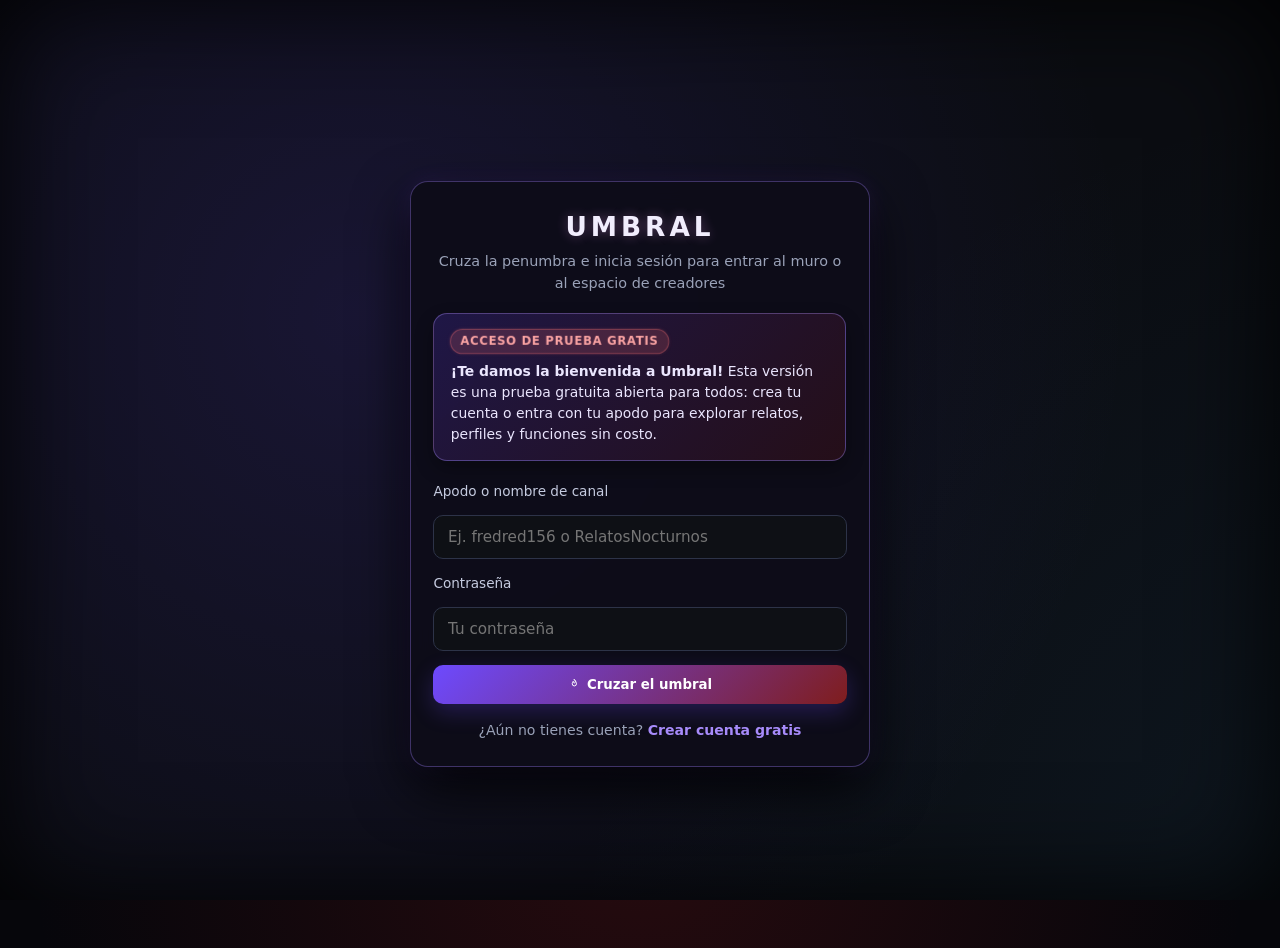
==== commit 6916490e: "Add files via upload" ====
--- a/editar-perfil.html
+++ b/editar-perfil.html
@@ -59,7 +59,7 @@
         </div>
         <h1>Editar perfil</h1>
         <p class="subtitle">
-          Personaliza tu apodo, descripción, portada y avatar; los campos extra se adaptan según tu rol.
+          Personaliza tu apodo, descripción, portada y avatar; los campos extra de creador y promoción se adaptan según tu rol.
         </p>
       </div>
 
@@ -86,28 +86,53 @@
         <div class="edit-section-card">
           <h2 class="edit-section-title">Portada y foto de perfil</h2>
 
-          <label class="field-label" for="edit-banner-file">Banner de portada (máx. 2 MB)</label>
-          <input type="file" id="edit-banner-file" accept="image/*" />
-          <div id="edit-banner-preview" class="edit-banner-preview">
-            <img id="edit-banner-img" alt="Vista previa del banner" />
+          <div class="umbral-upload-card">
+            <label class="umbral-upload-card-head" for="edit-banner-file">
+              <span class="umbral-upload-icon-badge" aria-hidden="true">
+                <svg class="umbral-icon" viewBox="0 0 24 24" fill="none" stroke="currentColor" stroke-width="1.85" stroke-linecap="round" stroke-linejoin="round"><rect x="3" y="4" width="18" height="16" rx="2.5"></rect><circle cx="8.5" cy="9.5" r="1.5"></circle><path d="m21 16-4.5-4.5L7 20"></path></svg>
+              </span>
+              <span class="umbral-upload-card-meta">
+                <strong>Banner de portada</strong>
+                <small>Imagen panorámica opcional · Máx. 2 MB</small>
+              </span>
+            </label>
+            <input type="file" id="edit-banner-file" accept="image/*" />
+            <div id="edit-banner-preview" class="edit-banner-preview">
+              <img id="edit-banner-img" alt="Vista previa del banner" />
+            </div>
           </div>
 
-          <label class="field-label" for="edit-avatar-file">Foto de perfil / avatar (máx. 2 MB)</label>
-          <input type="file" id="edit-avatar-file" accept="image/*" />
-
-          <div id="edit-crop-stage" class="avatar-crop-stage">
-            <img id="edit-crop-img" alt="Ajustar encuadre del avatar" />
+          <div class="umbral-upload-card">
+            <label class="umbral-upload-card-head" for="edit-avatar-file">
+              <span class="umbral-upload-icon-badge" aria-hidden="true">
+                <svg class="umbral-icon" viewBox="0 0 24 24" fill="none" stroke="currentColor" stroke-width="1.85" stroke-linecap="round" stroke-linejoin="round"><path d="M14.5 4h-5L7 7H4a2 2 0 0 0-2 2v9a2 2 0 0 0 2 2h16a2 2 0 0 0 2-2V9a2 2 0 0 0-2-2h-3l-2.5-3Z"></path><circle cx="12" cy="13" r="3.5"></circle></svg>
+              </span>
+              <span class="umbral-upload-card-meta">
+                <strong>Foto de perfil / avatar</strong>
+                <small>Arrastra la imagen para encuadrar · Máx. 2 MB</small>
+              </span>
+            </label>
+            <input type="file" id="edit-avatar-file" accept="image/*" />
+
+            <div id="edit-crop-stage" class="avatar-crop-stage">
+              <img id="edit-crop-img" alt="Ajustar encuadre del avatar" />
+            </div>
+
+            <div class="crop-zoom-row umbral-zoom-box">
+              <label class="field-label umbral-zoom-label" for="edit-zoom-range">
+                <span class="umbral-icon umbral-icon--sm umbral-icon--accent" aria-hidden="true">
+                  <svg viewBox="0 0 24 24" fill="none" stroke="currentColor" stroke-width="1.85" stroke-linecap="round" stroke-linejoin="round"><circle cx="11" cy="11" r="7"></circle><path d="m20 20-3.5-3.5"></path><path d="M11 8v6"></path><path d="M8 11h6"></path></svg>
+                </span>
+                <span>Zoom del avatar</span>
+              </label>
+              <input type="range" id="edit-zoom-range" min="1" max="3" step="0.05" value="1" />
+            </div>
           </div>
-
-          <div class="crop-zoom-row">
-            <label class="field-label" for="edit-zoom-range">Zoom del avatar</label>
-            <input type="range" id="edit-zoom-range" min="1" max="3" step="0.05" value="1" />
-          </div>
-        </div>
-
-        <!-- Visible solo si el usuario tiene rol de creador -->
+        </div>
+
+        <!-- Visible solo si el usuario tiene rol creador_suscrito -->
         <div id="edit-creator-fields" class="edit-section-card edit-creator-fields" style="display: none;">
-          <h2 class="edit-section-title">Perfil de creador</h2>
+          <h2 class="edit-section-title">Perfil de Creador Suscrito y Enlaces de Promoción</h2>
 
           <label class="field-label" for="edit-bio">Biografía de creador</label>
           <textarea
@@ -123,11 +148,32 @@
             placeholder="Ej. YouTube, TikTok, Podcast..."
           />
 
-          <label class="field-label" for="edit-socials">Enlaces o redes sociales</label>
+          <label class="field-label" for="edit-socials">Resumen de redes sociales</label>
           <input
             type="text"
             id="edit-socials"
-            placeholder="Ej. @tu_canal o enlace de tu plataforma"
+            placeholder="Ej. @tu_canal o descripción breve de tus plataformas"
+          />
+
+          <label class="field-label" for="edit-youtube">Enlace de YouTube</label>
+          <input
+            type="text"
+            id="edit-youtube"
+            placeholder="https://youtube.com/@tu_canal"
+          />
+
+          <label class="field-label" for="edit-tiktok">Enlace de TikTok</label>
+          <input
+            type="text"
+            id="edit-tiktok"
+            placeholder="https://tiktok.com/@tu_usuario"
+          />
+
+          <label class="field-label" for="edit-spotify">Enlace de Spotify (Podcast)</label>
+          <input
+            type="text"
+            id="edit-spotify"
+            placeholder="https://open.spotify.com/show/..."
           />
         </div>
 
--- a/styles.css
+++ b/styles.css
@@ -327,7 +327,9 @@
 }
 
 .badge {
-  display: inline-block;
+  display: inline-flex;
+  align-items: center;
+  gap: 0.25rem;
   padding: 0.32rem 0.7rem;
   border-radius: 999px;
   font-size: 0.8rem;
@@ -617,6 +619,9 @@
 
 .session-badge,
 .session-chip {
+  display: inline-flex;
+  align-items: center;
+  gap: 0.32rem;
   font-size: 0.82rem;
   padding: 0.3rem 0.7rem;
   border-radius: 999px;
@@ -735,6 +740,11 @@
   background: rgba(109, 74, 255, 0.08);
 }
 
+.notif-item.is-vip-notif {
+  border-color: rgba(244, 63, 94, 0.55);
+  background: rgba(159, 18, 57, 0.16);
+}
+
 .notif-quote {
   margin-top: 0.45rem;
   padding: 0.45rem 0.65rem;
@@ -771,6 +781,9 @@
 
 .btn-follow {
   width: auto !important;
+  display: inline-flex;
+  align-items: center;
+  gap: 0.3rem;
   padding: 0.35rem 0.75rem !important;
   font-size: 0.8rem !important;
   border-radius: 8px !important;
@@ -787,6 +800,9 @@
 
 .btn-chat {
   width: auto !important;
+  display: inline-flex;
+  align-items: center;
+  gap: 0.28rem;
   padding: 0.32rem 0.65rem !important;
   font-size: 0.78rem !important;
   border-radius: 7px !important;
@@ -1161,6 +1177,9 @@
 }
 
 .btn-block-user {
+  display: inline-flex;
+  align-items: center;
+  gap: 0.3rem;
   padding: 0.45rem 0.85rem;
   border-radius: 10px;
   border: 1px solid rgba(248, 113, 113, 0.45);
@@ -1542,14 +1561,15 @@
   display: inline-flex;
   align-items: center;
   gap: 0.4rem;
-  padding: 0.48rem 1rem;
+  padding: 0.48rem 0.9rem;
   border-radius: 10px;
   border: 1px solid transparent;
   background: transparent;
   color: #b5add6;
   font-weight: 600;
-  font-size: 0.88rem;
+  font-size: 0.86rem;
   cursor: pointer;
+  white-space: nowrap;
 }
 
 .fb-nav-tab.is-active {
@@ -1695,6 +1715,9 @@
 }
 
 .fb-menu-user-meta strong {
+  display: inline-flex;
+  align-items: center;
+  gap: 0.28rem;
   font-size: 0.92rem;
   white-space: nowrap;
   overflow: hidden;
@@ -1852,7 +1875,7 @@
   color: #e9e3ff;
   display: flex;
   align-items: center;
-  justify-content: space-between;
+  gap: 0.4rem;
 }
 
 .fb-settings-row {
@@ -1960,6 +1983,13 @@
   margin-bottom: 0.25rem;
 }
 
+.fb-left-user-row > span:last-child {
+  display: inline-flex;
+  align-items: center;
+  gap: 0.28rem;
+  min-width: 0;
+}
+
 .fb-mini-rail-avatar {
   width: 32px;
   height: 32px;
@@ -2015,8 +2045,10 @@
 
 .fb-feed-center,
 #stories-view,
+#vault-view,
 #creators-view,
 #stories-list,
+#vault-stories-list,
 #creator-posts-list {
   position: relative;
   z-index: 2;
@@ -2035,57 +2067,6 @@
 .fb-quick-box.is-creator-composer-open {
   border-color: rgba(139, 123, 255, 0.55);
   box-shadow: 0 10px 26px rgba(111, 92, 246, 0.16);
-}
-
-.fb-quick-top {
-  display: flex;
-  align-items: center;
-  flex-wrap: wrap;
-  gap: 0.65rem;
-}
-
-.fb-create-story-btn {
-  display: inline-flex;
-  align-items: center;
-  gap: 0.45rem;
-  padding: 0.52rem 0.95rem;
-  border-radius: 999px;
-  border: 1px solid rgba(139, 123, 255, 0.45);
-  background: linear-gradient(135deg, rgba(111, 92, 246, 0.28), rgba(78, 61, 209, 0.22));
-  color: #f3efff;
-  font: inherit;
-  font-size: 0.84rem;
-  font-weight: 700;
-  cursor: pointer;
-  transition: transform 0.18s ease, background-color 0.2s ease, border-color 0.2s ease, box-shadow 0.2s ease;
-}
-
-.fb-create-story-btn:hover {
-  transform: translateY(-1px);
-  background: linear-gradient(135deg, rgba(124, 108, 240, 0.42), rgba(92, 74, 224, 0.34));
-  border-color: #9c8eff;
-  box-shadow: 0 6px 18px rgba(111, 92, 246, 0.25);
-}
-
-.fb-create-story-btn:active {
-  transform: scale(0.97);
-}
-
-.fb-explicit-warning {
-  margin: 0;
-  padding: 0.65rem 0.8rem;
-  border-radius: 10px;
-  background: rgba(168, 85, 247, 0.1);
-  border: 1px solid rgba(168, 85, 247, 0.35);
-  color: #e2d9ff;
-  font-size: 0.8rem;
-  line-height: 1.4;
-}
-
-.fb-media-inputs-grid {
-  display: grid;
-  grid-template-columns: repeat(2, minmax(0, 1fr));
-  gap: 0.75rem;
 }
 
 .fb-media-preview-box {
@@ -2195,6 +2176,9 @@
 }
 
 .fb-right-card h3 {
+  display: inline-flex;
+  align-items: center;
+  gap: 0.35rem;
   margin: 0 0 0.35rem;
   font-size: 0.95rem;
   color: #f3f1ff;
@@ -2249,167 +2233,6 @@
   transform: scale(0.95);
 }
 
-/* RESPONSIVE */
-@media (max-width: 1120px) {
-  .fb-shell,
-  body.fb-hide-right-rail .fb-shell {
-    grid-template-columns: minmax(0, 1fr);
-    padding: 0.85rem 0.75rem 2.5rem;
-  }
-
-  .fb-sidebar-left,
-  .fb-sidebar-right,
-  .fb-search-box {
-    display: none;
-  }
-}
-
-@media (max-width: 768px) {
-  body.fb-dark-purple-theme {
-    padding-top: 60px;
-    -webkit-tap-highlight-color: transparent;
-  }
-
-  .fb-nav-label {
-    display: none;
-  }
-
-  .fb-topbar {
-    padding: 0.45rem 0.6rem;
-    gap: 0.35rem;
-  }
-
-  .fb-topbar-left {
-    gap: 0.45rem;
-  }
-
-  .fb-avatar-trigger {
-    width: 35px;
-    height: 35px;
-    flex-shrink: 0;
-  }
-
-  .fb-brand-wordmark {
-    font-size: 0.84rem;
-    letter-spacing: 0.08em;
-    padding: 0.24rem 0.48rem;
-  }
-
-  .fb-topbar-right {
-    gap: 0.32rem;
-  }
-
-  .fb-topbar-right .session-chip {
-    display: none;
-  }
-
-  .fb-icon-circle-btn {
-    width: 34px;
-    height: 34px;
-    font-size: 0.92rem;
-    flex-shrink: 0;
-  }
-
-  .fb-topbar-right .btn-secondary {
-    padding: 0.36rem 0.6rem;
-    font-size: 0.76rem;
-  }
-
-  .fb-profile-dropdown {
-    width: min(275px, calc(100vw - 1.2rem));
-    left: 0;
-  }
-
-  .notifications-popover.is-open,
-  .notifications-popover.fb-notif-panel.is-open,
-  .fb-settings-wrap.is-open .fb-settings-popover {
-    position: fixed;
-    top: 62px;
-    left: 0.6rem;
-    right: 0.6rem;
-    width: auto;
-    max-width: none;
-    max-height: 72vh;
-  }
-
-  .fb-shell {
-    padding: 0.7rem 0.65rem 3rem;
-    gap: 0.85rem;
-  }
-
-  .story-card {
-    padding: 0.9rem;
-    border-radius: 14px;
-  }
-
-  .modal-card {
-    width: calc(100vw - 1.2rem);
-    max-height: 88vh;
-    overflow-y: auto;
-    padding: 1rem;
-    border-radius: 16px;
-  }
-
-  .profile-banner-box {
-    height: 135px;
-    border-radius: 13px;
-  }
-
-  .banner-upload-preview {
-    height: 105px;
-  }
-
-  .media-lightbox-card {
-    max-width: 96vw;
-    padding: 0.65rem;
-    border-radius: 14px;
-  }
-
-  .media-lightbox-card img {
-    max-height: 62vh;
-  }
-
-  .auth-card {
-    padding: 1.25rem 1rem;
-    border-radius: 14px;
-  }
-
-  .avatar-crop-stage {
-    width: 145px;
-    height: 145px;
-  }
-
-  .follow-drawer-panel {
-    padding: 0.75rem;
-    border-radius: 12px;
-  }
-
-  .follow-member-card {
-    flex-direction: column;
-    align-items: flex-start;
-  }
-}
-
-@media (max-width: 640px) {
-  .fb-media-inputs-grid {
-    grid-template-columns: 1fr;
-  }
-
-  .fb-create-story-btn {
-    padding: 0.48rem 0.78rem;
-    font-size: 0.8rem;
-  }
-}
-
-@media (prefers-reduced-motion: reduce) {
-  *,
-  *::before,
-  *::after {
-    animation: none;
-    transition: none;
-  }
-}
-
 /* =========================================================
    CUADRO FIJO DE CREADORES (AVATARES REDONDOS + HOVER POPOVER)
    ========================================================= */
@@ -2469,7 +2292,21 @@
   justify-content: center;
   gap: 0.6rem;
   align-items: center;
-  padding: 0.2rem 0;
+  padding: 0.2rem 2px 0.2rem 0;
+  max-height: 240px;
+  overflow-y: auto;
+  overflow-x: hidden;
+  scrollbar-width: thin;
+  scrollbar-color: rgba(139, 110, 255, 0.45) transparent;
+}
+
+.creator-avatar-grid::-webkit-scrollbar {
+  width: 5px;
+}
+
+.creator-avatar-grid::-webkit-scrollbar-thumb {
+  background: rgba(139, 110, 255, 0.45);
+  border-radius: 999px;
 }
 
 .creator-avatar-tile {
@@ -2597,177 +2434,8 @@
   text-decoration: underline;
 }
 
-@media (max-width: 1120px) {
-  .narrator-creators-floating-box {
-    top: auto;
-    bottom: 0.85rem;
-    left: 0.75rem;
-    width: 136px;
-    padding: 0.65rem;
-    gap: 0.45rem;
-    border-radius: 13px;
-  }
-
-  .narrator-box-header {
-    font-size: 0.74rem;
-  }
-
-  .narrator-box-search {
-    padding: 0.36rem 0.48rem;
-    font-size: 0.72rem;
-  }
-
-  .creator-avatar-grid {
-    gap: 0.45rem;
-  }
-
-  .creator-avatar-tile,
-  .creator-tile-avatar {
-    width: 38px;
-    height: 38px;
-    min-width: 38px;
-    min-height: 38px;
-    font-size: 0.86rem;
-  }
-
-  .creator-hover-popover {
-    position: fixed;
-    top: auto;
-    bottom: 0.85rem;
-    left: 9.9rem;
-    width: min(225px, calc(100vw - 10.6rem));
-    padding: 0.7rem 0.76rem;
-    transform: translateY(8px) scale(0.96);
-  }
-
-  .creator-avatar-tile:hover .creator-hover-popover,
-  .creator-avatar-tile:focus-within .creator-hover-popover {
-    transform: translateY(0) scale(1);
-  }
-}
-
-/* Scroll interno limpio para cuando haya muchos creadores */
-.creator-avatar-grid {
-  max-height: 240px;
-  overflow-y: auto;
-  overflow-x: hidden;
-  padding-right: 2px;
-  scrollbar-width: thin;
-  scrollbar-color: rgba(139, 110, 255, 0.45) transparent;
-}
-
-.creator-avatar-grid::-webkit-scrollbar {
-  width: 5px;
-}
-
-.creator-avatar-grid::-webkit-scrollbar-thumb {
-  background: rgba(139, 110, 255, 0.45);
-  border-radius: 999px;
-}
-
-@media (max-width: 1120px) {
-  .creator-avatar-grid {
-    max-height: 150px;
-  }
-}
-
-/* INICIO DE SESIÓN DARK DE TERROR + BIENVENIDA DE PRUEBA */
-.umbral-horror-login {
-  position: relative;
-  min-height: 100vh;
-  display: grid;
-  place-items: center;
-  padding: 1.5rem 1rem;
-  background:
-    radial-gradient(circle at 50% 18%, rgba(139, 92, 246, 0.16), transparent 45%),
-    radial-gradient(circle at 50% 85%, rgba(153, 27, 27, 0.18), transparent 55%),
-    #07070c;
-  overflow: hidden;
-}
-
-.umbral-horror-vignette {
-  position: fixed;
-  inset: 0;
-  pointer-events: none;
-  box-shadow: inset 0 0 110px rgba(0, 0, 0, 0.92);
-  z-index: 1;
-}
-
-@keyframes umbralFlicker {
-  0%, 100% { opacity: 1; text-shadow: 0 0 14px rgba(167, 139, 250, 0.35); }
-  48% { opacity: 0.97; }
-  50% { opacity: 0.62; text-shadow: 0 0 4px rgba(248, 113, 113, 0.45); }
-  52% { opacity: 1; }
-  84% { opacity: 0.99; }
-  85% { opacity: 0.75; }
-}
-
-@keyframes umbralPulseBorder {
-  0%, 100% {
-    border-color: rgba(139, 123, 255, 0.35);
-    box-shadow: 0 22px 55px rgba(0, 0, 0, 0.78), 0 0 24px rgba(109, 74, 255, 0.12);
-  }
-  50% {
-    border-color: rgba(248, 113, 113, 0.38);
-    box-shadow: 0 24px 60px rgba(0, 0, 0, 0.85), 0 0 28px rgba(153, 27, 27, 0.18);
-  }
-}
-
-.umbral-horror-card {
-  position: relative;
-  z-index: 2;
-  width: 100%;
-  max-width: 430px;
-  padding: 1.6rem 1.4rem;
-  border-radius: 18px;
-  background: rgba(14, 13, 24, 0.92);
-  border: 1px solid rgba(139, 123, 255, 0.35);
-  backdrop-filter: blur(12px);
-  animation: umbralPulseBorder 5.5s ease-in-out infinite;
-}
-
-.umbral-horror-title {
-  font-size: 1.6rem;
-  letter-spacing: 0.14em;
-  text-transform: uppercase;
-  color: #f3efff;
-  animation: umbralFlicker 6.5s infinite;
-}
-
-.umbral-welcome-banner {
-  margin-bottom: 1.1rem;
-  padding: 0.85rem 0.95rem;
-  border-radius: 12px;
-  background: linear-gradient(135deg, rgba(109, 74, 255, 0.16), rgba(127, 29, 29, 0.18));
-  border: 1px solid rgba(167, 139, 250, 0.32);
-  color: #e9e4ff;
-  font-size: 0.86rem;
-  line-height: 1.45;
-}
-
-.umbral-welcome-tag {
-  display: inline-block;
-  margin-bottom: 0.35rem;
-  padding: 0.18rem 0.55rem;
-  border-radius: 999px;
-  font-size: 0.72rem;
-  font-weight: 700;
-  letter-spacing: 0.06em;
-  text-transform: uppercase;
-  background: rgba(248, 113, 113, 0.18);
-  color: #fca5a5;
-  border: 1px solid rgba(248, 113, 113, 0.35);
-}
-
-@media (prefers-reduced-motion: reduce) {
-  .umbral-horror-card,
-  .umbral-horror-title {
-    animation: none;
-  }
-}
-
 /* =========================================================
-   ESTILO DARK DE TERROR + BIENVENIDA DE PRUEBA (login.html)
+   ESTILO DARK DE TERROR + BIENVENIDA DE PRUEBA (login / registro)
    ========================================================= */
 body.umbral-horror-login {
   position: relative;
@@ -2795,22 +2463,14 @@
     opacity: 1;
     text-shadow: 0 0 14px rgba(167, 139, 250, 0.35);
   }
-  47% {
-    opacity: 0.98;
-  }
+  47% { opacity: 0.98; }
   49% {
     opacity: 0.58;
     text-shadow: 0 0 6px rgba(248, 113, 113, 0.55);
   }
-  51% {
-    opacity: 1;
-  }
-  83% {
-    opacity: 0.99;
-  }
-  84% {
-    opacity: 0.72;
-  }
+  51% { opacity: 1; }
+  83% { opacity: 0.99; }
+  84% { opacity: 0.72; }
 }
 
 @keyframes umbralHorrorBorder {
@@ -2858,6 +2518,10 @@
 .umbral-horror-card {
   position: relative;
   z-index: 2;
+  width: 100%;
+  max-width: 460px;
+  padding: 1.6rem 1.4rem;
+  border-radius: 18px;
   background: rgba(14, 13, 24, 0.92);
   border: 1px solid rgba(139, 123, 255, 0.36);
   backdrop-filter: blur(12px);
@@ -2905,6 +2569,10 @@
 }
 
 .umbral-horror-submit {
+  display: inline-flex;
+  align-items: center;
+  justify-content: center;
+  gap: 0.4rem;
   background: linear-gradient(135deg, #6d4aff, #7f1d1d);
   box-shadow: 0 8px 22px rgba(109, 74, 255, 0.24);
 }
@@ -2914,17 +2582,8 @@
   box-shadow: 0 10px 26px rgba(153, 27, 27, 0.36);
 }
 
-@media (prefers-reduced-motion: reduce) {
-  .umbral-horror-card,
-  .umbral-horror-title,
-  .umbral-welcome-banner,
-  .umbral-welcome-tag {
-    animation: none;
-  }
-}
-
 /* =========================================================
-   PANTALLA DE CARGA TRANSICIÓN ENTRE PÁGINAS (DARK / TERROR)
+   PANTALLA DE CARGA Y CORTINA DE SALIDA
    ========================================================= */
 .umbral-transition-overlay {
   position: fixed;
@@ -2954,15 +2613,9 @@
 }
 
 @keyframes umbralRingSpin {
-  0% {
-    transform: rotate(0deg) scale(0.96);
-  }
-  50% {
-    transform: rotate(180deg) scale(1.04);
-  }
-  100% {
-    transform: rotate(360deg) scale(0.96);
-  }
+  0% { transform: rotate(0deg) scale(0.96); }
+  50% { transform: rotate(180deg) scale(1.04); }
+  100% { transform: rotate(360deg) scale(0.96); }
 }
 
 .umbral-loader-ring {
@@ -2985,18 +2638,6 @@
   text-align: center;
 }
 
-@media (prefers-reduced-motion: reduce) {
-  .umbral-transition-overlay {
-    transition: none;
-  }
-  .umbral-loader-ring {
-    animation: none;
-  }
-}
-
-/* =========================================================
-   TRANSICIÓN DE SALIDA AL LOGIN (CIERRE ARRIBA / ABAJO JUICY)
-   ========================================================= */
 .umbral-exit-curtain {
   position: fixed;
   inset: 0;
@@ -3037,10 +2678,7 @@
   transform: translateY(102%);
 }
 
-.umbral-exit-curtain.is-closing .umbral-curtain-panel.is-top {
-  transform: translateY(0%);
-}
-
+.umbral-exit-curtain.is-closing .umbral-curtain-panel.is-top,
 .umbral-exit-curtain.is-closing .umbral-curtain-panel.is-bottom {
   transform: translateY(0%);
 }
@@ -3087,15 +2725,8 @@
   opacity: 0.9;
 }
 
-@media (prefers-reduced-motion: reduce) {
-  .umbral-curtain-panel,
-  .umbral-exit-message-wrap {
-    transition: none;
-  }
-}
-
 /* =========================================================
-   ICONOS SVG PERSONALIZADOS — ESTÉTICA DARK / TERROR
+   ICONOS SVG PERSONALIZADOS
    ========================================================= */
 .umbral-icon {
   display: inline-flex;
@@ -3145,18 +2776,153 @@
   transform: scale(1.06);
 }
 
-@media (prefers-reduced-motion: reduce) {
-  .umbral-icon {
-    transition: none;
-  }
-
-  button:hover .umbral-icon,
-  a:hover .umbral-icon {
-    transform: none;
-  }
-}
-
-/* --- PERFIL: DESPLEGABLE DE ACUERDOS/CHAT, POPOVERS Y TARJETAS DE CREADORES --- */
+/* =========================================================
+   PERFIL: BARRA SUPERIOR, POPOVERS, CONFIGURACIÓN Y LISTA PRIVADA
+   ========================================================= */
+body.umbral-profile-minimal {
+  background: radial-gradient(circle at top, rgba(124, 58, 237, 0.14), transparent 45%), #07060c;
+  color: #f3f0ff;
+  min-height: 100vh;
+  margin: 0;
+}
+
+.prf-topbar {
+  position: sticky;
+  top: 0;
+  z-index: 40;
+  display: flex;
+  align-items: center;
+  justify-content: space-between;
+  gap: 1rem;
+  padding: 0.75rem 1.25rem;
+  background: rgba(11, 9, 20, 0.92);
+  border-bottom: 1px solid rgba(139, 92, 246, 0.22);
+  backdrop-filter: blur(12px);
+}
+
+.prf-brand-link {
+  display: inline-flex;
+  align-items: center;
+  gap: 0.45rem;
+  font-size: 1.05rem;
+  font-weight: 800;
+  letter-spacing: 0.08em;
+  text-transform: uppercase;
+  text-decoration: none;
+  color: #f5f3ff;
+  padding: 0.3rem 0.55rem;
+  border-radius: 10px;
+}
+
+.prf-topbar-actions {
+  display: flex;
+  align-items: center;
+  gap: 0.65rem;
+  position: relative;
+}
+
+.prf-circle-wrap {
+  position: relative;
+  display: inline-flex;
+}
+
+.prf-circle-btn {
+  position: relative;
+  width: 40px;
+  height: 40px;
+  border-radius: 999px;
+  display: inline-flex;
+  align-items: center;
+  justify-content: center;
+  background: rgba(24, 19, 43, 0.92);
+  border: 1px solid rgba(139, 92, 246, 0.3);
+  color: #ede9fe;
+  cursor: pointer;
+}
+
+.prf-popover {
+  display: none;
+  position: absolute;
+  top: calc(100% + 0.55rem);
+  right: 0;
+  width: min(340px, 92vw);
+  background: rgba(14, 11, 26, 0.99);
+  border: 1px solid rgba(139, 92, 246, 0.35);
+  border-radius: 14px;
+  padding: 0.85rem;
+  box-shadow: 0 18px 40px rgba(0, 0, 0, 0.75);
+  z-index: 80;
+}
+
+.prf-popover.is-open {
+  display: block;
+}
+
+.prf-popover-head {
+  display: flex;
+  align-items: center;
+  justify-content: space-between;
+  gap: 0.5rem;
+  margin-bottom: 0.65rem;
+}
+
+.prf-popover-head h3 {
+  margin: 0;
+  font-size: 0.92rem;
+  color: #f5f3ff;
+}
+
+.prf-action-row {
+  width: 100%;
+  display: flex;
+  align-items: center;
+  justify-content: space-between;
+  gap: 0.65rem;
+  text-align: left;
+  background: rgba(23, 18, 41, 0.92);
+  border: 1px solid rgba(139, 92, 246, 0.22);
+  border-radius: 10px;
+  padding: 0.62rem 0.72rem;
+  color: #ede9fe;
+  cursor: pointer;
+  margin-bottom: 0.45rem;
+}
+
+.prf-action-row:last-child {
+  margin-bottom: 0;
+}
+
+.prf-action-row > span:first-child {
+  display: flex;
+  flex-direction: column;
+  gap: 0.15rem;
+  min-width: 0;
+  flex: 1;
+}
+
+.prf-action-row strong {
+  display: block;
+  font-size: 0.84rem;
+  color: #f5f3ff;
+}
+
+.prf-action-row small {
+  display: block;
+  font-size: 0.74rem;
+  color: #a99fd1;
+}
+
+.prf-pill {
+  font-size: 0.72rem;
+  font-weight: 700;
+  padding: 0.22rem 0.55rem;
+  border-radius: 999px;
+  background: rgba(124, 58, 237, 0.28);
+  color: #ddd6fe;
+  flex-shrink: 0;
+  white-space: nowrap;
+}
+
 .prf-chat-list {
   display: grid;
   gap: 0.45rem;
@@ -3171,8 +2937,8 @@
   justify-content: space-between;
   gap: 0.65rem;
   text-align: left;
-  background: rgba(23, 18, 42, 0.9);
-  border: 1px solid rgba(139, 92, 246, 0.22);
+  background: rgba(23, 18, 42, 0.92);
+  border: 1px solid rgba(139, 92, 246, 0.24);
   border-radius: 11px;
   padding: 0.6rem 0.7rem;
   color: #f3f0ff;
@@ -3217,7 +2983,41 @@
   color: #a99fd1;
 }
 
-/* Evitar que contenedores padres recorten el popover flotante del creador */
+body.umbral-profile-minimal #profile-page-root {
+  display: grid;
+  grid-template-columns: minmax(0, 1fr);
+  gap: 1.25rem;
+  max-width: 1040px;
+  margin: 1.5rem auto 3rem;
+  padding: 0 1rem;
+  align-items: start;
+}
+
+body.umbral-profile-minimal #profile-card-container {
+  width: 100%;
+  max-width: 720px;
+  justify-self: center;
+  background: rgba(13, 11, 22, 0.94);
+  border: 1px solid rgba(139, 92, 246, 0.24);
+  border-radius: 18px;
+  padding: 1.35rem;
+}
+
+body.umbral-profile-minimal .narrator-creators-floating-box {
+  position: static;
+  width: 100%;
+  max-width: 720px;
+  justify-self: center;
+  background: rgba(13, 11, 22, 0.94);
+  border: 1px solid rgba(139, 92, 246, 0.24);
+  border-radius: 16px;
+  padding: 1rem 1.15rem;
+}
+
+body.umbral-profile-minimal.prf-hide-creators-rail .narrator-creators-floating-box {
+  display: none !important;
+}
+
 body.umbral-profile-minimal,
 body.umbral-profile-minimal #profile-page-root,
 body.umbral-profile-minimal .narrator-creators-floating-box,
@@ -3234,7 +3034,6 @@
   z-index: 95;
 }
 
-/* Puente invisible para que al mover el cursor de la foto al recuadro no se cierre */
 body.umbral-profile-minimal .creator-hover-popover::before {
   content: "";
   position: absolute;
@@ -3260,306 +3059,6 @@
   display: block;
 }
 
-@media (max-width: 780px) {
-  body.umbral-profile-minimal .creator-hover-popover {
-    left: 50%;
-    top: calc(100% + 8px);
-    transform: translateX(-50%);
-    width: min(248px, 84vw);
-  }
-}
-
-/* --- PERFIL: BARRA SUPERIOR, DESPLEGABLES, CONFIGURACION Y TARJETAS --- */
-body.umbral-profile-minimal {
-  background: radial-gradient(circle at top, rgba(124, 58, 237, 0.14), transparent 45%), #07060c;
-  color: #f3f0ff;
-  min-height: 100vh;
-  margin: 0;
-}
-
-.prf-topbar {
-  position: sticky;
-  top: 0;
-  z-index: 40;
-  display: flex;
-  align-items: center;
-  justify-content: space-between;
-  gap: 1rem;
-  padding: 0.75rem 1.25rem;
-  background: rgba(11, 9, 20, 0.92);
-  border-bottom: 1px solid rgba(139, 92, 246, 0.22);
-  backdrop-filter: blur(12px);
-}
-
-.prf-brand-link {
-  display: inline-flex;
-  align-items: center;
-  gap: 0.45rem;
-  font-size: 1.05rem;
-  font-weight: 800;
-  letter-spacing: 0.08em;
-  text-transform: uppercase;
-  text-decoration: none;
-  color: #f5f3ff;
-  padding: 0.3rem 0.55rem;
-  border-radius: 10px;
-}
-
-.prf-topbar-actions {
-  display: flex;
-  align-items: center;
-  gap: 0.65rem;
-  position: relative;
-}
-
-.prf-circle-wrap {
-  position: relative;
-  display: inline-flex;
-}
-
-.prf-circle-btn {
-  position: relative;
-  width: 40px;
-  height: 40px;
-  border-radius: 999px;
-  display: inline-flex;
-  align-items: center;
-  justify-content: center;
-  background: rgba(24, 19, 43, 0.92);
-  border: 1px solid rgba(139, 92, 246, 0.3);
-  color: #ede9fe;
-  cursor: pointer;
-}
-
-.prf-popover {
-  display: none;
-  position: absolute;
-  top: calc(100% + 0.55rem);
-  right: 0;
-  width: min(340px, 92vw);
-  background: rgba(14, 11, 26, 0.99);
-  border: 1px solid rgba(139, 92, 246, 0.35);
-  border-radius: 14px;
-  padding: 0.85rem;
-  box-shadow: 0 18px 40px rgba(0, 0, 0, 0.75);
-  z-index: 80;
-}
-
-.prf-popover.is-open {
-  display: block;
-}
-
-.prf-popover-head {
-  display: flex;
-  align-items: center;
-  justify-content: space-between;
-  gap: 0.5rem;
-  margin-bottom: 0.65rem;
-}
-
-.prf-popover-head h3 {
-  margin: 0;
-  font-size: 0.92rem;
-  color: #f5f3ff;
-}
-
-.prf-action-row {
-  width: 100%;
-  display: flex;
-  align-items: center;
-  justify-content: space-between;
-  gap: 0.65rem;
-  text-align: left;
-  background: rgba(23, 18, 41, 0.92);
-  border: 1px solid rgba(139, 92, 246, 0.22);
-  border-radius: 10px;
-  padding: 0.62rem 0.72rem;
-  color: #ede9fe;
-  cursor: pointer;
-  margin-bottom: 0.45rem;
-}
-
-.prf-action-row:last-child {
-  margin-bottom: 0;
-}
-
-.prf-action-row > span:first-child {
-  display: flex;
-  flex-direction: column;
-  gap: 0.15rem;
-  min-width: 0;
-  flex: 1;
-}
-
-.prf-action-row strong {
-  display: block;
-  font-size: 0.84rem;
-  color: #f5f3ff;
-}
-
-.prf-action-row small {
-  display: block;
-  font-size: 0.74rem;
-  color: #a99fd1;
-}
-
-.prf-pill {
-  font-size: 0.72rem;
-  font-weight: 700;
-  padding: 0.22rem 0.55rem;
-  border-radius: 999px;
-  background: rgba(124, 58, 237, 0.28);
-  color: #ddd6fe;
-  flex-shrink: 0;
-  white-space: nowrap;
-}
-
-.prf-chat-list {
-  display: grid;
-  gap: 0.45rem;
-  max-height: 290px;
-  overflow-y: auto;
-}
-
-.prf-chat-item {
-  width: 100%;
-  display: flex;
-  align-items: center;
-  justify-content: space-between;
-  gap: 0.65rem;
-  text-align: left;
-  background: rgba(23, 18, 42, 0.92);
-  border: 1px solid rgba(139, 92, 246, 0.24);
-  border-radius: 11px;
-  padding: 0.6rem 0.7rem;
-  color: #f3f0ff;
-  cursor: pointer;
-}
-
-.prf-chat-item-main {
-  min-width: 0;
-  flex: 1;
-}
-
-.prf-chat-item-name {
-  display: block;
-  font-size: 0.86rem;
-  font-weight: 700;
-  color: #f5f3ff;
-  white-space: nowrap;
-  overflow: hidden;
-  text-overflow: ellipsis;
-}
-
-.prf-chat-item-story {
-  display: block;
-  font-size: 0.75rem;
-  color: #b4a8e0;
-  white-space: nowrap;
-  overflow: hidden;
-  text-overflow: ellipsis;
-}
-
-.prf-chat-empty {
-  margin: 0;
-  padding: 0.5rem 0.2rem;
-  font-size: 0.82rem;
-  color: #a99fd1;
-}
-
-body.umbral-profile-minimal #profile-page-root {
-  display: grid;
-  grid-template-columns: minmax(0, 1fr);
-  gap: 1.25rem;
-  max-width: 1040px;
-  margin: 1.5rem auto 3rem;
-  padding: 0 1rem;
-  align-items: start;
-}
-
-body.umbral-profile-minimal #profile-card-container {
-  width: 100%;
-  max-width: 720px;
-  justify-self: center;
-  background: rgba(13, 11, 22, 0.94);
-  border: 1px solid rgba(139, 92, 246, 0.24);
-  border-radius: 18px;
-  padding: 1.35rem;
-}
-
-body.umbral-profile-minimal .narrator-creators-floating-box {
-  position: static;
-  width: 100%;
-  max-width: 720px;
-  justify-self: center;
-  background: rgba(13, 11, 22, 0.94);
-  border: 1px solid rgba(139, 92, 246, 0.24);
-  border-radius: 16px;
-  padding: 1rem 1.15rem;
-}
-
-body.umbral-profile-minimal.prf-hide-creators-rail .narrator-creators-floating-box {
-  display: none !important;
-}
-
-@media (min-width: 1120px) {
-  body.umbral-profile-minimal #profile-page-root.has-creators-rail {
-    grid-template-columns: 240px minmax(0, 720px);
-    justify-content: center;
-  }
-
-  body.umbral-profile-minimal #profile-page-root.has-creators-rail > .narrator-creators-floating-box {
-    order: -1;
-    position: sticky;
-    top: 5.25rem;
-    width: 240px;
-    justify-self: stretch;
-  }
-}
-
-/* Evitar recorte del popover de creadores y dar hover estable */
-body.umbral-profile-minimal,
-body.umbral-profile-minimal #profile-page-root,
-body.umbral-profile-minimal .narrator-creators-floating-box,
-body.umbral-profile-minimal .creator-avatar-grid {
-  overflow: visible !important;
-}
-
-body.umbral-profile-minimal .creator-avatar-tile {
-  position: relative;
-  z-index: 2;
-}
-
-body.umbral-profile-minimal .creator-avatar-tile.is-popover-open {
-  z-index: 95;
-}
-
-body.umbral-profile-minimal .creator-hover-popover::before {
-  content: "";
-  position: absolute;
-  inset: -12px;
-  z-index: -1;
-}
-
-body.umbral-profile-minimal .creator-hover-popover {
-  display: none;
-  position: absolute;
-  top: 0;
-  left: calc(100% + 10px);
-  width: 248px;
-  background: rgba(15, 12, 28, 0.99);
-  border: 1px solid rgba(167, 139, 250, 0.42);
-  border-radius: 13px;
-  padding: 0.75rem;
-  box-shadow: 0 18px 42px rgba(0, 0, 0, 0.75);
-  z-index: 120;
-}
-
-body.umbral-profile-minimal .creator-avatar-tile.is-popover-open .creator-hover-popover {
-  display: block;
-}
-
-/* --- LISTA PRIVADA CON BLUR Y CANDADO --- */
 .follow-private-stage {
   position: relative;
   border-radius: 12px;
@@ -3615,7 +3114,6 @@
 /* =========================================================
    RED SOCIAL EN PUBLICACIONES: LIKES, COMPARTIDOS Y COMENTARIOS
    ========================================================= */
-
 .post-social-stats-row {
   display: flex;
   align-items: center;
@@ -3677,7 +3175,6 @@
   border-color: rgba(168, 85, 247, 0.36);
 }
 
-/* Modal de detalle de publicación (estilo Facebook) */
 .post-detail-modal-card {
   width: min(700px, 95vw);
   max-height: 90vh;
@@ -3772,7 +3269,6 @@
   border: 1px solid rgba(168, 85, 247, 0.22);
 }
 
-/* Compositor inferior con clip y botón enviar */
 .post-comment-composer {
   padding: 0.8rem 1.2rem 1rem;
   border-top: 1px solid rgba(168, 85, 247, 0.22);
@@ -3868,18 +3364,7 @@
   padding: 0.58rem 0.95rem;
 }
 
-@media (max-width: 560px) {
-  .post-social-actions-bar {
-    gap: 0.25rem;
-  }
-
-  .post-social-btn {
-    padding: 0.48rem 0.35rem;
-    font-size: 0.8rem;
-  }
-}
-
-/* --- MODAL COMPARTIR ESTILO FACEBOOK --- */
+/* MODAL COMPARTIR */
 .share-post-modal-card {
   width: min(540px, 94vw);
   max-height: 88vh;
@@ -4127,9 +3612,8 @@
 }
 
 /* ==========================================================================
-   EDITAR PERFIL — LAVADO DE CARA Y TRANSICIÓN DIAGONAL (NE -> SW)
+   EDITAR PERFIL Y TRANSICIÓN DIAGONAL (NE -> SW)
    ========================================================================== */
-
 .edit-profile-page {
   position: relative;
 }
@@ -4305,10 +3789,6 @@
   justify-content: center;
 }
 
-/* --------------------------------------------------------------------------
-   Cortina diagonal (esquina superior derecha -> esquina inferior izquierda)
-   con el logo provisional "U" en el centro
-   -------------------------------------------------------------------------- */
 .umbral-diag-transition {
   position: fixed;
   inset: 0;
@@ -4322,24 +3802,20 @@
   inset: -12%;
   background: radial-gradient(circle at 75% 25%, rgba(168, 85, 247, 0.32), transparent 55%),
     linear-gradient(135deg, #1b1035 0%, #0e0b1d 55%, #07060f 100%);
-  /* Comienza cubriendo desde esquina superior derecha (NE) hacia inferior izquierda (SW) */
   clip-path: polygon(100% 0%, 100% 0%, 100% 100%, 0% 100%, 0% 100%);
   transition: clip-path 0.72s cubic-bezier(0.22, 1, 0.36, 1), opacity 0.45s ease;
   opacity: 1;
 }
 
-/* Estado inicial al entrar: cubre toda la pantalla para luego abrirse hacia SW */
 .umbral-diag-transition.is-entering .umbral-diag-curtain {
   clip-path: polygon(0% 0%, 100% 0%, 100% 100%, 0% 100%);
 }
 
-/* Al terminar de entrar: se repliega hacia la esquina inferior izquierda (SW) */
 .umbral-diag-transition.is-entered .umbral-diag-curtain {
   clip-path: polygon(100% 0%, 100% 0%, 100% 0%, 0% 100%, 0% 100%);
   opacity: 0;
 }
 
-/* Al salir/cerrar de esquina superior derecha a inferior izquierda */
 .umbral-diag-transition.is-closing .umbral-diag-curtain {
   opacity: 1;
   clip-path: polygon(100% 0%, 100% 0%, 100% 100%, 0% 100%, 0% 100%);
@@ -4368,7 +3844,6 @@
   transform: scale(0.9) translate(-12px, 12px);
 }
 
-/* Logo provisional de Umbral: letra "U" en CSS */
 .umbral-u-logo-mark {
   width: 84px;
   height: 84px;
@@ -4415,6 +3890,1119 @@
   }
 }
 
+/* ==========================================================================
+   BARRA Y MODAL DE CREACIÓN + AVATAR SLOTS + ESTADOS DE TERROR
+   ========================================================================== */
+:root {
+  --umbral-bg-void: #07060b;
+  --umbral-bg-panel: #0e0b16;
+  --umbral-bg-elevated: #151022;
+  --umbral-bg-hover: #1d1630;
+  --umbral-border-subtle: rgba(139, 92, 246, 0.2);
+  --umbral-border-glow: rgba(168, 85, 247, 0.45);
+  --umbral-purple-primary: #8b5cf6;
+  --umbral-purple-bright: #a855f7;
+  --umbral-purple-soft: rgba(139, 92, 246, 0.14);
+  --umbral-text-main: #f3f0fa;
+  --umbral-text-muted: #9e94b8;
+  --umbral-danger-soft: rgba(225, 29, 72, 0.14);
+  --umbral-danger-text: #fda4af;
+  --umbral-shadow-abyss: 0 18px 48px rgba(0, 0, 0, 0.78), 0 0 28px rgba(124, 58, 237, 0.14);
+}
+
+#toggle-composer,
+#toggle-creator-composer,
+#publish-novelty-video-btn,
+#legacy-create-story-btn,
+#legacy-publish-novelty-btn {
+  display: none !important;
+}
+
+.umbral-composer-bar {
+  display: flex;
+  align-items: center;
+  gap: 12px;
+  padding: 12px 14px;
+  background: linear-gradient(180deg, rgba(20, 15, 33, 0.94) 0%, rgba(11, 9, 18, 0.96) 100%);
+  border: 1px solid var(--umbral-border-subtle);
+  border-radius: 16px;
+  box-shadow: 0 10px 28px rgba(0, 0, 0, 0.55);
+  backdrop-filter: blur(10px);
+}
+
+.umbral-composer-avatar {
+  width: 40px;
+  height: 40px;
+  border-radius: 999px;
+  object-fit: cover;
+  flex-shrink: 0;
+  border: 1.5px solid var(--umbral-border-glow);
+  box-shadow: 0 0 14px rgba(139, 92, 246, 0.28);
+}
+
+#quick-composer-avatar.umbral-avatar-slot,
+.umbral-avatar-slot {
+  display: inline-flex !important;
+  align-items: center !important;
+  justify-content: center !important;
+  align-content: center !important;
+  text-align: center !important;
+  overflow: hidden !important;
+  padding: 0 !important;
+  margin: 0 !important;
+  line-height: 1 !important;
+  flex-shrink: 0 !important;
+  box-sizing: border-box !important;
+}
+
+#quick-composer-avatar.umbral-avatar-slot {
+  width: 42px !important;
+  height: 42px !important;
+  min-width: 42px !important;
+  min-height: 42px !important;
+  border-radius: 50% !important;
+}
+
+.umbral-avatar-slot .umbral-avatar-img {
+  width: 100% !important;
+  height: 100% !important;
+  min-width: 100% !important;
+  min-height: 100% !important;
+  max-width: none !important;
+  max-height: none !important;
+  object-fit: cover !important;
+  object-position: center !important;
+  display: block !important;
+  margin: 0 !important;
+  padding: 0 !important;
+  border-radius: inherit !important;
+}
+
+.umbral-avatar-slot .umbral-avatar-letter {
+  display: inline-flex !important;
+  align-items: center !important;
+  justify-content: center !important;
+  width: 100% !important;
+  height: 100% !important;
+  line-height: 1 !important;
+  margin: 0 !important;
+  padding: 0 !important;
+}
+
+.umbral-composer-trigger {
+  flex: 1;
+  text-align: left;
+  padding: 10px 16px;
+  border-radius: 999px;
+  border: 1px solid rgba(139, 92, 246, 0.16);
+  background: rgba(8, 6, 13, 0.78);
+  color: var(--umbral-text-muted);
+  font-size: 0.94rem;
+  cursor: pointer;
+  transition: background 0.2s ease, border-color 0.2s ease, color 0.2s ease;
+}
+
+.umbral-composer-trigger:hover {
+  background: var(--umbral-bg-elevated);
+  border-color: var(--umbral-border-glow);
+  color: var(--umbral-text-main);
+}
+
+.umbral-composer-quick-actions {
+  display: flex;
+  align-items: center;
+  gap: 6px;
+  flex-shrink: 0;
+}
+
+.umbral-quick-icon-btn {
+  width: 36px;
+  height: 36px;
+  border-radius: 10px;
+  border: 1px solid transparent;
+  background: transparent;
+  color: var(--umbral-text-muted);
+  display: inline-flex;
+  align-items: center;
+  justify-content: center;
+  cursor: pointer;
+  transition: background 0.18s ease, color 0.18s ease, border-color 0.18s ease;
+}
+
+.umbral-quick-icon-btn:hover {
+  background: var(--umbral-purple-soft);
+  border-color: var(--umbral-border-subtle);
+  color: var(--umbral-purple-bright);
+}
+
+.umbral-modal-backdrop {
+  position: fixed;
+  inset: 0;
+  z-index: 999;
+  display: none;
+  align-items: center;
+  justify-content: center;
+  padding: 16px;
+  background: rgba(3, 2, 7, 0.82);
+  backdrop-filter: blur(7px);
+}
+
+.umbral-modal-backdrop.is-open {
+  display: flex;
+}
+
+.umbral-post-modal {
+  position: relative;
+  width: 100%;
+  max-width: 560px;
+  max-height: 90vh;
+  overflow-y: auto;
+  border-radius: 18px;
+  background: linear-gradient(180deg, #130e20 0%, #09070f 100%);
+  border: 1px solid var(--umbral-border-glow);
+  box-shadow: var(--umbral-shadow-abyss);
+  color: var(--umbral-text-main);
+}
+
+.umbral-post-modal__header {
+  position: sticky;
+  top: 0;
+  z-index: 2;
+  display: flex;
+  align-items: center;
+  justify-content: center;
+  padding: 15px 48px;
+  background: rgba(15, 11, 26, 0.95);
+  border-bottom: 1px solid var(--umbral-border-subtle);
+}
+
+.umbral-post-modal__title {
+  margin: 0;
+  font-size: 1rem;
+  font-weight: 700;
+  letter-spacing: 0.02em;
+  color: var(--umbral-text-main);
+}
+
+.umbral-modal-close {
+  position: absolute;
+  right: 14px;
+  top: 50%;
+  transform: translateY(-50%);
+  width: 34px;
+  height: 34px;
+  border-radius: 999px;
+  border: 1px solid var(--umbral-border-subtle);
+  background: var(--umbral-bg-elevated);
+  color: var(--umbral-text-muted);
+  display: inline-flex;
+  align-items: center;
+  justify-content: center;
+  cursor: pointer;
+  transition: all 0.18s ease;
+}
+
+.umbral-modal-close:hover {
+  color: #ffffff;
+  border-color: var(--umbral-purple-bright);
+  background: var(--umbral-purple-soft);
+}
+
+.umbral-post-modal__body {
+  padding: 16px;
+  display: flex;
+  flex-direction: column;
+  gap: 14px;
+}
+
+.umbral-author-row {
+  display: flex;
+  align-items: flex-start;
+  gap: 11px;
+}
+
+.umbral-author-meta {
+  flex: 1;
+  min-width: 0;
+  display: flex;
+  flex-direction: column;
+  gap: 7px;
+}
+
+.umbral-author-name {
+  display: inline-flex;
+  align-items: center;
+  gap: 0.32rem;
+  font-size: 0.94rem;
+  font-weight: 600;
+  color: var(--umbral-text-main);
+}
+
+.umbral-meta-controls {
+  position: relative;
+  display: flex;
+  align-items: center;
+  flex-wrap: wrap;
+  gap: 7px;
+}
+
+.umbral-select-chip {
+  display: inline-flex;
+  align-items: center;
+  gap: 6px;
+  padding: 5px 10px;
+  border-radius: 8px;
+  border: 1px solid var(--umbral-border-subtle);
+  background: var(--umbral-bg-elevated);
+  color: var(--umbral-text-main);
+  font-size: 0.78rem;
+  font-weight: 500;
+  cursor: pointer;
+  transition: border-color 0.18s ease, background 0.18s ease;
+}
+
+.umbral-select-chip:hover {
+  border-color: var(--umbral-border-glow);
+  background: var(--umbral-bg-hover);
+}
+
+.umbral-select-chip select {
+  appearance: none;
+  -webkit-appearance: none;
+  background: transparent;
+  border: none;
+  color: inherit;
+  font-size: inherit;
+  font-weight: inherit;
+  cursor: pointer;
+  outline: none;
+  padding: 0 2px 0 0;
+  width: auto;
+}
+
+.umbral-select-chip select option {
+  background: #120d1f;
+  color: var(--umbral-text-main);
+}
+
+.umbral-novelty-slot-btn {
+  display: inline-flex;
+  align-items: center;
+  gap: 6px;
+  padding: 5px 11px;
+  border-radius: 8px;
+  border: 1px solid rgba(168, 85, 247, 0.5);
+  background: rgba(139, 92, 246, 0.16);
+  color: #f3e8ff;
+  font-size: 0.78rem;
+  font-weight: 600;
+  cursor: pointer;
+  transition: all 0.2s ease;
+}
+
+.umbral-novelty-slot-btn:hover,
+.umbral-novelty-slot-btn.is-active {
+  background: rgba(139, 92, 246, 0.34);
+  box-shadow: 0 0 14px rgba(168, 85, 247, 0.28);
+}
+
+.umbral-narrator-popover {
+  display: none;
+  padding: 12px 14px;
+  border-radius: 12px;
+  border: 1px solid rgba(168, 85, 247, 0.45);
+  background: linear-gradient(180deg, rgba(26, 17, 45, 0.98) 0%, rgba(12, 9, 22, 0.98) 100%);
+  box-shadow: 0 14px 32px rgba(0, 0, 0, 0.75);
+}
+
+.umbral-narrator-popover.is-open {
+  display: block;
+}
+
+.umbral-narrator-popover__title {
+  margin: 0 0 5px;
+  font-size: 0.85rem;
+  font-weight: 700;
+  color: #e9d5ff;
+}
+
+.umbral-narrator-popover__desc {
+  margin: 0 0 10px;
+  font-size: 0.8rem;
+  line-height: 1.45;
+  color: var(--umbral-text-muted);
+}
+
+.umbral-narrator-popover__notice {
+  margin: 0 0 11px;
+  padding: 7px 10px;
+  border-radius: 8px;
+  background: var(--umbral-danger-soft);
+  border: 1px solid rgba(225, 29, 72, 0.35);
+  color: var(--umbral-danger-text);
+  font-size: 0.76rem;
+  line-height: 1.35;
+}
+
+.umbral-narrator-popover__actions {
+  display: flex;
+  align-items: center;
+  justify-content: flex-end;
+  gap: 8px;
+}
+
+.umbral-btn-ghost {
+  padding: 7px 12px;
+  border-radius: 9px;
+  border: 1px solid var(--umbral-border-subtle);
+  background: transparent;
+  color: var(--umbral-text-muted);
+  font-size: 0.8rem;
+  cursor: pointer;
+}
+
+.umbral-btn-ghost:hover {
+  color: var(--umbral-text-main);
+  background: var(--umbral-bg-elevated);
+}
+
+.umbral-btn-creator-signup {
+  padding: 7px 13px;
+  border-radius: 9px;
+  border: 1px solid rgba(168, 85, 247, 0.65);
+  background: linear-gradient(135deg, #7c3aed 0%, #5b21b6 100%);
+  color: #ffffff;
+  font-size: 0.8rem;
+  font-weight: 600;
+  cursor: pointer;
+  box-shadow: 0 0 16px rgba(124, 58, 237, 0.35);
+}
+
+.umbral-btn-creator-signup:hover {
+  filter: brightness(1.1);
+}
+
+.umbral-textarea-wrap {
+  position: relative;
+  border-radius: 14px;
+  border: 1px solid rgba(139, 92, 246, 0.16);
+  background: rgba(7, 5, 12, 0.75);
+  padding: 10px 12px;
+  display: flex;
+  flex-direction: column;
+  gap: 8px;
+}
+
+.umbral-modal-title-input {
+  border: none;
+  border-bottom: 1px solid rgba(139, 92, 246, 0.2);
+  border-radius: 0;
+  background: transparent;
+  padding: 4px 2px 8px;
+  font-size: 0.94rem;
+  font-weight: 600;
+  color: #f3efff;
+}
+
+.umbral-modal-title-input:focus {
+  box-shadow: none;
+  border-bottom-color: #a855f7;
+}
+
+.umbral-post-textarea {
+  width: 100%;
+  min-height: 105px;
+  resize: vertical;
+  border: none;
+  background: transparent;
+  color: var(--umbral-text-main);
+  font-family: inherit;
+  font-size: 0.98rem;
+  line-height: 1.5;
+  outline: none;
+  padding: 4px 2px;
+}
+
+.umbral-post-textarea::placeholder {
+  color: var(--umbral-text-muted);
+}
+
+.umbral-textarea-tools {
+  display: flex;
+  align-items: center;
+  justify-content: space-between;
+  flex-wrap: wrap;
+  gap: 8px;
+  margin-top: 2px;
+}
+
+.umbral-aa-btn {
+  padding: 4px 9px;
+  border-radius: 7px;
+  border: 1px solid var(--umbral-border-subtle);
+  background: linear-gradient(135deg, rgba(139, 92, 246, 0.25), rgba(30, 20, 52, 0.85));
+  color: #f5d0fe;
+  font-size: 0.78rem;
+  font-weight: 700;
+  cursor: pointer;
+}
+
+.umbral-add-box {
+  display: flex;
+  align-items: center;
+  justify-content: space-between;
+  gap: 10px;
+  padding: 11px 14px;
+  border-radius: 13px;
+  border: 1px solid var(--umbral-border-subtle);
+  background: rgba(14, 10, 24, 0.85);
+}
+
+.umbral-add-box__label {
+  font-size: 0.85rem;
+  font-weight: 600;
+  color: var(--umbral-text-main);
+}
+
+.umbral-add-box__icons {
+  display: flex;
+  align-items: center;
+  gap: 6px;
+}
+
+.umbral-publish-submit {
+  width: 100%;
+  padding: 11px 16px;
+  border-radius: 11px;
+  border: 1px solid rgba(168, 85, 247, 0.45);
+  background: linear-gradient(135deg, #7c3aed 0%, #6d28d9 100%);
+  color: #ffffff;
+  font-size: 0.92rem;
+  font-weight: 700;
+  letter-spacing: 0.02em;
+  cursor: pointer;
+  transition: transform 0.15s ease, box-shadow 0.2s ease, opacity 0.2s ease;
+}
+
+.umbral-publish-submit:hover:not(:disabled) {
+  box-shadow: 0 0 22px rgba(139, 92, 246, 0.45);
+  transform: translateY(-1px);
+}
+
+.umbral-publish-submit:disabled {
+  opacity: 0.42;
+  cursor: not-allowed;
+  background: var(--umbral-bg-elevated);
+  border-color: var(--umbral-border-subtle);
+}
+
+.horror-mood-pill {
+  display: inline-flex;
+  align-items: center;
+  gap: 0.45rem;
+  margin-top: 0.5rem;
+  padding: 0.3rem 0.7rem;
+  border-radius: 999px;
+  background: rgba(153, 27, 27, 0.25);
+  border: 1px solid rgba(248, 113, 113, 0.45);
+  color: #fecaca;
+  font-size: 0.8rem;
+  font-weight: 600;
+}
+
+.horror-mood-pill-remove {
+  background: transparent;
+  border: none;
+  color: #fecaca;
+  font-size: 1rem;
+  line-height: 1;
+  cursor: pointer;
+  padding: 0 0.15rem;
+}
+
+.post-horror-mood-badge {
+  border-color: rgba(248, 113, 113, 0.45) !important;
+  color: #fca5a5 !important;
+  background: rgba(153, 27, 27, 0.22) !important;
+}
+
+/* ==========================================================================
+   SISTEMA SUSCRIPCIÓN CREADOR, INSIGNIA, BÓVEDA 24H, RESERVAS, VIP Y FILTROS
+   ========================================================================== */
+.umbral-verified-badge {
+  display: inline-flex;
+  align-items: center;
+  justify-content: center;
+  width: 18px;
+  height: 18px;
+  border-radius: 999px;
+  background: linear-gradient(135deg, #8b5cf6, #38bdf8);
+  color: #ffffff;
+  flex-shrink: 0;
+  box-shadow: 0 0 10px rgba(139, 92, 246, 0.45);
+}
+
+.umbral-verified-badge .umbral-icon {
+  width: 13px;
+  height: 13px;
+}
+
+.umbral-plan-sim-btn {
+  display: inline-flex;
+  align-items: center;
+  gap: 0.38rem;
+  padding: 0.36rem 0.72rem;
+  border-radius: 999px;
+  border: 1px solid rgba(167, 139, 250, 0.4);
+  background: rgba(25, 19, 44, 0.92);
+  color: #e9d5ff;
+  font-size: 0.77rem;
+  font-weight: 700;
+  cursor: pointer;
+  white-space: nowrap;
+  transition: background 0.18s ease, border-color 0.18s ease, box-shadow 0.18s ease;
+}
+
+.umbral-plan-sim-btn:hover {
+  border-color: #c084fc;
+  background: rgba(109, 40, 217, 0.28);
+}
+
+.umbral-plan-sim-btn.is-creator-active {
+  background: linear-gradient(135deg, rgba(124, 58, 237, 0.42), rgba(56, 189, 248, 0.2));
+  border-color: #a855f7;
+  color: #ffffff;
+  box-shadow: 0 0 16px rgba(139, 92, 246, 0.32);
+}
+
+.umbral-vip-indicator {
+  display: inline-flex;
+  align-items: center;
+  gap: 0.25rem;
+  padding: 0.26rem 0.58rem;
+  border-radius: 999px;
+  background: rgba(159, 18, 57, 0.28);
+  border: 1px solid rgba(244, 63, 94, 0.6);
+  color: #fda4af;
+  font-size: 0.74rem;
+  font-weight: 800;
+  cursor: pointer;
+  white-space: nowrap;
+}
+
+.umbral-vip-indicator.is-pulsing {
+  animation: umbralBadgePulse 1.8s ease-in-out infinite;
+}
+
+/* Filtros avanzados sobre el muro */
+.umbral-advanced-filters {
+  display: grid;
+  grid-template-columns: repeat(3, minmax(0, 1fr)) auto;
+  gap: 0.55rem;
+  align-items: end;
+  padding: 0.75rem 0.85rem;
+  margin-bottom: 0.85rem;
+  border-radius: 14px;
+  background: rgba(19, 18, 32, 0.9);
+  border: 1px solid rgba(139, 92, 246, 0.26);
+}
+
+.umbral-filter-field {
+  display: flex;
+  flex-direction: column;
+  gap: 0.25rem;
+  min-width: 0;
+}
+
+.umbral-filter-field label {
+  font-size: 0.73rem;
+  font-weight: 700;
+  color: #b5add6;
+  text-transform: uppercase;
+  letter-spacing: 0.04em;
+}
+
+.umbral-filter-field select {
+  padding: 0.44rem 0.6rem;
+  font-size: 0.82rem;
+  border-radius: 9px;
+  background: #0d0b17;
+  border: 1px solid rgba(139, 92, 246, 0.3);
+  color: #f3f0ff;
+}
+
+.umbral-filter-reset-btn {
+  appearance: none;
+  background: rgba(248, 113, 113, 0.12);
+  border: 1px solid rgba(248, 113, 113, 0.38);
+  color: #fca5a5;
+  font-size: 0.78rem;
+  font-weight: 600;
+  padding: 0.48rem 0.75rem;
+  border-radius: 9px;
+  cursor: pointer;
+  white-space: nowrap;
+}
+
+.umbral-filter-reset-btn:hover {
+  background: rgba(239, 68, 68, 0.22);
+}
+
+/* Convocatorias VIP fijadas y opción en modal */
+.umbral-vip-pinned-section {
+  display: grid;
+  gap: 0.65rem;
+  margin-bottom: 0.75rem;
+}
+
+.story-card.is-vip-call {
+  border: 1.5px solid rgba(244, 63, 94, 0.78) !important;
+  background: linear-gradient(155deg, rgba(44, 12, 26, 0.92), rgba(16, 13, 27, 0.96)) !important;
+  box-shadow: 0 12px 32px rgba(159, 18, 57, 0.26);
+}
+
+.creator-tag.is-vip-tag,
+.umbral-vip-badge {
+  background: rgba(225, 29, 72, 0.25) !important;
+  border: 1px solid rgba(251, 113, 133, 0.6) !important;
+  color: #ffe4e6 !important;
+}
+
+.umbral-vip-call-option {
+  padding: 0.65rem 0.8rem;
+  border-radius: 11px;
+  background: rgba(159, 18, 57, 0.16);
+  border: 1px solid rgba(244, 63, 94, 0.42);
+}
+
+.umbral-vip-checkbox-label {
+  display: flex;
+  align-items: center;
+  gap: 0.55rem;
+  font-size: 0.83rem;
+  color: #ffe4e6;
+  cursor: pointer;
+}
+
+.umbral-vip-checkbox-label input {
+  width: auto;
+  accent-color: #f43f5e;
+}
+
+.umbral-vip-respond-btn {
+  display: inline-flex;
+  align-items: center;
+  justify-content: center;
+  gap: 0.4rem;
+  margin-top: 0.55rem;
+  background: linear-gradient(135deg, #be123c, #7c3aed) !important;
+}
+
+/* Bóveda 24h y Candado para usuario gratuito */
+.umbral-vault-heading {
+  margin-bottom: 0.75rem;
+  padding: 0.85rem 1rem;
+  border-radius: 14px;
+  background: rgba(109, 40, 217, 0.14);
+  border: 1px solid rgba(167, 139, 250, 0.32);
+}
+
+.umbral-vault-heading h2 {
+  display: flex;
+  align-items: center;
+  gap: 0.45rem;
+  margin-bottom: 0.25rem;
+}
+
+.umbral-early-badge {
+  background: rgba(124, 58, 237, 0.26) !important;
+  border: 1px solid rgba(192, 132, 252, 0.48) !important;
+  color: #ede9fe !important;
+}
+
+.umbral-reading-badge {
+  background: rgba(30, 41, 59, 0.85) !important;
+  border: 1px solid rgba(148, 163, 184, 0.3) !important;
+  color: #cbd5e1 !important;
+}
+
+.umbral-vault-locked-card {
+  border-style: dashed !important;
+  border-color: rgba(167, 139, 250, 0.45) !important;
+  background: linear-gradient(145deg, rgba(22, 17, 40, 0.88), rgba(11, 10, 19, 0.94)) !important;
+}
+
+.umbral-vault-lock-head {
+  display: flex;
+  align-items: center;
+  gap: 0.55rem;
+  color: #f3e8ff;
+  font-size: 0.96rem;
+}
+
+.umbral-vault-lock-icon {
+  width: 30px;
+  height: 30px;
+  border-radius: 999px;
+  display: inline-flex;
+  align-items: center;
+  justify-content: center;
+  background: rgba(139, 92, 246, 0.24);
+  border: 1px solid rgba(167, 139, 250, 0.5);
+  color: #ddd6fe;
+}
+
+.umbral-vault-lock-desc {
+  font-size: 0.86rem;
+  color: #b8b0d4 !important;
+  margin: 0.45rem 0 0.75rem !important;
+}
+
+.umbral-unlock-cta-btn {
+  display: inline-flex;
+  align-items: center;
+  justify-content: center;
+  gap: 0.4rem;
+  background: linear-gradient(135deg, #6d28d9, #9333ea) !important;
+}
+
+/* Reserva 7 días, descarga .txt y enlaces externos de promoción */
+.umbral-reservation-box {
+  display: grid;
+  gap: 0.55rem;
+  margin: 0.65rem 0;
+  padding: 0.75rem 0.85rem;
+  border-radius: 12px;
+  background: rgba(15, 13, 27, 0.88);
+  border: 1px solid rgba(139, 92, 246, 0.28);
+}
+
+.umbral-reservation-status {
+  display: flex;
+  align-items: center;
+  flex-wrap: wrap;
+  gap: 0.35rem;
+  font-size: 0.84rem;
+  font-weight: 700;
+  color: #6ee7b7;
+}
+
+.umbral-reservation-status small {
+  font-weight: 500;
+  color: #9aa2b8;
+}
+
+.umbral-reserve-btn {
+  display: inline-flex;
+  align-items: center;
+  justify-content: center;
+  gap: 0.4rem;
+  background: rgba(109, 40, 217, 0.28) !important;
+  border: 1px solid rgba(167, 139, 250, 0.55) !important;
+  color: #f3e8ff !important;
+}
+
+.umbral-reserve-btn:hover {
+  background: rgba(124, 58, 237, 0.45) !important;
+}
+
+.umbral-download-script-btn {
+  display: inline-flex;
+  align-items: center;
+  justify-content: center;
+  gap: 0.4rem;
+  background: linear-gradient(135deg, #0f766e, #059669) !important;
+  color: #ecfdf5 !important;
+}
+
+.umbral-reservation-locked-pill {
+  display: inline-flex;
+  align-items: center;
+  gap: 0.32rem;
+  font-size: 0.78rem;
+  color: #fca5a5;
+}
+
+.umbral-promo-links-row {
+  display: flex;
+  flex-wrap: wrap;
+  align-items: center;
+  gap: 0.45rem;
+  margin: 0.35rem 0;
+}
+
+.umbral-promo-label {
+  font-size: 0.78rem;
+  font-weight: 600;
+  color: #b5add6;
+}
+
+.umbral-promo-btn {
+  display: inline-flex;
+  align-items: center;
+  gap: 0.32rem;
+  padding: 0.32rem 0.7rem;
+  border-radius: 999px;
+  font-size: 0.78rem;
+  font-weight: 700;
+  text-decoration: none;
+  border: 1px solid rgba(167, 139, 250, 0.35);
+  background: rgba(255, 255, 255, 0.05);
+  color: #f3f0ff;
+  transition: transform 0.16s ease, background 0.16s ease, border-color 0.16s ease;
+}
+
+.umbral-promo-btn:hover {
+  transform: translateY(-1px);
+}
+
+.umbral-promo-btn.is-yt {
+  border-color: rgba(239, 68, 68, 0.5);
+  background: rgba(185, 28, 28, 0.22);
+  color: #fecaca;
+}
+
+.umbral-promo-btn.is-tt {
+  border-color: rgba(56, 189, 248, 0.48);
+  background: rgba(14, 116, 144, 0.22);
+  color: #bae6fd;
+}
+
+.umbral-promo-btn.is-sp {
+  border-color: rgba(34, 197, 94, 0.5);
+  background: rgba(21, 128, 61, 0.22);
+  color: #bbf7d0;
+}
+
+/* ==========================================================================
+   RESPONSIVE Y ACCESIBILIDAD
+   ========================================================================== */
+@media (min-width: 1120px) {
+  body.umbral-profile-minimal #profile-page-root.has-creators-rail {
+    grid-template-columns: 240px minmax(0, 720px);
+    justify-content: center;
+  }
+
+  body.umbral-profile-minimal #profile-page-root.has-creators-rail > .narrator-creators-floating-box {
+    order: -1;
+    position: sticky;
+    top: 5.25rem;
+    width: 240px;
+    justify-self: stretch;
+  }
+}
+
+@media (max-width: 1120px) {
+  .fb-shell,
+  body.fb-hide-right-rail .fb-shell {
+    grid-template-columns: minmax(0, 1fr);
+    padding: 0.85rem 0.75rem 2.5rem;
+  }
+
+  .fb-sidebar-left,
+  .fb-sidebar-right,
+  .fb-search-box {
+    display: none;
+  }
+
+  .narrator-creators-floating-box {
+    top: auto;
+    bottom: 0.85rem;
+    left: 0.75rem;
+    width: 136px;
+    padding: 0.65rem;
+    gap: 0.45rem;
+    border-radius: 13px;
+  }
+
+  .narrator-box-header {
+    font-size: 0.74rem;
+  }
+
+  .narrator-box-search {
+    padding: 0.36rem 0.48rem;
+    font-size: 0.72rem;
+  }
+
+  .creator-avatar-grid {
+    gap: 0.45rem;
+    max-height: 150px;
+  }
+
+  .creator-avatar-tile,
+  .creator-tile-avatar {
+    width: 38px;
+    height: 38px;
+    min-width: 38px;
+    min-height: 38px;
+    font-size: 0.86rem;
+  }
+
+  .creator-hover-popover {
+    position: fixed;
+    top: auto;
+    bottom: 0.85rem;
+    left: 9.9rem;
+    width: min(225px, calc(100vw - 10.6rem));
+    padding: 0.7rem 0.76rem;
+    transform: translateY(8px) scale(0.96);
+  }
+
+  .creator-avatar-tile:hover .creator-hover-popover,
+  .creator-avatar-tile:focus-within .creator-hover-popover {
+    transform: translateY(0) scale(1);
+  }
+}
+
+@media (max-width: 780px) {
+  body.umbral-profile-minimal .creator-hover-popover {
+    left: 50%;
+    top: calc(100% + 8px);
+    transform: translateX(-50%);
+    width: min(248px, 84vw);
+  }
+}
+
+@media (max-width: 768px) {
+  body.fb-dark-purple-theme {
+    padding-top: 60px;
+    -webkit-tap-highlight-color: transparent;
+  }
+
+  .fb-nav-label {
+    display: none;
+  }
+
+  .fb-topbar {
+    padding: 0.45rem 0.6rem;
+    gap: 0.35rem;
+  }
+
+  .fb-topbar-left {
+    gap: 0.45rem;
+  }
+
+  .fb-avatar-trigger {
+    width: 35px;
+    height: 35px;
+    flex-shrink: 0;
+  }
+
+  .fb-brand-wordmark {
+    font-size: 0.84rem;
+    letter-spacing: 0.08em;
+    padding: 0.24rem 0.48rem;
+  }
+
+  .fb-topbar-right {
+    gap: 0.32rem;
+  }
+
+  .fb-topbar-right .session-chip,
+  #simulate-plan-btn-label,
+  #prf-simulate-plan-label {
+    display: none;
+  }
+
+  .umbral-plan-sim-btn {
+    padding: 0.34rem 0.5rem;
+  }
+
+  .fb-icon-circle-btn {
+    width: 34px;
+    height: 34px;
+    font-size: 0.92rem;
+    flex-shrink: 0;
+  }
+
+  .fb-topbar-right .btn-secondary {
+    padding: 0.36rem 0.6rem;
+    font-size: 0.76rem;
+  }
+
+  .fb-profile-dropdown {
+    width: min(275px, calc(100vw - 1.2rem));
+    left: 0;
+  }
+
+  .notifications-popover.is-open,
+  .notifications-popover.fb-notif-panel.is-open,
+  .fb-settings-wrap.is-open .fb-settings-popover {
+    position: fixed;
+    top: 62px;
+    left: 0.6rem;
+    right: 0.6rem;
+    width: auto;
+    max-width: none;
+    max-height: 72vh;
+  }
+
+  .fb-shell {
+    padding: 0.7rem 0.65rem 3rem;
+    gap: 0.85rem;
+  }
+
+  .umbral-advanced-filters {
+    grid-template-columns: 1fr 1fr;
+  }
+
+  .umbral-filter-reset-btn {
+    grid-column: span 1;
+  }
+
+  .story-card {
+    padding: 0.9rem;
+    border-radius: 14px;
+  }
+
+  .modal-card {
+    width: calc(100vw - 1.2rem);
+    max-height: 88vh;
+    overflow-y: auto;
+    padding: 1rem;
+    border-radius: 16px;
+  }
+
+  .profile-banner-box {
+    height: 135px;
+    border-radius: 13px;
+  }
+
+  .banner-upload-preview {
+    height: 105px;
+  }
+
+  .media-lightbox-card {
+    max-width: 96vw;
+    padding: 0.65rem;
+    border-radius: 14px;
+  }
+
+  .media-lightbox-card img {
+    max-height: 62vh;
+  }
+
+  .auth-card {
+    padding: 1.25rem 1rem;
+    border-radius: 14px;
+  }
+
+  .avatar-crop-stage {
+    width: 145px;
+    height: 145px;
+  }
+
+  .follow-drawer-panel {
+    padding: 0.75rem;
+    border-radius: 12px;
+  }
+
+  .follow-member-card {
+    flex-direction: column;
+    align-items: flex-start;
+  }
+}
+
 @media (max-width: 640px) {
   .edit-profile-panel {
     padding: 1.2rem;
@@ -4429,4 +5017,810 @@
     flex-direction: column-reverse;
     align-items: stretch;
   }
+}
+
+@media (max-width: 560px) {
+  .umbral-advanced-filters {
+    grid-template-columns: 1fr;
+  }
+
+  .post-social-actions-bar {
+    gap: 0.25rem;
+  }
+
+  .post-social-btn {
+    padding: 0.48rem 0.35rem;
+    font-size: 0.8rem;
+  }
+}
+
+@media (prefers-reduced-motion: reduce) {
+  *,
+  *::before,
+  *::after {
+    animation: none !important;
+    transition: none !important;
+  }
+
+  button:hover .umbral-icon,
+  a:hover .umbral-icon {
+    transform: none;
+  }
+}
+
+/* ==========================================================================
+   PÁGINA DE SUSCRIPCIÓN MENSUAL DE CREADORES (suscripcion.html)
+   ========================================================================== */
+.umbral-sub-shell {
+  width: 100%;
+  max-width: 1040px;
+  margin: 1.5rem auto 3.5rem;
+  padding: 0 1rem;
+  display: grid;
+  gap: 1.5rem;
+}
+
+.umbral-sub-hero {
+  text-align: center;
+  padding: 1.8rem 1.4rem;
+  border-radius: 20px;
+  background:
+    radial-gradient(circle at top center, rgba(139, 92, 246, 0.24), transparent 60%),
+    linear-gradient(165deg, rgba(20, 15, 36, 0.95), rgba(10, 8, 18, 0.98));
+  border: 1px solid rgba(167, 139, 250, 0.3);
+  box-shadow: 0 20px 50px rgba(0, 0, 0, 0.6);
+}
+
+.umbral-sub-badge {
+  display: inline-flex;
+  align-items: center;
+  gap: 0.45rem;
+  padding: 0.34rem 0.85rem;
+  border-radius: 999px;
+  background: rgba(124, 58, 237, 0.22);
+  border: 1px solid rgba(192, 132, 252, 0.45);
+  color: #e9d5ff;
+  font-size: 0.8rem;
+  font-weight: 700;
+  margin-bottom: 0.85rem;
+}
+
+.umbral-sub-hero h1 {
+  font-size: clamp(1.55rem, 3.2vw, 2.25rem);
+  color: #ffffff;
+  letter-spacing: -0.02em;
+  margin-bottom: 0.55rem;
+}
+
+.umbral-sub-subtitle {
+  max-width: 680px;
+  margin: 0 auto 1.25rem;
+  color: #b7add9;
+  font-size: 0.96rem;
+}
+
+.umbral-sub-status-banner {
+  display: flex;
+  flex-wrap: wrap;
+  align-items: center;
+  justify-content: space-between;
+  gap: 0.85rem;
+  text-align: left;
+  padding: 0.85rem 1.05rem;
+  border-radius: 14px;
+  background: rgba(11, 9, 20, 0.85);
+  border: 1px solid rgba(139, 92, 246, 0.26);
+}
+
+.umbral-sub-status-user {
+  display: flex;
+  align-items: center;
+  gap: 0.75rem;
+  min-width: 0;
+}
+
+.umbral-sub-status-user strong {
+  display: inline-flex;
+  align-items: center;
+  gap: 0.35rem;
+  color: #f5f3ff;
+  font-size: 0.96rem;
+}
+
+.umbral-sub-status-user small {
+  display: block;
+  color: #a99fd1;
+  font-size: 0.8rem;
+}
+
+.umbral-sub-status-pill {
+  padding: 0.32rem 0.78rem;
+  border-radius: 999px;
+  font-size: 0.78rem;
+  font-weight: 700;
+  background: rgba(255, 255, 255, 0.06);
+  border: 1px solid rgba(255, 255, 255, 0.14);
+  color: #d8d4e8;
+}
+
+.umbral-sub-status-pill.is-creator {
+  background: linear-gradient(135deg, rgba(124, 58, 237, 0.38), rgba(56, 189, 248, 0.2));
+  border-color: #a855f7;
+  color: #ffffff;
+}
+
+.umbral-sub-plans-grid {
+  display: grid;
+  grid-template-columns: repeat(2, minmax(0, 1fr));
+  gap: 1.2rem;
+  align-items: stretch;
+}
+
+.umbral-plan-card {
+  position: relative;
+  display: flex;
+  flex-direction: column;
+  justify-content: space-between;
+  gap: 1.1rem;
+  padding: 1.45rem;
+  border-radius: 18px;
+  background: rgba(15, 12, 26, 0.92);
+  border: 1px solid rgba(139, 92, 246, 0.24);
+  box-shadow: 0 14px 36px rgba(0, 0, 0, 0.5);
+}
+
+.umbral-plan-card.is-featured {
+  background:
+    radial-gradient(circle at top right, rgba(168, 85, 247, 0.18), transparent 55%),
+    rgba(20, 14, 38, 0.96);
+  border: 1.5px solid rgba(168, 85, 247, 0.65);
+  box-shadow: 0 18px 44px rgba(109, 40, 217, 0.22);
+}
+
+.umbral-plan-card.is-current-plan {
+  box-shadow: 0 0 0 2px rgba(139, 92, 246, 0.45), 0 18px 44px rgba(0, 0, 0, 0.55);
+}
+
+.umbral-plan-ribbon {
+  position: absolute;
+  top: -11px;
+  right: 18px;
+  padding: 0.22rem 0.72rem;
+  border-radius: 999px;
+  font-size: 0.72rem;
+  font-weight: 800;
+  letter-spacing: 0.04em;
+  text-transform: uppercase;
+  color: #ffffff;
+  background: linear-gradient(135deg, #7c3aed, #db2777);
+  box-shadow: 0 6px 16px rgba(124, 58, 237, 0.4);
+}
+
+.umbral-plan-tag {
+  display: inline-block;
+  font-size: 0.74rem;
+  font-weight: 700;
+  padding: 0.2rem 0.6rem;
+  border-radius: 999px;
+  background: rgba(255, 255, 255, 0.06);
+  color: #cbd5e1;
+  margin-bottom: 0.5rem;
+}
+
+.umbral-plan-tag.is-creator {
+  background: rgba(139, 92, 246, 0.25);
+  border: 1px solid rgba(192, 132, 252, 0.45);
+  color: #f3e8ff;
+}
+
+.umbral-plan-head h2 {
+  font-size: 1.32rem;
+  color: #ffffff;
+  margin-bottom: 0.35rem;
+}
+
+.umbral-plan-price {
+  display: flex;
+  align-items: baseline;
+  gap: 0.35rem;
+  margin-bottom: 0.4rem;
+}
+
+.umbral-plan-price strong {
+  font-size: 2rem;
+  color: #e9d5ff;
+}
+
+.umbral-plan-price span {
+  font-size: 0.88rem;
+  color: #a99fd1;
+}
+
+.umbral-plan-desc {
+  font-size: 0.86rem;
+  color: #b2a7d6;
+}
+
+.umbral-plan-features {
+  list-style: none;
+  display: grid;
+  gap: 0.62rem;
+  font-size: 0.88rem;
+  color: #ece8ff;
+}
+
+.umbral-plan-features li {
+  display: flex;
+  align-items: flex-start;
+  gap: 0.5rem;
+}
+
+.umbral-plan-features li.is-muted {
+  color: #7c7499;
+}
+
+.umbral-feat-check {
+  color: #6ee7b7;
+  font-weight: 800;
+}
+
+.umbral-feat-lock {
+  color: #f87171;
+  font-weight: 800;
+}
+
+.umbral-plan-features code {
+  background: rgba(139, 92, 246, 0.2);
+  padding: 0.08rem 0.32rem;
+  border-radius: 5px;
+  font-size: 0.8rem;
+  color: #e9d5ff;
+}
+
+.umbral-plan-btn:disabled {
+  opacity: 0.55;
+  cursor: default;
+}
+
+.umbral-sub-checkout-panel {
+  border-radius: 20px;
+  padding: 1.5rem;
+  background: rgba(14, 11, 25, 0.94);
+  border: 1px solid rgba(167, 139, 250, 0.28);
+}
+
+.umbral-checkout-header {
+  margin-bottom: 1.2rem;
+}
+
+.umbral-checkout-header h2 {
+  font-size: 1.25rem;
+  color: #ffffff;
+  margin-bottom: 0.3rem;
+}
+
+.umbral-checkout-header p {
+  font-size: 0.88rem;
+  color: #a99fd1;
+}
+
+.umbral-checkout-grid {
+  display: grid;
+  grid-template-columns: repeat(2, minmax(0, 1fr));
+  gap: 1.1rem;
+}
+
+.umbral-pay-methods {
+  display: grid;
+  gap: 0.5rem;
+}
+
+.umbral-pay-option {
+  display: flex;
+  align-items: center;
+  gap: 0.55rem;
+  padding: 0.62rem 0.78rem;
+  border-radius: 10px;
+  background: rgba(10, 8, 18, 0.85);
+  border: 1px solid rgba(139, 92, 246, 0.22);
+  font-size: 0.86rem;
+  color: #e9e4ff;
+  cursor: pointer;
+}
+
+.umbral-pay-option input {
+  width: auto;
+  accent-color: #8b5cf6;
+}
+
+.umbral-pay-option.is-selected {
+  border-color: #a855f7;
+  background: rgba(124, 58, 237, 0.2);
+}
+
+.umbral-sub-method-fields {
+  display: grid;
+  gap: 0.55rem;
+  margin-top: 0.35rem;
+}
+
+.umbral-card-split {
+  display: grid;
+  grid-template-columns: 1fr 1fr;
+  gap: 0.65rem;
+}
+
+.umbral-checkout-summary {
+  margin-top: 0.55rem;
+  padding: 0.8rem 0.9rem;
+  border-radius: 12px;
+  background: rgba(139, 92, 246, 0.12);
+  border: 1px solid rgba(167, 139, 250, 0.3);
+}
+
+.umbral-checkout-summary > div {
+  display: flex;
+  align-items: center;
+  justify-content: space-between;
+  font-size: 0.92rem;
+  color: #f5f3ff;
+  margin-bottom: 0.2rem;
+}
+
+.umbral-checkout-summary small {
+  color: #b7add9;
+  font-size: 0.77rem;
+}
+
+.umbral-sub-feedback {
+  padding: 0.75rem 0.95rem;
+  border-radius: 10px;
+  font-size: 0.88rem;
+  font-weight: 600;
+}
+
+.umbral-sub-feedback.is-success {
+  background: rgba(16, 185, 129, 0.15);
+  border: 1px solid rgba(52, 211, 153, 0.45);
+  color: #a7f3d0;
+}
+
+.umbral-sub-feedback.is-error {
+  background: rgba(239, 68, 68, 0.16);
+  border: 1px solid rgba(248, 113, 113, 0.45);
+  color: #fecaca;
+}
+
+.umbral-checkout-actions {
+  display: flex;
+  flex-wrap: wrap;
+  align-items: center;
+  justify-content: flex-end;
+  gap: 0.75rem;
+}
+
+.umbral-checkout-actions .btn-primary {
+  width: auto;
+  min-width: 260px;
+}
+
+@media (max-width: 820px) {
+  .umbral-sub-plans-grid,
+  .umbral-checkout-grid {
+    grid-template-columns: 1fr;
+  }
+
+  .umbral-checkout-actions {
+    flex-direction: column-reverse;
+    align-items: stretch;
+  }
+
+  .umbral-checkout-actions .btn-primary {
+    width: 100%;
+  }
+}
+
+/* ==========================================================================
+   AJUSTE DE POSICIÓN Y DISEÑO EN REGISTRO.HTML / LOGIN.HTML (WELCOME Y TEXTOS)
+   ========================================================================== */
+body.umbral-horror-login .auth-wrapper {
+  width: 100%;
+  max-width: 540px;
+  min-height: auto;
+  margin: 0 auto;
+  padding: 1.25rem 0.5rem;
+  display: flex;
+  align-items: center;
+  justify-content: center;
+}
+
+.auth-card.umbral-horror-card {
+  width: 100%;
+  max-width: 520px;
+  padding: 1.85rem 1.65rem;
+  display: flex;
+  flex-direction: column;
+  gap: 0;
+}
+
+.auth-card.umbral-horror-card .umbral-horror-title {
+  display: flex;
+  align-items: center;
+  justify-content: center;
+  gap: 0.55rem;
+  margin: 0 0 0.45rem;
+  text-align: center;
+  line-height: 1.2;
+}
+
+.auth-card.umbral-horror-card .auth-subtitle {
+  margin: 0 0 1.2rem;
+  text-align: center;
+  color: #b9b0dc;
+  font-size: 0.93rem;
+  line-height: 1.45;
+}
+
+.auth-box.umbral-horror-card .umbral-welcome-banner,
+.auth-card.umbral-horror-card .umbral-welcome-banner {
+  display: flex;
+  flex-direction: column;
+  align-items: flex-start;
+  gap: 0.45rem;
+  width: 100%;
+  margin: 0 0 1.25rem;
+  padding: 0.95rem 1.05rem;
+  text-align: left;
+  border-radius: 14px;
+  background: linear-gradient(135deg, rgba(109, 74, 255, 0.2), rgba(127, 29, 29, 0.22));
+  border: 1px solid rgba(167, 139, 250, 0.38);
+  box-shadow: 0 10px 26px rgba(0, 0, 0, 0.35);
+}
+
+.auth-box.umbral-horror-card .umbral-welcome-tag,
+.auth-card.umbral-horror-card .umbral-welcome-tag {
+  margin: 0;
+  align-self: flex-start;
+}
+
+.auth-box.umbral-horror-card .umbral-welcome-banner p,
+.auth-card.umbral-horror-card .umbral-welcome-banner p {
+  margin: 0;
+  font-size: 0.87rem;
+  line-height: 1.5;
+  color: #ece7ff;
+  text-align: left;
+}
+
+.auth-card.umbral-horror-card .form-grid {
+  width: 100%;
+  gap: 1rem;
+}
+
+.auth-card.umbral-horror-card .field {
+  width: 100%;
+  gap: 0.42rem;
+  text-align: left;
+}
+
+.auth-card.umbral-horror-card .field label {
+  display: block;
+  font-size: 0.86rem;
+  font-weight: 600;
+  color: #dfd8ff;
+  letter-spacing: 0.01em;
+}
+
+.auth-card.umbral-horror-card .field input[type="text"],
+.auth-card.umbral-horror-card .field input[type="password"],
+.auth-card.umbral-horror-card .field select,
+.auth-card.umbral-horror-card .field textarea {
+  width: 100%;
+  padding: 0.72rem 0.88rem;
+  border-radius: 10px;
+  border: 1px solid rgba(139, 92, 246, 0.3);
+  background: rgba(11, 10, 20, 0.92);
+  color: #f4f1ff;
+  font-size: 0.92rem;
+}
+
+.auth-card.umbral-horror-card .field input:focus,
+.auth-card.umbral-horror-card .field select:focus,
+.auth-card.umbral-horror-card .field textarea:focus {
+  border-color: #a855f7;
+  box-shadow: 0 0 0 3px rgba(168, 85, 247, 0.22);
+}
+
+.auth-card.umbral-horror-card .umbral-reg-beta-box {
+  margin: 0.15rem 0;
+  padding: 0.9rem 1rem;
+  border-radius: 13px;
+  background: linear-gradient(135deg, rgba(16, 185, 129, 0.14), rgba(124, 58, 237, 0.2));
+  border: 1px solid rgba(52, 211, 153, 0.42);
+  text-align: left;
+}
+
+.auth-card.umbral-horror-card .umbral-horror-submit {
+  width: 100%;
+  margin-top: 0.3rem;
+  padding: 0.84rem 1.1rem;
+  font-size: 0.95rem;
+  font-weight: 700;
+  letter-spacing: 0.02em;
+}
+
+.auth-card.umbral-horror-card .auth-footer {
+  margin: 1.15rem 0 0;
+  text-align: center;
+  font-size: 0.88rem;
+  color: #b9b0dc;
+}
+
+@media (max-width: 540px) {
+  body.umbral-horror-login {
+    padding: 1rem 0.65rem;
+  }
+
+  body.umbral-horror-login .auth-wrapper {
+    padding: 0.5rem 0;
+  }
+
+  .auth-card.umbral-horror-card {
+    padding: 1.35rem 1.05rem;
+    border-radius: 16px;
+  }
+}
+
+/* ==========================================================================
+   FIX BANNER DE BIENVENIDA BETA Y CHECKOUT EN SUSCRIPCION.HTML
+   ========================================================================== */
+.umbral-sub-beta-welcome {
+  display: flex;
+  flex-wrap: wrap;
+  align-items: center;
+  justify-content: space-between;
+  gap: 1.15rem;
+  padding: 1.25rem 1.45rem;
+  border-radius: 18px;
+  background: linear-gradient(135deg, rgba(16, 185, 129, 0.16), rgba(124, 58, 237, 0.26));
+  border: 1px solid rgba(52, 211, 153, 0.45);
+  box-shadow: 0 14px 34px rgba(0, 0, 0, 0.48);
+}
+
+.umbral-sub-beta-welcome-copy {
+  flex: 1 1 360px;
+  display: flex;
+  flex-direction: column;
+  align-items: flex-start;
+  gap: 0.42rem;
+}
+
+.umbral-sub-beta-welcome-copy h2 {
+  margin: 0;
+  font-size: 1.18rem;
+  line-height: 1.25;
+  color: #ffffff;
+}
+
+.umbral-sub-beta-welcome-copy p {
+  margin: 0;
+  font-size: 0.89rem;
+  line-height: 1.5;
+  color: #d8f3e8;
+}
+
+.umbral-beta-pill {
+  display: inline-flex;
+  align-items: center;
+  padding: 0.24rem 0.7rem;
+  border-radius: 999px;
+  font-size: 0.72rem;
+  font-weight: 800;
+  letter-spacing: 0.06em;
+  text-transform: uppercase;
+  background: rgba(16, 185, 129, 0.22);
+  border: 1px solid rgba(52, 211, 153, 0.55);
+  color: #a7f3d0;
+}
+
+.umbral-beta-enter-btn {
+  width: auto !important;
+  flex-shrink: 0;
+  display: inline-flex;
+  align-items: center;
+  justify-content: center;
+  padding: 0.78rem 1.35rem;
+  border-radius: 12px;
+  text-decoration: none !important;
+  white-space: nowrap;
+  background: linear-gradient(135deg, #7c3aed, #059669);
+  box-shadow: 0 8px 22px rgba(124, 58, 237, 0.35);
+}
+
+.umbral-beta-enter-btn:hover {
+  background: linear-gradient(135deg, #8b5cf6, #10b981);
+}
+
+.umbral-beta-free-info {
+  padding: 0.75rem 0.9rem;
+  border-radius: 10px;
+  background: rgba(16, 185, 129, 0.12);
+  border: 1px solid rgba(52, 211, 153, 0.35);
+  color: #a7f3d0;
+  font-size: 0.82rem;
+  line-height: 1.45;
+}
+
+@media (max-width: 720px) {
+  .umbral-sub-beta-welcome {
+    flex-direction: column;
+    align-items: stretch;
+  }
+
+  .umbral-beta-enter-btn {
+    width: 100% !important;
+  }
+}
+
+/* ==========================================================================
+   DISEÑO DE SUBIDA DE AVATAR, BANNER Y ZOOM (REGISTRO + EDITAR PERFIL)
+   ========================================================================== */
+.umbral-upload-card {
+  display: grid;
+  gap: 0.65rem;
+  padding: 0.95rem 1rem;
+  border-radius: 14px;
+  border: 1.5px dashed rgba(167, 139, 250, 0.38);
+  background: linear-gradient(155deg, rgba(22, 16, 40, 0.9), rgba(10, 9, 19, 0.95));
+  transition: border-color 0.2s ease, background 0.2s ease, box-shadow 0.2s ease;
+}
+
+.umbral-upload-card:hover,
+.umbral-upload-card:focus-within {
+  border-color: rgba(192, 132, 252, 0.78);
+  background: linear-gradient(155deg, rgba(31, 21, 56, 0.94), rgba(13, 11, 25, 0.98));
+  box-shadow: 0 10px 26px rgba(109, 40, 217, 0.2);
+}
+
+.umbral-upload-card-head {
+  display: flex;
+  align-items: center;
+  gap: 0.75rem;
+  cursor: pointer;
+}
+
+.umbral-upload-icon-badge {
+  width: 42px;
+  height: 42px;
+  border-radius: 12px;
+  display: inline-flex;
+  align-items: center;
+  justify-content: center;
+  flex-shrink: 0;
+  background: linear-gradient(135deg, rgba(139, 92, 246, 0.28), rgba(91, 33, 182, 0.22));
+  border: 1px solid rgba(192, 132, 252, 0.45);
+  color: #e9d5ff;
+  box-shadow: 0 0 14px rgba(139, 92, 246, 0.22);
+}
+
+.umbral-upload-card-meta {
+  display: flex;
+  flex-direction: column;
+  gap: 0.12rem;
+  min-width: 0;
+}
+
+.umbral-upload-card-meta strong {
+  font-size: 0.9rem;
+  font-weight: 700;
+  color: #f5f3ff;
+}
+
+.umbral-upload-card-meta small {
+  font-size: 0.78rem;
+  color: #a99fd1;
+}
+
+/* Estilo personalizado para cualquier input[type="file"] en Umbral */
+.umbral-upload-card input[type="file"],
+.edit-section-card input[type="file"],
+.auth-card input[type="file"] {
+  width: 100%;
+  padding: 0.5rem 0.65rem;
+  border-radius: 11px;
+  border: 1px solid rgba(139, 92, 246, 0.26);
+  background: rgba(8, 7, 15, 0.88);
+  color: #c4b5fd;
+  font-size: 0.82rem;
+  cursor: pointer;
+}
+
+.umbral-upload-card input[type="file"]::file-selector-button,
+.edit-section-card input[type="file"]::file-selector-button,
+.auth-card input[type="file"]::file-selector-button {
+  margin-right: 0.75rem;
+  padding: 0.45rem 0.95rem;
+  border-radius: 999px;
+  border: 1px solid rgba(192, 132, 252, 0.55);
+  background: linear-gradient(135deg, #7c3aed, #5b21b6);
+  color: #ffffff;
+  font-family: inherit;
+  font-size: 0.8rem;
+  font-weight: 700;
+  cursor: pointer;
+  transition: transform 0.15s ease, filter 0.18s ease, box-shadow 0.18s ease;
+}
+
+.umbral-upload-card input[type="file"]::file-selector-button:hover,
+.edit-section-card input[type="file"]::file-selector-button:hover,
+.auth-card input[type="file"]::file-selector-button:hover {
+  filter: brightness(1.12);
+  box-shadow: 0 0 14px rgba(139, 92, 246, 0.45);
+}
+
+.umbral-crop-hint {
+  display: inline-flex;
+  align-items: center;
+  justify-content: center;
+  gap: 0.35rem;
+  margin-top: 0.15rem;
+  font-size: 0.77rem;
+  color: #b5add6;
+  text-align: center;
+}
+
+.umbral-zoom-box {
+  display: grid;
+  gap: 0.45rem;
+  padding: 0.75rem 0.9rem;
+  border-radius: 12px;
+  background: rgba(10, 8, 18, 0.82);
+  border: 1px solid rgba(139, 92, 246, 0.24);
+}
+
+.umbral-zoom-label {
+  display: inline-flex;
+  align-items: center;
+  gap: 0.4rem;
+  font-size: 0.82rem;
+  font-weight: 600;
+  color: #e9d5ff;
+}
+
+.umbral-zoom-box input[type="range"] {
+  -webkit-appearance: none;
+  appearance: none;
+  width: 100%;
+  height: 6px;
+  padding: 0;
+  border: none;
+  border-radius: 999px;
+  background: linear-gradient(90deg, rgba(124, 58, 237, 0.45), rgba(168, 85, 247, 0.85));
+  cursor: pointer;
+}
+
+.umbral-zoom-box input[type="range"]::-webkit-slider-thumb {
+  -webkit-appearance: none;
+  appearance: none;
+  width: 18px;
+  height: 18px;
+  border-radius: 50%;
+  background: #f5f3ff;
+  border: 2.5px solid #8b5cf6;
+  box-shadow: 0 0 10px rgba(168, 85, 247, 0.65);
+  cursor: grab;
+}
+
+.umbral-zoom-box input[type="range"]::-moz-range-thumb {
+  width: 18px;
+  height: 18px;
+  border-radius: 50%;
+  background: #f5f3ff;
+  border: 2.5px solid #8b5cf6;
+  box-shadow: 0 0 10px rgba(168, 85, 247, 0.65);
+  cursor: grab;
+}
+
+.avatar-crop-stage {
+  box-shadow: 0 0 0 4px rgba(139, 92, 246, 0.16), 0 12px 28px rgba(0, 0, 0, 0.55);
 }
